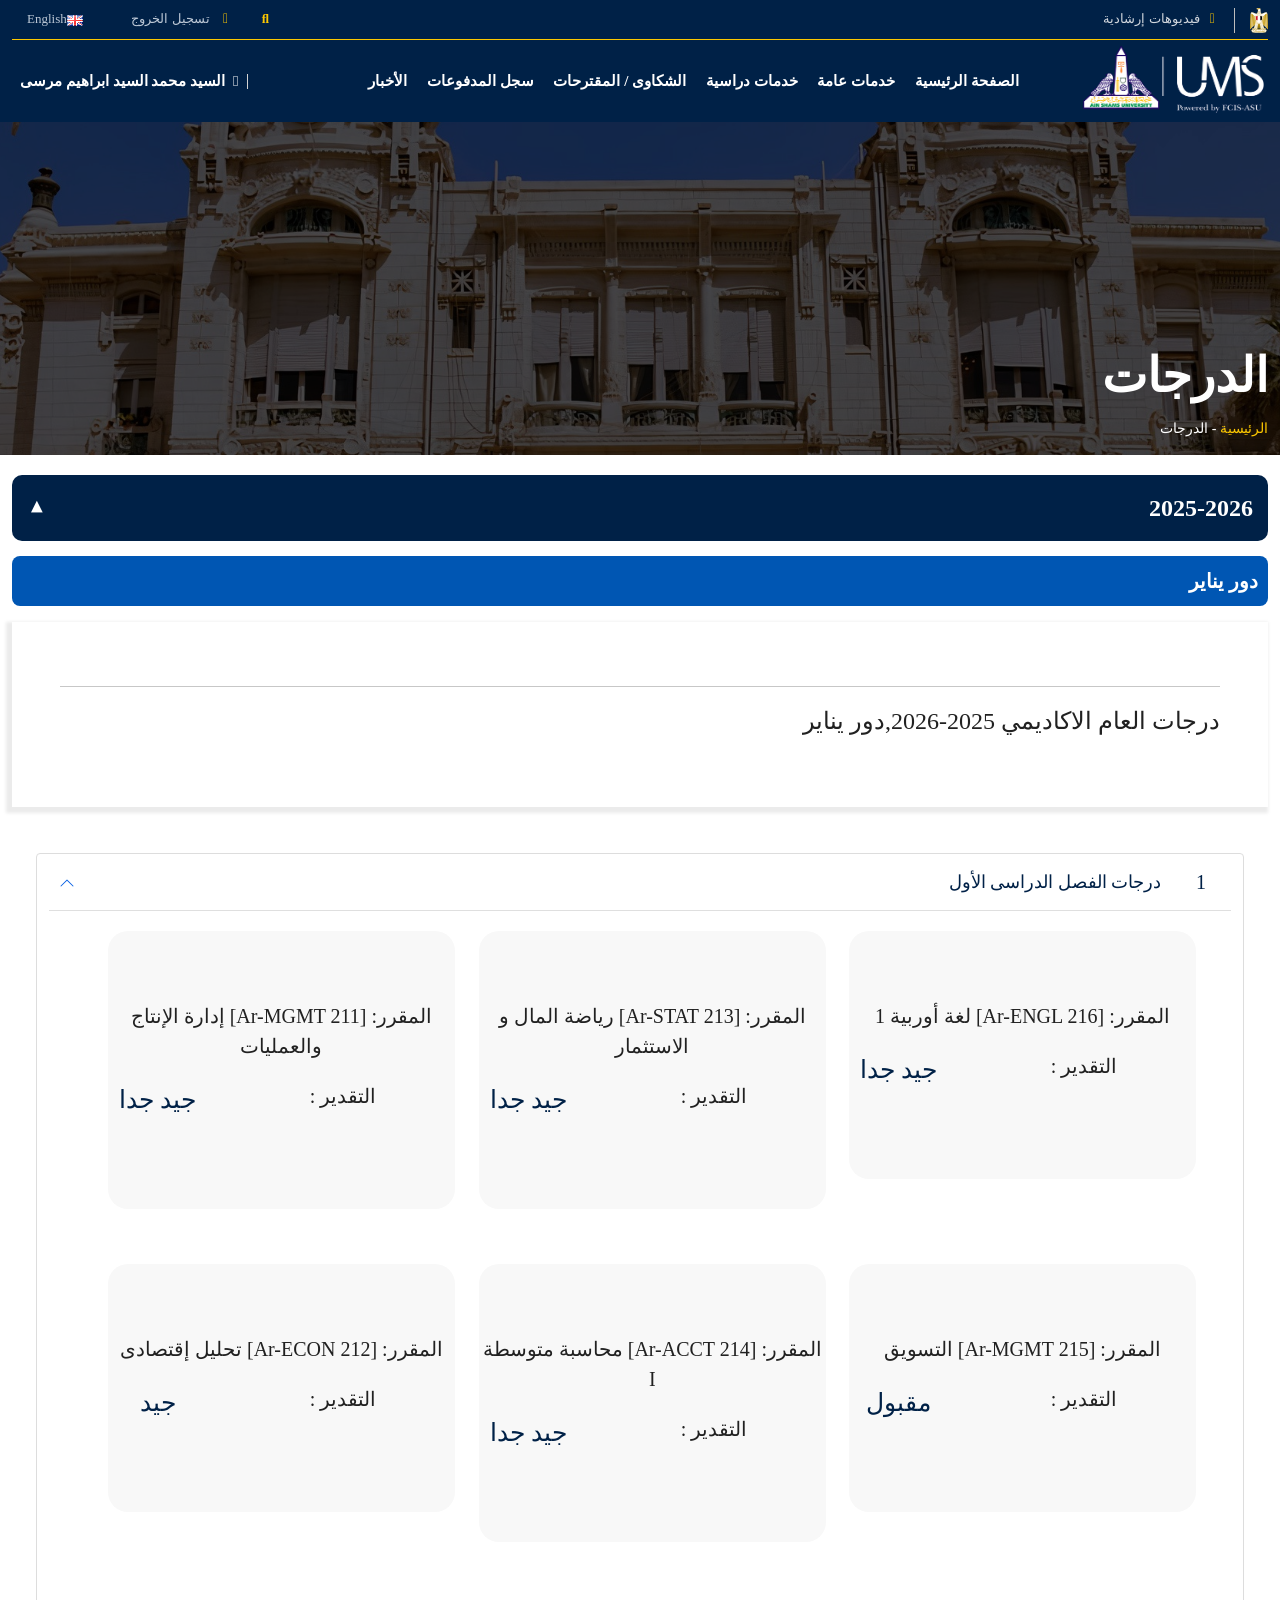
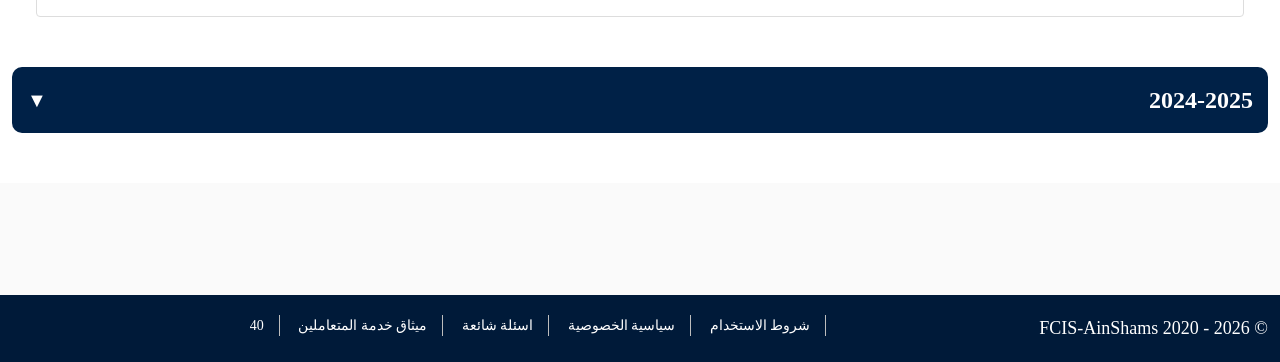
==== deg.html @ e8edae29 "sec" ====
<!doctype html>
<!-- saved from url=(0050)https://ums.asu.edu.eg/StudentGrades#ScrollElement -->
<html
  lang="ar"
  dir="rtl"
  style=""
  class="js flexbox flexboxlegacy canvas canvastext webgl no-touch geolocation postmessage no-websqldatabase indexeddb hashchange history draganddrop websockets rgba hsla multiplebgs backgroundsize borderimage borderradius boxshadow textshadow opacity cssanimations csscolumns cssgradients cssreflections csstransforms csstransforms3d csstransitions fontface generatedcontent video audio localstorage sessionstorage webworkers no-applicationcache svg inlinesvg smil svgclippaths k-webkit k-webkit144 js flexbox flexboxlegacy canvas canvastext webgl no-touch geolocation postmessage no-websqldatabase indexeddb hashchange history draganddrop websockets rgba hsla multiplebgs backgroundsize borderimage borderradius boxshadow textshadow opacity cssanimations csscolumns cssgradients cssreflections csstransforms csstransforms3d csstransitions fontface generatedcontent video audio localstorage sessionstorage webworkers no-applicationcache svg inlinesvg smil svgclippaths js js flexbox canvas canvastext webgl no-touch geolocation postmessage no-websqldatabase indexeddb hashchange history draganddrop websockets rgba hsla multiplebgs backgroundsize borderimage borderradius boxshadow textshadow opacity cssanimations csscolumns cssgradients cssreflections csstransforms csstransforms3d csstransitions fontface generatedcontent video audio localstorage sessionstorage webworkers no-applicationcache svg inlinesvg smil svgclippaths"
>
  <head>
    <meta http-equiv="Content-Type" content="text/html; charset=UTF-8" />
    <style
      data-rc-order="prependQueue"
      data-css-hash="ifat8r"
      data-token-hash="1p9qdg"
    >
      .anticon {
        display: inline-flex;
        align-items: center;
        color: inherit;
        font-style: normal;
        line-height: 0;
        text-align: center;
        text-transform: none;
        vertical-align: -0.125em;
        text-rendering: optimizeLegibility;
        -webkit-font-smoothing: antialiased;
        -moz-osx-font-smoothing: grayscale;
      }
      .anticon > * {
        line-height: 1;
      }
      .anticon svg {
        display: inline-block;
      }
      .anticon .anticon .anticon-icon {
        display: block;
      }
    </style>
    <style type="text/css">
      .swal-icon--error {
        border-color: #f27474;
        -webkit-animation: animateErrorIcon 0.5s;
        animation: animateErrorIcon 0.5s;
      }
      .swal-icon--error__x-mark {
        position: relative;
        display: block;
        -webkit-animation: animateXMark 0.5s;
        animation: animateXMark 0.5s;
      }
      .swal-icon--error__line {
        position: absolute;
        height: 5px;
        width: 47px;
        background-color: #f27474;
        display: block;
        top: 37px;
        border-radius: 2px;
      }
      .swal-icon--error__line--left {
        -webkit-transform: rotate(45deg);
        transform: rotate(45deg);
        left: 17px;
      }
      .swal-icon--error__line--right {
        -webkit-transform: rotate(-45deg);
        transform: rotate(-45deg);
        right: 16px;
      }
      @-webkit-keyframes animateErrorIcon {
        0% {
          -webkit-transform: rotateX(100deg);
          transform: rotateX(100deg);
          opacity: 0;
        }
        to {
          -webkit-transform: rotateX(0deg);
          transform: rotateX(0deg);
          opacity: 1;
        }
      }
      @keyframes animateErrorIcon {
        0% {
          -webkit-transform: rotateX(100deg);
          transform: rotateX(100deg);
          opacity: 0;
        }
        to {
          -webkit-transform: rotateX(0deg);
          transform: rotateX(0deg);
          opacity: 1;
        }
      }
      @-webkit-keyframes animateXMark {
        0% {
          -webkit-transform: scale(0.4);
          transform: scale(0.4);
          margin-top: 26px;
          opacity: 0;
        }
        50% {
          -webkit-transform: scale(0.4);
          transform: scale(0.4);
          margin-top: 26px;
          opacity: 0;
        }
        80% {
          -webkit-transform: scale(1.15);
          transform: scale(1.15);
          margin-top: -6px;
        }
        to {
          -webkit-transform: scale(1);
          transform: scale(1);
          margin-top: 0;
          opacity: 1;
        }
      }
      @keyframes animateXMark {
        0% {
          -webkit-transform: scale(0.4);
          transform: scale(0.4);
          margin-top: 26px;
          opacity: 0;
        }
        50% {
          -webkit-transform: scale(0.4);
          transform: scale(0.4);
          margin-top: 26px;
          opacity: 0;
        }
        80% {
          -webkit-transform: scale(1.15);
          transform: scale(1.15);
          margin-top: -6px;
        }
        to {
          -webkit-transform: scale(1);
          transform: scale(1);
          margin-top: 0;
          opacity: 1;
        }
      }
      .swal-icon--warning {
        border-color: #f8bb86;
        -webkit-animation: pulseWarning 0.75s infinite alternate;
        animation: pulseWarning 0.75s infinite alternate;
      }
      .swal-icon--warning__body {
        width: 5px;
        height: 47px;
        top: 10px;
        border-radius: 2px;
        margin-left: -2px;
      }
      .swal-icon--warning__body,
      .swal-icon--warning__dot {
        position: absolute;
        left: 50%;
        background-color: #f8bb86;
      }
      .swal-icon--warning__dot {
        width: 7px;
        height: 7px;
        border-radius: 50%;
        margin-left: -4px;
        bottom: -11px;
      }
      @-webkit-keyframes pulseWarning {
        0% {
          border-color: #f8d486;
        }
        to {
          border-color: #f8bb86;
        }
      }
      @keyframes pulseWarning {
        0% {
          border-color: #f8d486;
        }
        to {
          border-color: #f8bb86;
        }
      }
      .swal-icon--success {
        border-color: #a5dc86;
      }
      .swal-icon--success:after,
      .swal-icon--success:before {
        content: "";
        border-radius: 50%;
        position: absolute;
        width: 60px;
        height: 120px;
        background: #fff;
        -webkit-transform: rotate(45deg);
        transform: rotate(45deg);
      }
      .swal-icon--success:before {
        border-radius: 120px 0 0 120px;
        top: -7px;
        left: -33px;
        -webkit-transform: rotate(-45deg);
        transform: rotate(-45deg);
        -webkit-transform-origin: 60px 60px;
        transform-origin: 60px 60px;
      }
      .swal-icon--success:after {
        border-radius: 0 120px 120px 0;
        top: -11px;
        left: 30px;
        -webkit-transform: rotate(-45deg);
        transform: rotate(-45deg);
        -webkit-transform-origin: 0 60px;
        transform-origin: 0 60px;
        -webkit-animation: rotatePlaceholder 4.25s ease-in;
        animation: rotatePlaceholder 4.25s ease-in;
      }
      .swal-icon--success__ring {
        width: 80px;
        height: 80px;
        border: 4px solid hsla(98, 55%, 69%, 0.2);
        border-radius: 50%;
        box-sizing: content-box;
        position: absolute;
        left: -4px;
        top: -4px;
        z-index: 2;
      }
      .swal-icon--success__hide-corners {
        width: 5px;
        height: 90px;
        background-color: #fff;
        padding: 1px;
        position: absolute;
        left: 28px;
        top: 8px;
        z-index: 1;
        -webkit-transform: rotate(-45deg);
        transform: rotate(-45deg);
      }
      .swal-icon--success__line {
        height: 5px;
        background-color: #a5dc86;
        display: block;
        border-radius: 2px;
        position: absolute;
        z-index: 2;
      }
      .swal-icon--success__line--tip {
        width: 25px;
        left: 14px;
        top: 46px;
        -webkit-transform: rotate(45deg);
        transform: rotate(45deg);
        -webkit-animation: animateSuccessTip 0.75s;
        animation: animateSuccessTip 0.75s;
      }
      .swal-icon--success__line--long {
        width: 47px;
        right: 8px;
        top: 38px;
        -webkit-transform: rotate(-45deg);
        transform: rotate(-45deg);
        -webkit-animation: animateSuccessLong 0.75s;
        animation: animateSuccessLong 0.75s;
      }
      @-webkit-keyframes rotatePlaceholder {
        0% {
          -webkit-transform: rotate(-45deg);
          transform: rotate(-45deg);
        }
        5% {
          -webkit-transform: rotate(-45deg);
          transform: rotate(-45deg);
        }
        12% {
          -webkit-transform: rotate(-405deg);
          transform: rotate(-405deg);
        }
        to {
          -webkit-transform: rotate(-405deg);
          transform: rotate(-405deg);
        }
      }
      @keyframes rotatePlaceholder {
        0% {
          -webkit-transform: rotate(-45deg);
          transform: rotate(-45deg);
        }
        5% {
          -webkit-transform: rotate(-45deg);
          transform: rotate(-45deg);
        }
        12% {
          -webkit-transform: rotate(-405deg);
          transform: rotate(-405deg);
        }
        to {
          -webkit-transform: rotate(-405deg);
          transform: rotate(-405deg);
        }
      }
      @-webkit-keyframes animateSuccessTip {
        0% {
          width: 0;
          left: 1px;
          top: 19px;
        }
        54% {
          width: 0;
          left: 1px;
          top: 19px;
        }
        70% {
          width: 50px;
          left: -8px;
          top: 37px;
        }
        84% {
          width: 17px;
          left: 21px;
          top: 48px;
        }
        to {
          width: 25px;
          left: 14px;
          top: 45px;
        }
      }
      @keyframes animateSuccessTip {
        0% {
          width: 0;
          left: 1px;
          top: 19px;
        }
        54% {
          width: 0;
          left: 1px;
          top: 19px;
        }
        70% {
          width: 50px;
          left: -8px;
          top: 37px;
        }
        84% {
          width: 17px;
          left: 21px;
          top: 48px;
        }
        to {
          width: 25px;
          left: 14px;
          top: 45px;
        }
      }
      @-webkit-keyframes animateSuccessLong {
        0% {
          width: 0;
          right: 46px;
          top: 54px;
        }
        65% {
          width: 0;
          right: 46px;
          top: 54px;
        }
        84% {
          width: 55px;
          right: 0;
          top: 35px;
        }
        to {
          width: 47px;
          right: 8px;
          top: 38px;
        }
      }
      @keyframes animateSuccessLong {
        0% {
          width: 0;
          right: 46px;
          top: 54px;
        }
        65% {
          width: 0;
          right: 46px;
          top: 54px;
        }
        84% {
          width: 55px;
          right: 0;
          top: 35px;
        }
        to {
          width: 47px;
          right: 8px;
          top: 38px;
        }
      }
      .swal-icon--info {
        border-color: #c9dae1;
      }
      .swal-icon--info:before {
        width: 5px;
        height: 29px;
        bottom: 17px;
        border-radius: 2px;
        margin-left: -2px;
      }
      .swal-icon--info:after,
      .swal-icon--info:before {
        content: "";
        position: absolute;
        left: 50%;
        background-color: #c9dae1;
      }
      .swal-icon--info:after {
        width: 7px;
        height: 7px;
        border-radius: 50%;
        margin-left: -3px;
        top: 19px;
      }
      .swal-icon {
        width: 80px;
        height: 80px;
        border-width: 4px;
        border-style: solid;
        border-radius: 50%;
        padding: 0;
        position: relative;
        box-sizing: content-box;
        margin: 20px auto;
      }
      .swal-icon:first-child {
        margin-top: 32px;
      }
      .swal-icon--custom {
        width: auto;
        height: auto;
        max-width: 100%;
        border: none;
        border-radius: 0;
      }
      .swal-icon img {
        max-width: 100%;
        max-height: 100%;
      }
      .swal-title {
        color: rgba(0, 0, 0, 0.65);
        font-weight: 600;
        text-transform: none;
        position: relative;
        display: block;
        padding: 13px 16px;
        font-size: 27px;
        line-height: normal;
        text-align: center;
        margin-bottom: 0;
      }
      .swal-title:first-child {
        margin-top: 26px;
      }
      .swal-title:not(:first-child) {
        padding-bottom: 0;
      }
      .swal-title:not(:last-child) {
        margin-bottom: 13px;
      }
      .swal-text {
        font-size: 16px;
        position: relative;
        float: none;
        line-height: normal;
        vertical-align: top;
        text-align: left;
        display: inline-block;
        margin: 0;
        padding: 0 10px;
        font-weight: 400;
        color: rgba(0, 0, 0, 0.64);
        max-width: calc(100% - 20px);
        overflow-wrap: break-word;
        box-sizing: border-box;
      }
      .swal-text:first-child {
        margin-top: 45px;
      }
      .swal-text:last-child {
        margin-bottom: 45px;
      }
      .swal-footer {
        text-align: right;
        padding-top: 13px;
        margin-top: 13px;
        padding: 13px 16px;
        border-radius: inherit;
        border-top-left-radius: 0;
        border-top-right-radius: 0;
      }
      .swal-button-container {
        margin: 5px;
        display: inline-block;
        position: relative;
      }
      .swal-button {
        background-color: #7cd1f9;
        color: #fff;
        border: none;
        box-shadow: none;
        border-radius: 5px;
        font-weight: 600;
        font-size: 14px;
        padding: 10px 24px;
        margin: 0;
        cursor: pointer;
      }
      .swal-button:not([disabled]):hover {
        background-color: #78cbf2;
      }
      .swal-button:active {
        background-color: #70bce0;
      }
      .swal-button:focus {
        outline: none;
        box-shadow:
          0 0 0 1px #fff,
          0 0 0 3px rgba(43, 114, 165, 0.29);
      }
      .swal-button[disabled] {
        opacity: 0.5;
        cursor: default;
      }
      .swal-button::-moz-focus-inner {
        border: 0;
      }
      .swal-button--cancel {
        color: #555;
        background-color: #efefef;
      }
      .swal-button--cancel:not([disabled]):hover {
        background-color: #e8e8e8;
      }
      .swal-button--cancel:active {
        background-color: #d7d7d7;
      }
      .swal-button--cancel:focus {
        box-shadow:
          0 0 0 1px #fff,
          0 0 0 3px rgba(116, 136, 150, 0.29);
      }
      .swal-button--danger {
        background-color: #e64942;
      }
      .swal-button--danger:not([disabled]):hover {
        background-color: #df4740;
      }
      .swal-button--danger:active {
        background-color: #cf423b;
      }
      .swal-button--danger:focus {
        box-shadow:
          0 0 0 1px #fff,
          0 0 0 3px rgba(165, 43, 43, 0.29);
      }
      .swal-content {
        padding: 0 20px;
        margin-top: 20px;
        font-size: medium;
      }
      .swal-content:last-child {
        margin-bottom: 20px;
      }
      .swal-content__input,
      .swal-content__textarea {
        -webkit-appearance: none;
        background-color: #fff;
        border: none;
        font-size: 14px;
        display: block;
        box-sizing: border-box;
        width: 100%;
        border: 1px solid rgba(0, 0, 0, 0.14);
        padding: 10px 13px;
        border-radius: 2px;
        transition: border-color 0.2s;
      }
      .swal-content__input:focus,
      .swal-content__textarea:focus {
        outline: none;
        border-color: #6db8ff;
      }
      .swal-content__textarea {
        resize: vertical;
      }
      .swal-button--loading {
        color: transparent;
      }
      .swal-button--loading ~ .swal-button__loader {
        opacity: 1;
      }
      .swal-button__loader {
        position: absolute;
        height: auto;
        width: 43px;
        z-index: 2;
        left: 50%;
        top: 50%;
        -webkit-transform: translateX(-50%) translateY(-50%);
        transform: translateX(-50%) translateY(-50%);
        text-align: center;
        pointer-events: none;
        opacity: 0;
      }
      .swal-button__loader div {
        display: inline-block;
        float: none;
        vertical-align: baseline;
        width: 9px;
        height: 9px;
        padding: 0;
        border: none;
        margin: 2px;
        opacity: 0.4;
        border-radius: 7px;
        background-color: hsla(0, 0%, 100%, 0.9);
        transition: background 0.2s;
        -webkit-animation: swal-loading-anim 1s infinite;
        animation: swal-loading-anim 1s infinite;
      }
      .swal-button__loader div:nth-child(3n + 2) {
        -webkit-animation-delay: 0.15s;
        animation-delay: 0.15s;
      }
      .swal-button__loader div:nth-child(3n + 3) {
        -webkit-animation-delay: 0.3s;
        animation-delay: 0.3s;
      }
      @-webkit-keyframes swal-loading-anim {
        0% {
          opacity: 0.4;
        }
        20% {
          opacity: 0.4;
        }
        50% {
          opacity: 1;
        }
        to {
          opacity: 0.4;
        }
      }
      @keyframes swal-loading-anim {
        0% {
          opacity: 0.4;
        }
        20% {
          opacity: 0.4;
        }
        50% {
          opacity: 1;
        }
        to {
          opacity: 0.4;
        }
      }
      .swal-overlay {
        position: fixed;
        top: 0;
        bottom: 0;
        left: 0;
        right: 0;
        text-align: center;
        font-size: 0;
        overflow-y: auto;
        background-color: rgba(0, 0, 0, 0.4);
        z-index: 10000;
        pointer-events: none;
        opacity: 0;
        transition: opacity 0.3s;
      }
      .swal-overlay:before {
        content: " ";
        display: inline-block;
        vertical-align: middle;
        height: 100%;
      }
      .swal-overlay--show-modal {
        opacity: 1;
        pointer-events: auto;
      }
      .swal-overlay--show-modal .swal-modal {
        opacity: 1;
        pointer-events: auto;
        box-sizing: border-box;
        -webkit-animation: showSweetAlert 0.3s;
        animation: showSweetAlert 0.3s;
        will-change: transform;
      }
      .swal-modal {
        width: 478px;
        opacity: 0;
        pointer-events: none;
        background-color: #fff;
        text-align: center;
        border-radius: 5px;
        position: static;
        margin: 20px auto;
        display: inline-block;
        vertical-align: middle;
        -webkit-transform: scale(1);
        transform: scale(1);
        -webkit-transform-origin: 50% 50%;
        transform-origin: 50% 50%;
        z-index: 10001;
        transition:
          opacity 0.2s,
          -webkit-transform 0.3s;
        transition:
          transform 0.3s,
          opacity 0.2s;
        transition:
          transform 0.3s,
          opacity 0.2s,
          -webkit-transform 0.3s;
      }
      @media (max-width: 500px) {
        .swal-modal {
          width: calc(100% - 20px);
        }
      }
      @-webkit-keyframes showSweetAlert {
        0% {
          -webkit-transform: scale(1);
          transform: scale(1);
        }
        1% {
          -webkit-transform: scale(0.5);
          transform: scale(0.5);
        }
        45% {
          -webkit-transform: scale(1.05);
          transform: scale(1.05);
        }
        80% {
          -webkit-transform: scale(0.95);
          transform: scale(0.95);
        }
        to {
          -webkit-transform: scale(1);
          transform: scale(1);
        }
      }
      @keyframes showSweetAlert {
        0% {
          -webkit-transform: scale(1);
          transform: scale(1);
        }
        1% {
          -webkit-transform: scale(0.5);
          transform: scale(0.5);
        }
        45% {
          -webkit-transform: scale(1.05);
          transform: scale(1.05);
        }
        80% {
          -webkit-transform: scale(0.95);
          transform: scale(0.95);
        }
        to {
          -webkit-transform: scale(1);
          transform: scale(1);
        }
      }
    </style>

    <meta
      name="viewport"
      content="width=device-width, initial-scale=1, shrink-to-fit=no"
    />
    <meta property="og:url" content="https://ums.asu.edu.eg/" />
    <meta property="og:image" content="/images/logoums (1).png" />
    <meta
      property="og:description"
      content="Digital Management System of Ain Shams University"
    />
    <meta property="og:image:width" content="1280" />
    <meta property="og:image:height" content="640" />
    <link
      rel="icon"
      href="https://ums.asu.edu.eg/favicon.ico"
      type="image/x-icon"
    />
    <title>الدرجات | منصة الجامعة الذكية</title>

    <!-- Normalize CSS -->
    <link
      rel="stylesheet"
      href="./الدرجات _ منصة الجامعة الذكية_files/normalize.css"
    />
    <!-- Main CSS -->
    <link
      rel="stylesheet"
      href="./الدرجات _ منصة الجامعة الذكية_files/main.css"
    />
    <!-- Bootstrap CSS -->
    <link
      rel="stylesheet"
      href="./الدرجات _ منصة الجامعة الذكية_files/bootstrap.min.css"
    />
    <!-- Animate CSS -->
    <link
      rel="stylesheet"
      href="./الدرجات _ منصة الجامعة الذكية_files/animate.min.css"
    />
    <!-- Font-awesome CSS-->
    <link
      rel="stylesheet"
      href="./الدرجات _ منصة الجامعة الذكية_files/all.min.css"
    />
    <link
      rel="stylesheet"
      href="./الدرجات _ منصة الجامعة الذكية_files/fontawesome.min.css"
    />
    <!-- Owl Caousel CSS -->
    <link
      rel="stylesheet"
      href="./الدرجات _ منصة الجامعة الذكية_files/owl.carousel.min.css"
    />
    <link
      rel="stylesheet"
      href="./الدرجات _ منصة الجامعة الذكية_files/owl.theme.default.min.css"
    />
    <!-- Main Menu CSS -->
    <link
      rel="stylesheet"
      href="./الدرجات _ منصة الجامعة الذكية_files/meanmenu.min.css"
    />
    <!-- nivo slider CSS -->
    <link
      rel="stylesheet"
      href="./الدرجات _ منصة الجامعة الذكية_files/nivo-slider.css"
      type="text/css"
    />
    <link
      rel="stylesheet"
      href="./الدرجات _ منصة الجامعة الذكية_files/preview.css"
      type="text/css"
      media="screen"
    />
    <!-- Datetime Picker Style CSS -->
    <link
      rel="stylesheet"
      href="./الدرجات _ منصة الجامعة الذكية_files/jquery.datetimepicker.css"
    />
    <!-- Select2 CSS -->
    <link
      rel="stylesheet"
      href="./الدرجات _ منصة الجامعة الذكية_files/select2.min.css"
    />
    <!-- Magic popup CSS -->
    <link
      rel="stylesheet"
      href="./الدرجات _ منصة الجامعة الذكية_files/magnific-popup.css"
    />
    <!-- Switch Style CSS -->
    <link
      rel="stylesheet"
      href="./الدرجات _ منصة الجامعة الذكية_files/hover-min.css"
    />
    <!-- ReImageGrid CSS -->
    <link
      rel="stylesheet"
      href="./الدرجات _ منصة الجامعة الذكية_files/reImageGrid.css"
    />
    <!-- Nouislider Style CSS -->
    <link
      rel="stylesheet"
      href="./الدرجات _ منصة الجامعة الذكية_files/nouislider.min.css"
    />
    <!-- Custom CSS -->
    <link
      rel="stylesheet"
      href="./الدرجات _ منصة الجامعة الذكية_files/style.css"
    />

    <link
      href="./الدرجات _ منصة الجامعة الذكية_files/fontawesome-all.css"
      rel="stylesheet"
    />
    <!--Kendo-->
    <link
      href="./الدرجات _ منصة الجامعة الذكية_files/kendo.common-bootstrap.min.css"
      rel="stylesheet"
      type="text/css"
    />
    <link
      href="./الدرجات _ منصة الجامعة الذكية_files/kendo.mobile.all.min.css"
      rel="stylesheet"
      type="text/css"
    />
    <link
      href="./الدرجات _ منصة الجامعة الذكية_files/kendo.dataviz.min.css"
      rel="stylesheet"
      type="text/css"
    />
    <link
      href="./الدرجات _ منصة الجامعة الذكية_files/kendo.bootstrap.min.css"
      rel="stylesheet"
      type="text/css"
    />
    <link
      href="./الدرجات _ منصة الجامعة الذكية_files/kendo.dataviz.bootstrap.min.css"
      rel="stylesheet"
      type="text/css"
    />
    <!--Kendo custom styles-->
    <style>
      .k-dropdown .k-state-focused,
      .k-filebrowser-dropzone,
      .k-list > .k-state-hover,
      .k-listbox .k-item:hover:not(.k-state-disabled),
      .k-mobile-list .k-edit-label.k-check:active,
      .k-mobile-list .k-item > .k-label:active,
      .k-mobile-list .k-item > .k-link:active,
      .k-mobile-list .k-recur-view .k-check:active,
      .k-pager-wrap .k-link:hover,
      .k-scheduler .k-scheduler-toolbar ul li.k-state-hover,
      .k-splitbar-horizontal-hover:hover,
      .k-splitbar-vertical-hover:hover,
      .k-state-hover,
      .k-state-hover:hover {
        background-color: #0021473d;
      }
      .k-list > .k-state-focused.k-state-selected,
      .k-listview > .k-state-focused.k-state-selected,
      .k-state-focused.k-state-selected,
      td.k-state-focused.k-state-selected {
        box-shadow: inset 0 0 10px 3px #002147;
      }
      .k-draghandle.k-state-selected:hover,
      .k-ghost-splitbar-horizontal,
      .k-ghost-splitbar-vertical,
      .k-list > .k-state-highlight,
      .k-list > .k-state-selected,
      .k-marquee-color,
      .k-panel > .k-state-selected,
      .k-scheduler .k-scheduler-toolbar .k-state-selected,
      .k-scheduler .k-today.k-state-selected,
      .k-state-selected,
      .k-state-selected:link,
      .k-state-selected:visited,
      .k-tool.k-state-selected {
        background-color: #002147;
        border-color: #002147;
      }
      .k-link:link,
      .k-link:visited,
      .k-nav-current.k-state-hover .k-link {
        color: #002147;
      }
    </style>
    <link
      href="./الدرجات _ منصة الجامعة الذكية_files/kendo.rtl.min.css"
      rel="stylesheet"
      type="text/css"
    />
    <script
      src="./الدرجات _ منصة الجامعة الذكية_files/jquery-2.2.4.min.js.download"
      type="text/javascript"
    ></script>
    <link type="text/css" rel="stylesheet" id="dark-mode-custom-link" />
    <link type="text/css" rel="stylesheet" id="dark-mode-general-link" />
    <style lang="en" type="text/css" id="dark-mode-custom-style"></style>
    <style lang="en" type="text/css" id="dark-mode-native-style"></style>
    <style lang="en" type="text/css" id="dark-mode-native-sheet"></style>
    <script src="./الدرجات _ منصة الجامعة الذكية_files/modernizr-2.8.3.js.download"></script>
    <script src="./الدرجات _ منصة الجامعة الذكية_files/jszip.min.js.download"></script>
    <script src="./الدرجات _ منصة الجامعة الذكية_files/kendo.all.min.js.download"></script>
    <script src="./الدرجات _ منصة الجامعة الذكية_files/kendo.dropdownlist.min.js.download"></script>
    <script src="./الدرجات _ منصة الجامعة الذكية_files/kendo.aspnetmvc.min.js.download"></script>
    <script src="./الدرجات _ منصة الجامعة الذكية_files/modernizr-2.8.3.js.download"></script>
    <script src="./الدرجات _ منصة الجامعة الذكية_files/kendo.modernizr.custom.js.download"></script>

    <!-- BEGIN SWEETALERT -->
    <link
      href="./الدرجات _ منصة الجامعة الذكية_files/sweetalert2.min.css"
      rel="stylesheet"
    />
    <script src="./الدرجات _ منصة الجامعة الذكية_files/sweetalert2.min.js.download"></script>
    <script src="./الدرجات _ منصة الجامعة الذكية_files/modernizr-2.8.3.min.js.download"></script>

    <script src="./الدرجات _ منصة الجامعة الذكية_files/sweetalert.min.js.download"></script>
    <!-- Owl Cauosel JS -->
    <script
      src="./الدرجات _ منصة الجامعة الذكية_files/owl.carousel.min.js.download"
      type="text/javascript"
    ></script>
    <style type="text/css" data-comment-style=""></style>
  </head>
  <!-- Head End -->
  <!-- Body Start -->

  <body dir="rtl" cz-shortcut-listen="true">
    <div id="wrapper" style="position: relative">
      <!-- Header Start -->

      <style>
        .navbar-nav {
          flex-direction: row !important;
        }
      </style>
      <link
        href="./الدرجات _ منصة الجامعة الذكية_files/Menu.css"
        rel="stylesheet"
      />
      <header>
        <div id="header1" class="header2-area">
          <script src="./الدرجات _ منصة الجامعة الذكية_files/Language.js.download"></script>
          <style>
            .main-menu-area .header-search {
              margin: 0px 0px !important;
            }
          </style>
          <!-- TopHeader Start -->
          <div class="header-top-area">
            <div class="container">
              <div class="top-bar-border">
                <div class="row">
                  <div class="col-xl-6 col-lg-6 col-md-6 col-sm-12">
                    <div class="header-top-left">
                      <ul class="Mobile-Hidden">
                        <li>
                          <img
                            style="height: 25px"
                            src="./الدرجات _ منصة الجامعة الذكية_files/arms_of_Egypt_(Official).svg"
                          />
                        </li>
                        <li style="text-transform: capitalize">
                          <i class="fa fa-play-circle" aria-hidden="true"></i
                          ><a href="https://ums.asu.edu.eg/App/VideosSection"
                            >فيديوهات إرشادية</a
                          >
                        </li>
                      </ul>
                    </div>
                  </div>
                  <div class="col-xl-6 col-lg-6 col-md-6 col-sm-12">
                    <div class="header-top-right">
                      <ul class="main-menu-area">
                        <li>
                          <div class="header-search d-none d-lg-block">
                            <form
                              action="https://ums.asu.edu.eg/Search/GetSearchResult"
                              method="GET"
                            >
                              <input
                                type="text"
                                class="search-form"
                                name="UserQuery"
                                placeholder="بحث"
                                required=""
                              />
                              <a
                                href="https://ums.asu.edu.eg/StudentGrades#"
                                class="search-button"
                                id="search-button"
                                ><i class="fa fa-search" aria-hidden="true"></i
                              ></a>
                            </form>
                          </div>
                        </li>
                        <li>
                          <a
                            class="login-btn-area"
                            href="https://ums.asu.edu.eg/App/Logout"
                            id="logout-button"
                            ><i class="fa fa-lock"></i> تسجيل الخروج</a
                          >
                        </li>

                        <li>
                          <a
                            class="login-btn-area"
                            onclick="SelectedIndexChanged(&#39;en&#39;); location.reload();"
                            href="https://ums.asu.edu.eg/StudentGrades#"
                          >
                            <img
                              src="./الدرجات _ منصة الجامعة الذكية_files/gb.png"
                              alt="English"
                            />English</a
                          >
                        </li>
                      </ul>
                    </div>
                  </div>
                </div>
              </div>
            </div>
          </div>
          <!-- TopHeader End -->

          <!-- MenuHeader Start -->
          <div class="main-menu-area bg-textPrimary" id="sticker">
            <div class="container">
              <div class="row">
                <div class="col-xl-2 col-lg-3 col-md-3">
                  <a href="https://ums.asu.edu.eg/"
                    ><img
                      class="img-responsive"
                      src="./الدرجات _ منصة الجامعة الذكية_files/logoums (1).png"
                      alt="logo"
                  /></a>
                </div>
                <div class="col-xl-7 col-lg-7 col-md-7">
                  <nav id="desktop-nav">
                    <ul style="text-align: center">
                      <li class="">
                        <a
                          href="https://ums.asu.edu.eg/UserInformation/MyAccount"
                        >
                          <span class="title">الصفحة الرئيسية</span></a
                        >
                      </li>
                      <li class="">
                        <a href="https://ums.asu.edu.eg/Services">
                          <span class="title">خدمات عامة</span></a
                        >
                      </li>
                      <li class="">
                        <a href="javascript:;">
                          <span>خدمات دراسية</span
                          ><span class="nav-icon nav-arrow"></span
                        ></a>
                        <ul class="mega-menu-area sub-mega-menu">
                          <li>
                            <a
                              href="https://ums.asu.edu.eg/MilitaryStudentFamilyDetails"
                            >
                              <span class="title">بيانات مطلوبة</span></a
                            >
                          </li>
                          <li>
                            <a
                              href="https://ums.asu.edu.eg/UserInformation/CurrentCourse"
                            >
                              <span class="title">المقررات</span></a
                            ><a href="https://ums.asu.edu.eg/Schedule">
                              <span class="title">الجدول</span></a
                            ><a
                              href="https://ums.asu.edu.eg/UserInformation/AllStudentCourseQRs"
                            >
                              <span class="title"
                                >لجان الاختبارات : رموز ال QR</span
                              ></a
                            ><a
                              href="https://ums.asu.edu.eg/YearWorkGradesForStudent"
                            >
                              <span class="title">درجات اعمال السنة</span></a
                            ><a href="https://ums.asu.edu.eg/StudentGrades">
                              <span class="title">الدرجات</span></a
                            >
                          </li>
                          <li>
                            <a
                              href="https://ums.asu.edu.eg/RegisterElectiveCourse/Registration"
                            >
                              <span class="title"
                                >تسجيل المقررات الدراسية</span
                              ></a
                            ><a href="https://ums.asu.edu.eg/OpenCourseRequest">
                              <span class="title">طلب فتح مقرر للتسجيل</span></a
                            ><a
                              href="https://ums.asu.edu.eg/WithdrawCourseRequest"
                            >
                              <span class="title">طلب انسحاب من مقرر</span></a
                            ><a href="https://ums.asu.edu.eg/Appeal">
                              <span class="title">الالتماسات</span></a
                            ><a
                              href="https://ums.asu.edu.eg/StudentGraduationRequirement"
                            >
                              <span class="title">متطلبات الجامعه</span></a
                            >
                          </li>
                          <li>
                            <a href="https://ums.asu.edu.eg/Bifurcation">
                              <span class="title">التشعيب</span></a
                            ><a href="https://ums.asu.edu.eg/Awards">
                              <span class="title">الجوائز</span></a
                            ><a
                              href="https://ums.asu.edu.eg/UserInformation/StudentWarnings"
                            >
                              <span class="title">انذار أكاديمى</span></a
                            ><a
                              href="https://ums.asu.edu.eg/MilitaryEducationCourseRegistration"
                            >
                              <span class="title"
                                >تسجيل دورة التربية العسكرية</span
                              ></a
                            ><a
                              href="https://ums.asu.edu.eg/MilitaryCoursePreview"
                            >
                              <span class="title"
                                >بيانات دورة التربية العسكرية</span
                              ></a
                            >
                          </li>
                        </ul>
                      </li>
                      <li class="">
                        <a href="javascript:;">
                          <span>الشكاوى / المقترحات</span
                          ><span class="nav-icon nav-arrow"></span
                        ></a>
                        <ul>
                          <li class=" ">
                            <a
                              href="https://ums.asu.edu.eg/Complaint/ComplaintList"
                            >
                              <span class="title">الشكاوى / المقترحات</span></a
                            >
                          </li>
                          <li class=" ">
                            <a
                              href="https://ums.asu.edu.eg/GeneralQuestionnaire"
                            >
                              <span class="title">رأيك يهمنا</span></a
                            >
                          </li>
                        </ul>
                      </li>
                      <li class="">
                        <a href="javascript:;">
                          <span>سجل المدفوعات</span
                          ><span class="nav-icon nav-arrow"></span
                        ></a>
                        <ul>
                          <li class=" ">
                            <a href="https://ums.asu.edu.eg/Home/Payment">
                              <span class="title">المدفوعات المستحقة</span></a
                            >
                          </li>
                          <li class=" ">
                            <a href="https://ums.asu.edu.eg/Home/History">
                              <span class="title">سجل التعاملات</span></a
                            >
                          </li>
                        </ul>
                      </li>
                      <li class="">
                        <a href="https://ums.asu.edu.eg/InnerAnnouncement">
                          <span class="title">الأخبار</span></a
                        >
                      </li>
                    </ul>
                  </nav>
                </div>
                <div class="col-xl-3 col-lg-2 col-md-2">
                  <nav id="desktop-nav">
                    <ul class="header-user">
                      <li>
                        <a
                          href="https://ums.asu.edu.eg/StudentGrades#"
                          dir="rtl"
                          ><i
                            class="fa-solid fa-user"
                            style="padding: 0 8px"
                          ></i
                          >السيد محمد السيد ابراهيم مرسى</a
                        >
                        <ul>
                          <li>
                            <a href="https://ums.asu.edu.eg/UserInformation"
                              >الصفحة الشخصية</a
                            >
                          </li>
                          <li>
                            <a href="https://ums.asu.edu.eg/App/Logout"
                              >تسجيل الخروج</a
                            >
                          </li>
                        </ul>
                      </li>
                    </ul>
                  </nav>
                </div>
              </div>
            </div>
          </div>
          <!-- MenuHeader End -->
          <div class="mobile-menu-area">
            <div class="container">
              <div class="row">
                <div class="col-lg-12">
                  <div class="mobile-menu">
                    <nav id="dropdown" style="display: block">
                      <ul>
                        <li>
                          <a href="https://ums.asu.edu.eg/StudentGrades#"
                            ><i class="fa-solid fa-user"></i>السيد محمد السيد
                            ابراهيم مرسى</a
                          >
                          <ul>
                            <li>
                              <a href="https://ums.asu.edu.eg/UserInformation"
                                >الصفحة الشخصية</a
                              >
                            </li>
                            <li>
                              <a href="https://ums.asu.edu.eg/App/Logout"
                                >تسجيل الخروج</a
                              >
                            </li>
                          </ul>
                        </li>
                        <li class="">
                          <a
                            href="https://ums.asu.edu.eg/UserInformation/MyAccount"
                          >
                            <span class="title">الصفحة الرئيسية</span></a
                          >
                        </li>
                        <li class="">
                          <a href="https://ums.asu.edu.eg/Services">
                            <span class="title">خدمات عامة</span></a
                          >
                        </li>
                        <li class="">
                          <a href="javascript:;">
                            <span>خدمات دراسية</span
                            ><span class="nav-icon nav-arrow"></span
                          ></a>
                          <ul class="mega-menu-area sub-mega-menu">
                            <li>
                              <a
                                href="https://ums.asu.edu.eg/MilitaryStudentFamilyDetails"
                              >
                                <span class="title">بيانات مطلوبة</span></a
                              >
                            </li>
                            <li>
                              <a
                                href="https://ums.asu.edu.eg/UserInformation/CurrentCourse"
                              >
                                <span class="title">المقررات</span></a
                              ><a href="https://ums.asu.edu.eg/Schedule">
                                <span class="title">الجدول</span></a
                              ><a
                                href="https://ums.asu.edu.eg/UserInformation/AllStudentCourseQRs"
                              >
                                <span class="title"
                                  >لجان الاختبارات : رموز ال QR</span
                                ></a
                              ><a
                                href="https://ums.asu.edu.eg/YearWorkGradesForStudent"
                              >
                                <span class="title">درجات اعمال السنة</span></a
                              ><a href="https://ums.asu.edu.eg/StudentGrades">
                                <span class="title">الدرجات</span></a
                              >
                            </li>
                            <li>
                              <a
                                href="https://ums.asu.edu.eg/RegisterElectiveCourse/Registration"
                              >
                                <span class="title"
                                  >تسجيل المقررات الدراسية</span
                                ></a
                              ><a
                                href="https://ums.asu.edu.eg/OpenCourseRequest"
                              >
                                <span class="title"
                                  >طلب فتح مقرر للتسجيل</span
                                ></a
                              ><a
                                href="https://ums.asu.edu.eg/WithdrawCourseRequest"
                              >
                                <span class="title">طلب انسحاب من مقرر</span></a
                              ><a href="https://ums.asu.edu.eg/Appeal">
                                <span class="title">الالتماسات</span></a
                              ><a
                                href="https://ums.asu.edu.eg/StudentGraduationRequirement"
                              >
                                <span class="title">متطلبات الجامعه</span></a
                              >
                            </li>
                            <li>
                              <a href="https://ums.asu.edu.eg/Bifurcation">
                                <span class="title">التشعيب</span></a
                              ><a href="https://ums.asu.edu.eg/Awards">
                                <span class="title">الجوائز</span></a
                              ><a
                                href="https://ums.asu.edu.eg/UserInformation/StudentWarnings"
                              >
                                <span class="title">انذار أكاديمى</span></a
                              ><a
                                href="https://ums.asu.edu.eg/MilitaryEducationCourseRegistration"
                              >
                                <span class="title"
                                  >تسجيل دورة التربية العسكرية</span
                                ></a
                              ><a
                                href="https://ums.asu.edu.eg/MilitaryCoursePreview"
                              >
                                <span class="title"
                                  >بيانات دورة التربية العسكرية</span
                                ></a
                              >
                            </li>
                          </ul>
                        </li>
                        <li class="">
                          <a href="javascript:;">
                            <span>الشكاوى / المقترحات</span
                            ><span class="nav-icon nav-arrow"></span
                          ></a>
                          <ul>
                            <li class=" ">
                              <a
                                href="https://ums.asu.edu.eg/Complaint/ComplaintList"
                              >
                                <span class="title"
                                  >الشكاوى / المقترحات</span
                                ></a
                              >
                            </li>
                            <li class=" ">
                              <a
                                href="https://ums.asu.edu.eg/GeneralQuestionnaire"
                              >
                                <span class="title">رأيك يهمنا</span></a
                              >
                            </li>
                          </ul>
                        </li>
                        <li class="">
                          <a href="javascript:;">
                            <span>سجل المدفوعات</span
                            ><span class="nav-icon nav-arrow"></span
                          ></a>
                          <ul>
                            <li class=" ">
                              <a href="https://ums.asu.edu.eg/Home/Payment">
                                <span class="title">المدفوعات المستحقة</span></a
                              >
                            </li>
                            <li class=" ">
                              <a href="https://ums.asu.edu.eg/Home/History">
                                <span class="title">سجل التعاملات</span></a
                              >
                            </li>
                          </ul>
                        </li>
                        <li class="">
                          <a href="https://ums.asu.edu.eg/InnerAnnouncement">
                            <span class="title">الأخبار</span></a
                          >
                        </li>
                      </ul>
                    </nav>
                  </div>
                </div>
              </div>
            </div>
          </div>
        </div>
      </header>
      <!--Inner Header Start -->

      <!-- Inner Page Banner Area Start Here -->
      <div
        class="inner-page-banner-area"
        style="background-image: url(./assets/banner1.jpg)"
      >
        <div class="container" style="max-height: 0px !important">
          <div class="pagination-area" style="margin-top: 15rem">
            <h1>الدرجات</h1>
            <ul>
              <li>
                <a href="https://ums.asu.edu.eg/UserInformation/MyAccount"
                  >الرئيسية</a
                >
                -
              </li>
              <li>الدرجات</li>
            </ul>
          </div>
        </div>
      </div>
      <!-- Inner Page Banner Area End Here -->
      <!-- PageBody Start -->

      <style>
        .faq-body,
        .faq-item {
          background-color: white !important;
        }

        .price-table-box2 {
          border-radius: 20px;
          color: #002147 !important;
          font-size: 25px !important;
        }

        .price-table-box2 span {
          letter-spacing: 0px !important;
        }

        .hvr-float-shadow {
          margin-bottom: 25px;
        }

        .academic-year-header {
          background-color: #002147;
          color: white;
          padding: 15px;
          margin-top: 20px;
          margin-bottom: 0px;
          border-radius: 10px;
          font-size: 24px;
          font-weight: bold;
          cursor: pointer;
          display: flex;
          justify-content: space-between;
          align-items: center;
        }

        .academic-year-header:hover {
          background-color: #003366;
        }

        .academic-year-header .year-toggle-icon {
          font-size: 20px;
          transition: transform 0.3s ease;
        }

        .academic-year-header[aria-expanded="true"] .year-toggle-icon {
          transform: rotate(180deg);
        }

        .year-content {
          padding: 0px;
          margin-bottom: 10px;
        }

        .exam-round-header {
          background-color: #0056b3;
          color: white;
          padding: 10px;
          margin-top: 15px;
          margin-bottom: 10px;
          border-radius: 8px;
          font-size: 20px;
          font-weight: bold;
        }
        .grades-page-container {
          min-height: calc(100vh - 250px);
          padding-bottom: 50px;
        }
      </style>

      <div class="container grades-page-container">
        <div class="academic-year-accordion">
          <div
            class="academic-year-header"
            id="yearHeader_31"
            data-bs-toggle="collapse"
            data-bs-target="#yearCollapse_31"
            aria-expanded="true"
            aria-controls="yearCollapse_31"
          >
            <span>2025-2026</span>
            <span class="year-toggle-icon">▼</span>
          </div>

          <div
            id="yearCollapse_31"
            class="collapse show"
            aria-labelledby="yearHeader_31"
            style=""
          >
            <div class="year-content">
              <div class="exam-round-header">دور يناير</div>
              <div class="container card-shadow p-5 mt-3 mb-3">
                <h3
                  id="CurrentYearID"
                  class="f_p f_size_22 f_500 t_color3 mb_20"
                >
                  <hr />
                  درجات العام الاكاديمي 2025-2026,دور يناير
                </h3>
              </div>
              <section class="faq_area bg_color sec_pad">
                <div class="container">
                  <div class="row">
                    <div class="col-lg-12">
                      <div class="tab-content faq_content" id="myTabContent">
                        <div
                          class="tab-pane fade show active"
                          id="purchas_31 _1"
                          role="tabpanel"
                        >
                          <div id="accordion_31 _1">
                            <div class="container">
                              <div class="faq-items" id="accordionFaq_31 _1">
                                <div class="row">
                                  <div class="faq-item">
                                    <div class="faq-title" id="header_31_1_1">
                                      <button
                                        class="accordion-button"
                                        data-bs-toggle="collapse"
                                        data-bs-target="#collapse_31_1_1"
                                        aria-expanded="true"
                                        aria-controls="collapse_31_1_1"
                                      >
                                        <span class="faq-count">1</span>

                                        درجات الفصل الدراسى الأول
                                      </button>
                                    </div>
                                    <div
                                      id="collapse_31_1_1"
                                      class="accordion-collapse collapse show"
                                      aria-labelledby="header_31_1_1"
                                      data-bs-parent="#accordionFaq_31 _1"
                                      style=""
                                    >
                                      <div class="faq-body">
                                        <div class="row">
                                          <div class="row">
                                            <div
                                              class="col-xl-4 col-lg-4 col-md-4 col-sm-12 hvr-float-shadow"
                                            >
                                              <div class="price-table-box2">
                                                <h5 class="">
                                                  المقرر: [Ar-ENGL 216] لغة
                                                  أوربية 1
                                                </h5>

                                                <div class="col-md-12">
                                                  <div class="row">
                                                    <div class="col-md-8">
                                                      <h5 style="8">
                                                        التقدير :
                                                      </h5>
                                                    </div>
                                                    <div class="col-md-4">
                                                      <p style="">جيد جدا</p>
                                                    </div>
                                                  </div>
                                                </div>
                                              </div>
                                            </div>
                                            <div
                                              class="col-xl-4 col-lg-4 col-md-4 col-sm-12 hvr-float-shadow"
                                            >
                                              <div class="price-table-box2">
                                                <h5 class="">
                                                  المقرر: [Ar-STAT 213] رياضة
                                                  المال و الاستثمار
                                                </h5>

                                                <div class="col-md-12">
                                                  <div class="row">
                                                    <div class="col-md-8">
                                                      <h5 style="8">
                                                        التقدير :
                                                      </h5>
                                                    </div>
                                                    <div class="col-md-4">
                                                      <p style="">جيد جدا</p>
                                                    </div>
                                                  </div>
                                                </div>
                                              </div>
                                            </div>
                                            <div
                                              class="col-xl-4 col-lg-4 col-md-4 col-sm-12 hvr-float-shadow"
                                            >
                                              <div class="price-table-box2">
                                                <h5 class="">
                                                  المقرر: [Ar-MGMT 211] إدارة
                                                  الإنتاج والعمليات
                                                </h5>

                                                <div class="col-md-12">
                                                  <div class="row">
                                                    <div class="col-md-8">
                                                      <h5 style="8">
                                                        التقدير :
                                                      </h5>
                                                    </div>
                                                    <div class="col-md-4">
                                                      <p style="">جيد جدا</p>
                                                    </div>
                                                  </div>
                                                </div>
                                              </div>
                                            </div>
                                            <div
                                              class="col-xl-4 col-lg-4 col-md-4 col-sm-12 hvr-float-shadow"
                                            >
                                              <div class="price-table-box2">
                                                <h5 class="">
                                                  المقرر: [Ar-MGMT 215] التسويق
                                                </h5>

                                                <div class="col-md-12">
                                                  <div class="row">
                                                    <div class="col-md-8">
                                                      <h5 style="8">
                                                        التقدير :
                                                      </h5>
                                                    </div>
                                                    <div class="col-md-4">
                                                      <p style="">مقبول</p>
                                                    </div>
                                                  </div>
                                                </div>
                                              </div>
                                            </div>
                                            <div
                                              class="col-xl-4 col-lg-4 col-md-4 col-sm-12 hvr-float-shadow"
                                            >
                                              <div class="price-table-box2">
                                                <h5 class="">
                                                  المقرر: [Ar-ACCT 214] محاسبة
                                                  متوسطة I
                                                </h5>

                                                <div class="col-md-12">
                                                  <div class="row">
                                                    <div class="col-md-8">
                                                      <h5 style="8">
                                                        التقدير :
                                                      </h5>
                                                    </div>
                                                    <div class="col-md-4">
                                                      <p style="">جيد جدا</p>
                                                    </div>
                                                  </div>
                                                </div>
                                              </div>
                                            </div>
                                            <div
                                              class="col-xl-4 col-lg-4 col-md-4 col-sm-12 hvr-float-shadow"
                                            >
                                              <div class="price-table-box2">
                                                <h5 class="">
                                                  المقرر: [Ar-ECON 212] تحليل
                                                  إقتصادى
                                                </h5>

                                                <div class="col-md-12">
                                                  <div class="row">
                                                    <div class="col-md-8">
                                                      <h5 style="8">
                                                        التقدير :
                                                      </h5>
                                                    </div>
                                                    <div class="col-md-4">
                                                      <p style="">جيد</p>
                                                    </div>
                                                  </div>
                                                </div>
                                              </div>
                                            </div>
                                          </div>
                                        </div>
                                      </div>
                                    </div>
                                  </div>
                                </div>
                              </div>
                            </div>
                          </div>
                        </div>
                      </div>
                    </div>
                  </div>
                </div>
              </section>
            </div>
          </div>
        </div>
        <div class="academic-year-accordion">
          <div
            class="academic-year-header"
            id="yearHeader_30"
            data-bs-toggle="collapse"
            data-bs-target="#yearCollapse_30"
            aria-expanded="false"
            aria-controls="yearCollapse_30"
          >
            <span>2024-2025</span>
            <span class="year-toggle-icon">▼</span>
          </div>

          <div
            id="yearCollapse_30"
            class="collapse"
            aria-labelledby="yearHeader_30"
          >
            <div class="year-content">
              <div class="exam-round-header">دور مايو</div>
              <div class="container card-shadow p-5 mt-3 mb-3">
                <h3
                  id="CurrentYearID"
                  class="f_p f_size_22 f_500 t_color3 mb_20"
                >
                  <hr />
                  درجات العام الاكاديمي 2024-2025,دور مايو
                </h3>
              </div>
              <section class="faq_area bg_color sec_pad">
                <div class="container">
                  <div class="row">
                    <div class="col-lg-12">
                      <div class="tab-content faq_content" id="myTabContent">
                        <div
                          class="tab-pane fade show active"
                          id="purchas_30 _2"
                          role="tabpanel"
                        >
                          <div id="accordion_30 _2">
                            <div class="container">
                              <div class="faq-items" id="accordionFaq_30 _2">
                                <div class="row">
                                  <div class="faq-item">
                                    <div class="faq-title" id="header_30_2_2">
                                      <button
                                        class="accordion-button collapsed"
                                        data-bs-toggle="collapse"
                                        data-bs-target="#collapse_30_2_2"
                                        aria-expanded="false"
                                        aria-controls="collapse_30_2_2"
                                      >
                                        <span class="faq-count">1</span>

                                        درجات الفصل الدراسى الثانى
                                      </button>
                                    </div>
                                    <div
                                      id="collapse_30_2_2"
                                      class="accordion-collapse collapse"
                                      aria-labelledby="header_30_2_2"
                                      data-bs-parent="#accordionFaq_30 _2"
                                    >
                                      <div class="faq-body">
                                        <div class="row">
                                          <div class="row"></div>
                                        </div>
                                      </div>
                                    </div>
                                  </div>
                                </div>
                              </div>
                            </div>
                          </div>
                        </div>
                      </div>
                    </div>
                  </div>
                </div>
              </section>
              <div class="exam-round-header">دور يناير</div>
              <div class="container card-shadow p-5 mt-3 mb-3">
                <h3
                  id="CurrentYearID"
                  class="f_p f_size_22 f_500 t_color3 mb_20"
                >
                  <hr />
                  درجات العام الاكاديمي 2024-2025,دور يناير
                </h3>
              </div>
              <section class="faq_area bg_color sec_pad">
                <div class="container">
                  <div class="row">
                    <div class="col-lg-12">
                      <div class="tab-content faq_content" id="myTabContent">
                        <div
                          class="tab-pane fade show active"
                          id="purchas_30 _1"
                          role="tabpanel"
                        >
                          <div id="accordion_30 _1">
                            <div class="container">
                              <div class="faq-items" id="accordionFaq_30 _1">
                                <div class="row">
                                  <div class="faq-item">
                                    <div class="faq-title" id="header_30_1_1">
                                      <button
                                        class="accordion-button collapsed"
                                        data-bs-toggle="collapse"
                                        data-bs-target="#collapse_30_1_1"
                                        aria-expanded="false"
                                        aria-controls="collapse_30_1_1"
                                      >
                                        <span class="faq-count">1</span>

                                        درجات الفصل الدراسى الأول
                                      </button>
                                    </div>
                                    <div
                                      id="collapse_30_1_1"
                                      class="accordion-collapse collapse"
                                      aria-labelledby="header_30_1_1"
                                      data-bs-parent="#accordionFaq_30 _1"
                                    >
                                      <div class="faq-body">
                                        <div class="row">
                                          <div class="row"></div>
                                        </div>
                                      </div>
                                    </div>
                                  </div>
                                </div>
                              </div>
                            </div>
                            <div class="container">
                              <div class="faq-items" id="accordionFaq_30 _1">
                                <div class="row">
                                  <div class="faq-item">
                                    <div class="faq-title" id="header_30_1_2">
                                      <button
                                        class="accordion-button collapsed"
                                        data-bs-toggle="collapse"
                                        data-bs-target="#collapse_30_1_2"
                                        aria-expanded="false"
                                        aria-controls="collapse_30_1_2"
                                      >
                                        <span class="faq-count">2</span>

                                        درجات الفصل الدراسى الثانى
                                      </button>
                                    </div>
                                    <div
                                      id="collapse_30_1_2"
                                      class="accordion-collapse collapse"
                                      aria-labelledby="header_30_1_2"
                                      data-bs-parent="#accordionFaq_30 _1"
                                    >
                                      <div class="faq-body">
                                        <div class="row">
                                          <div class="row"></div>
                                        </div>
                                      </div>
                                    </div>
                                  </div>
                                </div>
                              </div>
                            </div>
                          </div>
                        </div>
                      </div>
                    </div>
                  </div>
                </div>
              </section>
            </div>
          </div>
        </div>
      </div>

      <!-- PageBody End -->

      <div id="footer-div">
        <div class="endpage-divider"></div>

        <style>
          .footer-bottom-social li {
            display: inline-block;
            font-size: 14px;
            border-right: 1px solid #bdbdbd;
            margin-right: 15px;
            padding-right: 15px;
          }
          .footer-bottom-social li a,
          .footer-bottom-social li {
            color: white !important;
          }
          .footer-sticky {
            position: absolute;
            bottom: 0;
            left: 0;
            width: 100%;
          }
        </style>

        <!-- FooterBottom Start -->
        <div class="footer-area-bottom">
          <div class="container">
            <div class="row">
              <div class="col-xl-4 col-lg-4 col-md-4 col-sm-12">
                <p class="text-white font_18">
                  © FCIS-AinShams 2020 - 2026 &nbsp;
                </p>
              </div>
              <div class="col-xl-8 col-lg-8 col-md-8 col-sm-12">
                <ul class="footer-bottom-social">
                  <li>
                    <a href="https://ums.asu.edu.eg/App/TermsAndConditions"
                      >شروط الاستخدام</a
                    >
                  </li>
                  <li>
                    <a href="https://ums.asu.edu.eg/App/Privacy"
                      >سياسية الخصوصية</a
                    >
                  </li>
                  <li>
                    <a href="https://ums.asu.edu.eg/App/FAQ">اسئلة شائعة</a>
                  </li>
                  <li>
                    <a href="https://ums.asu.edu.eg/App/CustomerServiceCharter"
                      >ميثاق خدمة المتعاملين</a
                    >
                  </li>

                  <li>40</li>
                </ul>
              </div>
            </div>
          </div>
        </div>
        <!-- FooterBottom End -->
      </div>
    </div>

    <script
      src="./الدرجات _ منصة الجامعة الذكية_files/plugins.js.download"
      type="text/javascript"
    ></script>
    <!-- Bootstrap js -->
    <script
      src="./الدرجات _ منصة الجامعة الذكية_files/bootstrap.min.js.download"
      type="text/javascript"
    ></script>
    <!-- WOW JS -->
    <script src="./الدرجات _ منصة الجامعة الذكية_files/wow.min.js.download"></script>
    <!-- Nivo slider js -->
    <script
      src="./الدرجات _ منصة الجامعة الذكية_files/jquery.nivo.slider.js.download"
      type="text/javascript"
    ></script>
    <script
      src="./الدرجات _ منصة الجامعة الذكية_files/home.js.download"
      type="text/javascript"
    ></script>
    <!-- Meanmenu Js -->
    <script
      src="./الدرجات _ منصة الجامعة الذكية_files/jquery.meanmenu.min.js.download"
      type="text/javascript"
    ></script>
    <!-- Srollup js -->
    <script
      src="./الدرجات _ منصة الجامعة الذكية_files/jquery.scrollUp.min.js.download"
      type="text/javascript"
    ></script>
    <!-- jquery.counterup js -->
    <script src="./الدرجات _ منصة الجامعة الذكية_files/jquery.counterup.min.js.download"></script>
    <script src="./الدرجات _ منصة الجامعة الذكية_files/waypoints.min.js.download"></script>
    <!-- Countdown js -->
    <script
      src="./الدرجات _ منصة الجامعة الذكية_files/jquery.countdown.min.js.download"
      type="text/javascript"
    ></script>
    <!-- Isotope js -->
    <script
      src="./الدرجات _ منصة الجامعة الذكية_files/isotope.pkgd.min.js.download"
      type="text/javascript"
    ></script>
    <!-- Select2 Js -->
    <script
      src="./الدرجات _ منصة الجامعة الذكية_files/select2.min.js.download"
      type="text/javascript"
    ></script>
    <!-- Nouislider Js -->
    <script
      src="./الدرجات _ منصة الجامعة الذكية_files/nouislider.min.js.download"
      type="text/javascript"
    ></script>
    <!-- Validator js -->
    <script
      src="./الدرجات _ منصة الجامعة الذكية_files/validator.min.js.download"
      type="text/javascript"
    ></script>
    <!-- Magic Popup js -->
    <script
      src="./الدرجات _ منصة الجامعة الذكية_files/jquery.magnific-popup.min.js.download"
      type="text/javascript"
    ></script>
    <!-- Gridrotator js -->
    <script
      src="./الدرجات _ منصة الجامعة الذكية_files/jquery.gridrotator.js.download"
      type="text/javascript"
    ></script>
    <!-- Custom Js -->
    <script
      src="./الدرجات _ منصة الجامعة الذكية_files/main-rtl.js.download"
      type="text/javascript"
    ></script>
    <a
      id="scrollUp"
      href="https://ums.asu.edu.eg/StudentGrades#top"
      style="position: fixed; z-index: 2147483647; display: none"
      ><i class="fa fa-arrow-up"></i
    ></a>

    <script>
      $(document).ready(function () {
        var tempdataval = ``;
        if (tempdataval != null && tempdataval != "") {
          Swal.fire({
            icon: "error",
            // title: 'Error',
            text: tempdataval,
          });
        }

        var tempsuccess = ``;
        if (tempsuccess != null && tempsuccess != "") {
          Swal.fire({
            icon: "success",
            // title: 'Success',
            text: tempsuccess,
          });
        }
        //textToSpeech()
      });
    </script>

    <script src="./الدرجات _ منصة الجامعة الذكية_files/jquery.validate.min.js.download"></script>

    <script src="./الدرجات _ منصة الجامعة الذكية_files/jquery.validate.unobtrusive.min.js.download"></script>

    <script>
      function generateUrl(url, params) {
        var i = 0,
          key;
        for (key in params) {
          if (i === 0) {
            url += "?";
          } else {
            url += "&";
          }
          url += key;
          url += "=";
          url += params[key];
          i++;
        }
        return url;
      }
    </script>
    <div
      class="glasp-ui-wrapper"
      id="glasp-ui-wrapper"
      style="height: 0px; width: 0px; padding: 0px"
    >
      <iframe
        name="glasp-tooltip-iframe"
        id="glasp-tooltip-iframe"
        style="display: none"
        src="./الدرجات _ منصة الجامعة الذكية_files/saved_resource.html"
      ></iframe
      ><iframe
        name="glasp-sidebar-iframe"
        id="glasp-sidebar-iframe"
        style="
          display: none !important;
          width: 0px !important;
          min-width: 0px !important;
          max-width: 320px;
          height: 100%;
          background: transparent;
          margin: auto;
          position: fixed;
          top: 0px;
          right: 0px;
          left: auto;
          z-index: 9000000000000000000;
          border: none !important;
        "
        src="./الدرجات _ منصة الجامعة الذكية_files/saved_resource(1).html"
      ></iframe>
    </div>
    <div
      id="yt_article_summary_widget_wrapper"
      class="yt_article_summary_widget_wrapper"
      style="
        display: none;
        margin: auto;
        width: fit-content;
        padding: 0px;
        border-radius: 100%;
      "
    >
      <div id="yt_article_summary_widget" class="yt_article_summary_widget">
        <svg
          width="24"
          height="24"
          viewBox="0 0 48 48"
          fill="none"
          xmlns="http://www.w3.org/2000/svg"
        >
          <path
            d="M1.40123 27.3686C-0.44103 25.5284 -0.441033 22.5449 1.4012 20.7047L16.5971 5.52573L24.0098 12.9301L5.47818 31.4409L1.40123 27.3686Z"
            fill="#FF4E74"
          ></path>
          <path
            d="M35.1286 24.0367L16.5972 5.5258L20.6741 1.45341C22.5164 -0.386772 25.5033 -0.386775 27.3455 1.45341L42.5415 16.6323L35.1286 24.0367Z"
            fill="#FFF85E"
          ></path>
          <path
            d="M24.0099 35.143L42.5416 16.6323L46.6183 20.7046C48.4606 22.5448 48.4606 25.5284 46.6183 27.3686L31.4224 42.5476L24.0099 35.143Z"
            fill="#76FF54"
          ></path>
          <path
            d="M27.3454 46.6198C25.5032 48.4601 22.5163 48.4601 20.674 46.6198L5.47815 31.4409L12.8908 24.0366L31.4223 42.5476L27.3454 46.6198Z"
            fill="#5C94FF"
          ></path>
        </svg>
      </div>
      <div
        id="yt_article_summary_close_button"
        class="yt_article_summary_close_button"
      >
        ×
      </div>
    </div>
    <div id="notta-permissions-trigger">
      <iframe
        src="./الدرجات _ منصة الجامعة الذكية_files/permissions.html"
        allow="camera *; microphone *"
        style="display: none; visibility: hidden"
      ></iframe>
    </div>
    <div
      id="glasp-extension-toast-container"
      style="
        position: fixed;
        top: 32px;
        right: 16px;
        z-index: 2147483647;
        display: none;
        flex-direction: column;
        align-items: flex-end;
        height: 0px;
        width: auto;
        margin: 0px;
        padding: 0px;
      "
    ></div>
    <div id="notta-transcription-toolbar-trigger">
      <template shadowrootmode="open"
        ><style data-rc-order="prependQueue">
          .anticon {
            display: inline-flex;
            align-items: center;
            color: inherit;
            font-style: normal;
            line-height: 0;
            text-align: center;
            text-transform: none;
            vertical-align: -0.125em;
            text-rendering: optimizeLegibility;
            -webkit-font-smoothing: antialiased;
            -moz-osx-font-smoothing: grayscale;
          }
          .anticon > * {
            line-height: 1;
          }
          .anticon svg {
            display: inline-block;
          }
          .anticon .anticon .anticon-icon {
            display: block;
          }</style
        ><style data-rc-order="prependQueue"></style
        ><style>
          /**
 * 公共样式 - 所有 Content Scripts 共享
 * 
 * 参考 showcase-extension 的实现，只保留必要的基础样式
 * antd 5 会通过 CSS-in-JS 动态注入组件样式
 */
          /* 基础 box-sizing 设置 - 确保 antd 组件在 Shadow DOM 中正确渲染 */
          *,
          *::before,
          *::after {
            box-sizing: border-box;
            padding: 0;
            margin: 0;
          }
          /* 
 * Shadow DOM 中 antd 的 spin 动画修复
 * 
 * 问题：antd 的全局 anticon-spin 类的动画定义在 Shadow DOM 中丢失
 * 解决：手动添加 spin 动画定义
 */
          @keyframes anticon-spin {
            0% {
              transform: rotate(0deg);
            }
            100% {
              transform: rotate(360deg);
            }
          }
          .anticon-spin {
            animation: anticon-spin 1s linear infinite;
          }

          ._transcription_toolbar_1kv88_1 {
            display: flex;
            flex-direction: row;
            position: fixed;
            right: 45px;
            height: 48px;
            width: fit-content;
            cursor: pointer;
            z-index: 99999999;
            border-radius: 40px;
            background: var(--color-background-neutral-white, #fff);
            box-shadow:
              0px 0px 1px 0px rgba(15, 26, 38, 0.12),
              0px 6px 24px 0px rgba(15, 26, 38, 0.12);
            display: inline-flex;
            padding: 6px var(--spacing-100, 8px);
            align-items: center;
            flex-shrink: 0;
          }
          ._transcription_toolbar_1kv88_1 ._tips_1kv88_18 {
            position: absolute;
            top: -55px;
            left: 55px;
            display: flex;
            align-items: center;
            padding: 8px;
            background-color: #fff;
            border-radius: 6px;
            gap: 8px;
            box-shadow:
              0px 8px 32px 0px rgba(15, 26, 38, 0.08),
              0px 2px 20px 0px rgba(15, 26, 38, 0.04);
          }
          ._transcription_toolbar_1kv88_1 ._tips_1kv88_18 ._text_1kv88_30 {
            white-space: nowrap;
            color: #05080d;
          }
          ._transcription_toolbar_1kv88_1 ._drag_box_1kv88_34 {
            display: flex;
            box-sizing: border-box;
            width: 36px;
            height: 36px;
            padding: 10px;
            justify-content: center;
            align-items: center;
            gap: 10px;
            border-radius: 50%;
            cursor: grab;
          }
          ._transcription_toolbar_1kv88_1 ._drag_box_1kv88_34:hover {
            background: var(--color-background-neutral-hovered, #eeeff0);
          }
          ._transcription_toolbar_1kv88_1 ._stop_recording_1kv88_49 {
            display: flex;
            flex-direction: row;
            justify-content: center;
            box-sizing: border-box;
            height: 36px;
            margin: 0 8px;
            padding: 0px var(--spacing-100, 8px) 0px var(--spacing-50, 4px);
            align-items: center;
            gap: var(--spacing-50, 4px);
            border-radius: var(--radius-full, 999px);
            color: var(--color-text-neutral-primary, #05080d);
            font-feature-settings:
              "clig" off,
              "liga" off;
            /* English/Paragaraph/Emphasized/XXL & XL */
            font-family: "Noto Sans";
            font-size: 14px;
            font-style: normal;
            font-weight: 500;
            line-height: 22px;
            /* 157.143% */
            cursor: pointer;
          }
          ._transcription_toolbar_1kv88_1
            ._stop_recording_1kv88_49
            ._red_box_1kv88_71 {
            display: flex;
            align-items: center;
            justify-content: center;
          }
          ._transcription_toolbar_1kv88_1 ._stop_recording_1kv88_49:hover {
            background: var(--color-background-neutral-hovered, #eeeff0);
          }
          ._transcription_toolbar_1kv88_1 ._divider_1kv88_79 {
            width: 5px;
            height: 20px;
            border-left: 1px solid var(--color-divider-neutral-weak, #eeeff0);
            margin-left: 4px;
          }
          ._transcription_toolbar_1kv88_1 ._pause_recording_1kv88_85 {
            display: flex;
            box-sizing: border-box;
            width: 36px;
            height: 36px;
            padding: 10px;
            justify-content: center;
            align-items: center;
            gap: 10px;
            border-radius: 50%;
            cursor: pointer;
          }
          ._transcription_toolbar_1kv88_1 ._bookmark_btn_1kv88_97 {
            display: flex;
            align-items: center;
            gap: 4px;
            padding: 10px;
            cursor: pointer;
            border-radius: var(--radius-full, 999px);
            user-select: none;
          }
          ._transcription_toolbar_1kv88_1 ._bookmark_btn_1kv88_97 span {
            color: #05080d;
          }
          ._transcription_toolbar_1kv88_1
            ._bookmark_btn_1kv88_97._disabled_1kv88_109 {
            cursor: not-allowed;
            opacity: 0.5;
          }
          ._transcription_toolbar_1kv88_1 ._pause_recording_1kv88_85:hover,
          ._transcription_toolbar_1kv88_1 ._bookmark_btn_1kv88_97:hover {
            background: var(--color-background-neutral-hovered, #eeeff0);
          }
          ._transcription_toolbar_1kv88_1 ._hover_area_1kv88_117 {
            display: none;
            position: absolute;
            width: 48px;
            height: 20px;
            top: -14px;
          }
          ._transcription_toolbar_1kv88_1 ._bottom_1kv88_124 {
            top: auto;
            /* 取消 top 设置 */
            bottom: -50px;
            /* 设置 bottom */
          }
          ._transcription_toolbar_1kv88_1
            ._bottom_1kv88_124._hover_area_1kv88_117 {
            bottom: -14px;
          }
          ._transcription_toolbar_1kv88_1:hover ._hover_area_1kv88_117 {
            display: block;
          }
          ._transcription_toolbar_1kv88_1:hover ._close_1kv88_136 {
            display: block;
          }
          ._transcription_toolbar_1kv88_1:hover ._start_transcript_1kv88_139 {
            display: flex;
          }
          ._transcription_toolbar_1kv88_1 img {
            width: 25px;
            height: 25px;
          }

          ._tooltip_container_13fol_1 {
            display: flex;
            position: relative;
            box-sizing: border-box;
          }
          ._tooltip_text_13fol_6 {
            display: flex;
            flex-direction: row;
            flex-wrap: nowrap;
            justify-content: center;
            align-items: center;
            height: var(--spacing-400, 32px);
            padding: 8px 12px;
            gap: 12px;
            color: #fff;
            text-wrap: nowrap;
            position: absolute;
            z-index: 1;
            bottom: 125%;
            left: 50%;
            transform: translateX(-50%);
            color: var(--color-palettes-black-white-white, #fff);
            text-align: center;
            font-feature-settings:
              "clig" off,
              "liga" off;
            font-family: "Noto Sans";
            font-size: 12px;
            font-style: normal;
            font-weight: 400;
            line-height: 18px;
            visibility: visible;
            border-radius: 6px;
            background: var(--Color-Palettes-Grey-Light-800, #0f1a26);
          }
          ._tooltip_text_13fol_6::after {
            content: "";
            position: absolute;
            top: 100%;
            left: 50%;
            margin-left: -5px;
            border-width: 5px;
            border-style: solid;
            border-color: #000 transparent transparent transparent;
          }
          ._tooltip_trigger_13fol_44 {
            display: flex;
          }</style
        ><style
          data-rc-order="prependQueue"
          data-css-hash="ifat8r"
          data-token-hash="1p9qdg"
        >
          .anticon {
            display: inline-flex;
            align-items: center;
            color: inherit;
            font-style: normal;
            line-height: 0;
            text-align: center;
            text-transform: none;
            vertical-align: -0.125em;
            text-rendering: optimizeLegibility;
            -webkit-font-smoothing: antialiased;
            -moz-osx-font-smoothing: grayscale;
          }
          .anticon > * {
            line-height: 1;
          }
          .anticon svg {
            display: inline-block;
          }
          .anticon .anticon .anticon-icon {
            display: block;
          }</style
        ><style type="text/css">
          .swal-icon--error {
            border-color: #f27474;
            -webkit-animation: animateErrorIcon 0.5s;
            animation: animateErrorIcon 0.5s;
          }
          .swal-icon--error__x-mark {
            position: relative;
            display: block;
            -webkit-animation: animateXMark 0.5s;
            animation: animateXMark 0.5s;
          }
          .swal-icon--error__line {
            position: absolute;
            height: 5px;
            width: 47px;
            background-color: #f27474;
            display: block;
            top: 37px;
            border-radius: 2px;
          }
          .swal-icon--error__line--left {
            -webkit-transform: rotate(45deg);
            transform: rotate(45deg);
            left: 17px;
          }
          .swal-icon--error__line--right {
            -webkit-transform: rotate(-45deg);
            transform: rotate(-45deg);
            right: 16px;
          }
          @-webkit-keyframes animateErrorIcon {
            0% {
              -webkit-transform: rotateX(100deg);
              transform: rotateX(100deg);
              opacity: 0;
            }
            to {
              -webkit-transform: rotateX(0deg);
              transform: rotateX(0deg);
              opacity: 1;
            }
          }
          @keyframes animateErrorIcon {
            0% {
              -webkit-transform: rotateX(100deg);
              transform: rotateX(100deg);
              opacity: 0;
            }
            to {
              -webkit-transform: rotateX(0deg);
              transform: rotateX(0deg);
              opacity: 1;
            }
          }
          @-webkit-keyframes animateXMark {
            0% {
              -webkit-transform: scale(0.4);
              transform: scale(0.4);
              margin-top: 26px;
              opacity: 0;
            }
            50% {
              -webkit-transform: scale(0.4);
              transform: scale(0.4);
              margin-top: 26px;
              opacity: 0;
            }
            80% {
              -webkit-transform: scale(1.15);
              transform: scale(1.15);
              margin-top: -6px;
            }
            to {
              -webkit-transform: scale(1);
              transform: scale(1);
              margin-top: 0;
              opacity: 1;
            }
          }
          @keyframes animateXMark {
            0% {
              -webkit-transform: scale(0.4);
              transform: scale(0.4);
              margin-top: 26px;
              opacity: 0;
            }
            50% {
              -webkit-transform: scale(0.4);
              transform: scale(0.4);
              margin-top: 26px;
              opacity: 0;
            }
            80% {
              -webkit-transform: scale(1.15);
              transform: scale(1.15);
              margin-top: -6px;
            }
            to {
              -webkit-transform: scale(1);
              transform: scale(1);
              margin-top: 0;
              opacity: 1;
            }
          }
          .swal-icon--warning {
            border-color: #f8bb86;
            -webkit-animation: pulseWarning 0.75s infinite alternate;
            animation: pulseWarning 0.75s infinite alternate;
          }
          .swal-icon--warning__body {
            width: 5px;
            height: 47px;
            top: 10px;
            border-radius: 2px;
            margin-left: -2px;
          }
          .swal-icon--warning__body,
          .swal-icon--warning__dot {
            position: absolute;
            left: 50%;
            background-color: #f8bb86;
          }
          .swal-icon--warning__dot {
            width: 7px;
            height: 7px;
            border-radius: 50%;
            margin-left: -4px;
            bottom: -11px;
          }
          @-webkit-keyframes pulseWarning {
            0% {
              border-color: #f8d486;
            }
            to {
              border-color: #f8bb86;
            }
          }
          @keyframes pulseWarning {
            0% {
              border-color: #f8d486;
            }
            to {
              border-color: #f8bb86;
            }
          }
          .swal-icon--success {
            border-color: #a5dc86;
          }
          .swal-icon--success:after,
          .swal-icon--success:before {
            content: "";
            border-radius: 50%;
            position: absolute;
            width: 60px;
            height: 120px;
            background: #fff;
            -webkit-transform: rotate(45deg);
            transform: rotate(45deg);
          }
          .swal-icon--success:before {
            border-radius: 120px 0 0 120px;
            top: -7px;
            left: -33px;
            -webkit-transform: rotate(-45deg);
            transform: rotate(-45deg);
            -webkit-transform-origin: 60px 60px;
            transform-origin: 60px 60px;
          }
          .swal-icon--success:after {
            border-radius: 0 120px 120px 0;
            top: -11px;
            left: 30px;
            -webkit-transform: rotate(-45deg);
            transform: rotate(-45deg);
            -webkit-transform-origin: 0 60px;
            transform-origin: 0 60px;
            -webkit-animation: rotatePlaceholder 4.25s ease-in;
            animation: rotatePlaceholder 4.25s ease-in;
          }
          .swal-icon--success__ring {
            width: 80px;
            height: 80px;
            border: 4px solid hsla(98, 55%, 69%, 0.2);
            border-radius: 50%;
            box-sizing: content-box;
            position: absolute;
            left: -4px;
            top: -4px;
            z-index: 2;
          }
          .swal-icon--success__hide-corners {
            width: 5px;
            height: 90px;
            background-color: #fff;
            padding: 1px;
            position: absolute;
            left: 28px;
            top: 8px;
            z-index: 1;
            -webkit-transform: rotate(-45deg);
            transform: rotate(-45deg);
          }
          .swal-icon--success__line {
            height: 5px;
            background-color: #a5dc86;
            display: block;
            border-radius: 2px;
            position: absolute;
            z-index: 2;
          }
          .swal-icon--success__line--tip {
            width: 25px;
            left: 14px;
            top: 46px;
            -webkit-transform: rotate(45deg);
            transform: rotate(45deg);
            -webkit-animation: animateSuccessTip 0.75s;
            animation: animateSuccessTip 0.75s;
          }
          .swal-icon--success__line--long {
            width: 47px;
            right: 8px;
            top: 38px;
            -webkit-transform: rotate(-45deg);
            transform: rotate(-45deg);
            -webkit-animation: animateSuccessLong 0.75s;
            animation: animateSuccessLong 0.75s;
          }
          @-webkit-keyframes rotatePlaceholder {
            0% {
              -webkit-transform: rotate(-45deg);
              transform: rotate(-45deg);
            }
            5% {
              -webkit-transform: rotate(-45deg);
              transform: rotate(-45deg);
            }
            12% {
              -webkit-transform: rotate(-405deg);
              transform: rotate(-405deg);
            }
            to {
              -webkit-transform: rotate(-405deg);
              transform: rotate(-405deg);
            }
          }
          @keyframes rotatePlaceholder {
            0% {
              -webkit-transform: rotate(-45deg);
              transform: rotate(-45deg);
            }
            5% {
              -webkit-transform: rotate(-45deg);
              transform: rotate(-45deg);
            }
            12% {
              -webkit-transform: rotate(-405deg);
              transform: rotate(-405deg);
            }
            to {
              -webkit-transform: rotate(-405deg);
              transform: rotate(-405deg);
            }
          }
          @-webkit-keyframes animateSuccessTip {
            0% {
              width: 0;
              left: 1px;
              top: 19px;
            }
            54% {
              width: 0;
              left: 1px;
              top: 19px;
            }
            70% {
              width: 50px;
              left: -8px;
              top: 37px;
            }
            84% {
              width: 17px;
              left: 21px;
              top: 48px;
            }
            to {
              width: 25px;
              left: 14px;
              top: 45px;
            }
          }
          @keyframes animateSuccessTip {
            0% {
              width: 0;
              left: 1px;
              top: 19px;
            }
            54% {
              width: 0;
              left: 1px;
              top: 19px;
            }
            70% {
              width: 50px;
              left: -8px;
              top: 37px;
            }
            84% {
              width: 17px;
              left: 21px;
              top: 48px;
            }
            to {
              width: 25px;
              left: 14px;
              top: 45px;
            }
          }
          @-webkit-keyframes animateSuccessLong {
            0% {
              width: 0;
              right: 46px;
              top: 54px;
            }
            65% {
              width: 0;
              right: 46px;
              top: 54px;
            }
            84% {
              width: 55px;
              right: 0;
              top: 35px;
            }
            to {
              width: 47px;
              right: 8px;
              top: 38px;
            }
          }
          @keyframes animateSuccessLong {
            0% {
              width: 0;
              right: 46px;
              top: 54px;
            }
            65% {
              width: 0;
              right: 46px;
              top: 54px;
            }
            84% {
              width: 55px;
              right: 0;
              top: 35px;
            }
            to {
              width: 47px;
              right: 8px;
              top: 38px;
            }
          }
          .swal-icon--info {
            border-color: #c9dae1;
          }
          .swal-icon--info:before {
            width: 5px;
            height: 29px;
            bottom: 17px;
            border-radius: 2px;
            margin-left: -2px;
          }
          .swal-icon--info:after,
          .swal-icon--info:before {
            content: "";
            position: absolute;
            left: 50%;
            background-color: #c9dae1;
          }
          .swal-icon--info:after {
            width: 7px;
            height: 7px;
            border-radius: 50%;
            margin-left: -3px;
            top: 19px;
          }
          .swal-icon {
            width: 80px;
            height: 80px;
            border-width: 4px;
            border-style: solid;
            border-radius: 50%;
            padding: 0;
            position: relative;
            box-sizing: content-box;
            margin: 20px auto;
          }
          .swal-icon:first-child {
            margin-top: 32px;
          }
          .swal-icon--custom {
            width: auto;
            height: auto;
            max-width: 100%;
            border: none;
            border-radius: 0;
          }
          .swal-icon img {
            max-width: 100%;
            max-height: 100%;
          }
          .swal-title {
            color: rgba(0, 0, 0, 0.65);
            font-weight: 600;
            text-transform: none;
            position: relative;
            display: block;
            padding: 13px 16px;
            font-size: 27px;
            line-height: normal;
            text-align: center;
            margin-bottom: 0;
          }
          .swal-title:first-child {
            margin-top: 26px;
          }
          .swal-title:not(:first-child) {
            padding-bottom: 0;
          }
          .swal-title:not(:last-child) {
            margin-bottom: 13px;
          }
          .swal-text {
            font-size: 16px;
            position: relative;
            float: none;
            line-height: normal;
            vertical-align: top;
            text-align: left;
            display: inline-block;
            margin: 0;
            padding: 0 10px;
            font-weight: 400;
            color: rgba(0, 0, 0, 0.64);
            max-width: calc(100% - 20px);
            overflow-wrap: break-word;
            box-sizing: border-box;
          }
          .swal-text:first-child {
            margin-top: 45px;
          }
          .swal-text:last-child {
            margin-bottom: 45px;
          }
          .swal-footer {
            text-align: right;
            padding-top: 13px;
            margin-top: 13px;
            padding: 13px 16px;
            border-radius: inherit;
            border-top-left-radius: 0;
            border-top-right-radius: 0;
          }
          .swal-button-container {
            margin: 5px;
            display: inline-block;
            position: relative;
          }
          .swal-button {
            background-color: #7cd1f9;
            color: #fff;
            border: none;
            box-shadow: none;
            border-radius: 5px;
            font-weight: 600;
            font-size: 14px;
            padding: 10px 24px;
            margin: 0;
            cursor: pointer;
          }
          .swal-button:not([disabled]):hover {
            background-color: #78cbf2;
          }
          .swal-button:active {
            background-color: #70bce0;
          }
          .swal-button:focus {
            outline: none;
            box-shadow:
              0 0 0 1px #fff,
              0 0 0 3px rgba(43, 114, 165, 0.29);
          }
          .swal-button[disabled] {
            opacity: 0.5;
            cursor: default;
          }
          .swal-button::-moz-focus-inner {
            border: 0;
          }
          .swal-button--cancel {
            color: #555;
            background-color: #efefef;
          }
          .swal-button--cancel:not([disabled]):hover {
            background-color: #e8e8e8;
          }
          .swal-button--cancel:active {
            background-color: #d7d7d7;
          }
          .swal-button--cancel:focus {
            box-shadow:
              0 0 0 1px #fff,
              0 0 0 3px rgba(116, 136, 150, 0.29);
          }
          .swal-button--danger {
            background-color: #e64942;
          }
          .swal-button--danger:not([disabled]):hover {
            background-color: #df4740;
          }
          .swal-button--danger:active {
            background-color: #cf423b;
          }
          .swal-button--danger:focus {
            box-shadow:
              0 0 0 1px #fff,
              0 0 0 3px rgba(165, 43, 43, 0.29);
          }
          .swal-content {
            padding: 0 20px;
            margin-top: 20px;
            font-size: medium;
          }
          .swal-content:last-child {
            margin-bottom: 20px;
          }
          .swal-content__input,
          .swal-content__textarea {
            -webkit-appearance: none;
            background-color: #fff;
            border: none;
            font-size: 14px;
            display: block;
            box-sizing: border-box;
            width: 100%;
            border: 1px solid rgba(0, 0, 0, 0.14);
            padding: 10px 13px;
            border-radius: 2px;
            transition: border-color 0.2s;
          }
          .swal-content__input:focus,
          .swal-content__textarea:focus {
            outline: none;
            border-color: #6db8ff;
          }
          .swal-content__textarea {
            resize: vertical;
          }
          .swal-button--loading {
            color: transparent;
          }
          .swal-button--loading ~ .swal-button__loader {
            opacity: 1;
          }
          .swal-button__loader {
            position: absolute;
            height: auto;
            width: 43px;
            z-index: 2;
            left: 50%;
            top: 50%;
            -webkit-transform: translateX(-50%) translateY(-50%);
            transform: translateX(-50%) translateY(-50%);
            text-align: center;
            pointer-events: none;
            opacity: 0;
          }
          .swal-button__loader div {
            display: inline-block;
            float: none;
            vertical-align: baseline;
            width: 9px;
            height: 9px;
            padding: 0;
            border: none;
            margin: 2px;
            opacity: 0.4;
            border-radius: 7px;
            background-color: hsla(0, 0%, 100%, 0.9);
            transition: background 0.2s;
            -webkit-animation: swal-loading-anim 1s infinite;
            animation: swal-loading-anim 1s infinite;
          }
          .swal-button__loader div:nth-child(3n + 2) {
            -webkit-animation-delay: 0.15s;
            animation-delay: 0.15s;
          }
          .swal-button__loader div:nth-child(3n + 3) {
            -webkit-animation-delay: 0.3s;
            animation-delay: 0.3s;
          }
          @-webkit-keyframes swal-loading-anim {
            0% {
              opacity: 0.4;
            }
            20% {
              opacity: 0.4;
            }
            50% {
              opacity: 1;
            }
            to {
              opacity: 0.4;
            }
          }
          @keyframes swal-loading-anim {
            0% {
              opacity: 0.4;
            }
            20% {
              opacity: 0.4;
            }
            50% {
              opacity: 1;
            }
            to {
              opacity: 0.4;
            }
          }
          .swal-overlay {
            position: fixed;
            top: 0;
            bottom: 0;
            left: 0;
            right: 0;
            text-align: center;
            font-size: 0;
            overflow-y: auto;
            background-color: rgba(0, 0, 0, 0.4);
            z-index: 10000;
            pointer-events: none;
            opacity: 0;
            transition: opacity 0.3s;
          }
          .swal-overlay:before {
            content: " ";
            display: inline-block;
            vertical-align: middle;
            height: 100%;
          }
          .swal-overlay--show-modal {
            opacity: 1;
            pointer-events: auto;
          }
          .swal-overlay--show-modal .swal-modal {
            opacity: 1;
            pointer-events: auto;
            box-sizing: border-box;
            -webkit-animation: showSweetAlert 0.3s;
            animation: showSweetAlert 0.3s;
            will-change: transform;
          }
          .swal-modal {
            width: 478px;
            opacity: 0;
            pointer-events: none;
            background-color: #fff;
            text-align: center;
            border-radius: 5px;
            position: static;
            margin: 20px auto;
            display: inline-block;
            vertical-align: middle;
            -webkit-transform: scale(1);
            transform: scale(1);
            -webkit-transform-origin: 50% 50%;
            transform-origin: 50% 50%;
            z-index: 10001;
            transition:
              opacity 0.2s,
              -webkit-transform 0.3s;
            transition:
              transform 0.3s,
              opacity 0.2s;
            transition:
              transform 0.3s,
              opacity 0.2s,
              -webkit-transform 0.3s;
          }
          @media (max-width: 500px) {
            .swal-modal {
              width: calc(100% - 20px);
            }
          }
          @-webkit-keyframes showSweetAlert {
            0% {
              -webkit-transform: scale(1);
              transform: scale(1);
            }
            1% {
              -webkit-transform: scale(0.5);
              transform: scale(0.5);
            }
            45% {
              -webkit-transform: scale(1.05);
              transform: scale(1.05);
            }
            80% {
              -webkit-transform: scale(0.95);
              transform: scale(0.95);
            }
            to {
              -webkit-transform: scale(1);
              transform: scale(1);
            }
          }
          @keyframes showSweetAlert {
            0% {
              -webkit-transform: scale(1);
              transform: scale(1);
            }
            1% {
              -webkit-transform: scale(0.5);
              transform: scale(0.5);
            }
            45% {
              -webkit-transform: scale(1.05);
              transform: scale(1.05);
            }
            80% {
              -webkit-transform: scale(0.95);
              transform: scale(0.95);
            }
            to {
              -webkit-transform: scale(1);
              transform: scale(1);
            }
          }</style
        ><style>
          .k-dropdown .k-state-focused,
          .k-filebrowser-dropzone,
          .k-list > .k-state-hover,
          .k-listbox .k-item:hover:not(.k-state-disabled),
          .k-mobile-list .k-edit-label.k-check:active,
          .k-mobile-list .k-item > .k-label:active,
          .k-mobile-list .k-item > .k-link:active,
          .k-mobile-list .k-recur-view .k-check:active,
          .k-pager-wrap .k-link:hover,
          .k-scheduler .k-scheduler-toolbar ul li.k-state-hover,
          .k-splitbar-horizontal-hover:hover,
          .k-splitbar-vertical-hover:hover,
          .k-state-hover,
          .k-state-hover:hover {
            background-color: #0021473d;
          }
          .k-list > .k-state-focused.k-state-selected,
          .k-listview > .k-state-focused.k-state-selected,
          .k-state-focused.k-state-selected,
          td.k-state-focused.k-state-selected {
            box-shadow: inset 0 0 10px 3px #002147;
          }
          .k-draghandle.k-state-selected:hover,
          .k-ghost-splitbar-horizontal,
          .k-ghost-splitbar-vertical,
          .k-list > .k-state-highlight,
          .k-list > .k-state-selected,
          .k-marquee-color,
          .k-panel > .k-state-selected,
          .k-scheduler .k-scheduler-toolbar .k-state-selected,
          .k-scheduler .k-today.k-state-selected,
          .k-state-selected,
          .k-state-selected:link,
          .k-state-selected:visited,
          .k-tool.k-state-selected {
            background-color: #002147;
            border-color: #002147;
          }
          .k-link:link,
          .k-link:visited,
          .k-nav-current.k-state-hover .k-link {
            color: #002147;
          }</style
        ><style lang="en" type="text/css" id="dark-mode-custom-style"></style
        ><style lang="en" type="text/css" id="dark-mode-native-style"></style
        ><style lang="en" type="text/css" id="dark-mode-native-sheet"></style
        ><style type="text/css" data-comment-style=""></style
      ></template>
    </div>
    <div id="notta-transcription-global-message"></div>
    <div class="notta-extension-modal-root"></div>
  </body>
  <!-- Body End -->
</html>
---- الدرجات _ منصة الجامعة الذكية_files/main.css ----
/*! HTML5 Boilerplate v5.3.0 | MIT License | https://html5boilerplate.com/ */

/*
 * What follows is the result of much research on cross-browser styling.
 * Credit left inline and big thanks to Nicolas Gallagher, Jonathan Neal,
 * Kroc Camen, and the H5BP dev community and team.
 */

/* ==========================================================================
   Base styles: opinionated defaults
   ========================================================================== */

html {
    color: #222;
    font-size: 1em;
    line-height: 1.4;
}

/*
 * Remove text-shadow in selection highlight:
 * https://twitter.com/miketaylr/status/12228805301
 *
 * These selection rule sets have to be separate.
 * Customize the background color to match your design.
 */

::-moz-selection {
    background: #b3d4fc;
    text-shadow: none;
}

::selection {
    background: #b3d4fc;
    text-shadow: none;
}

/*
 * A better looking default horizontal rule
 */

hr {
    display: block;
    height: 1px;
    border: 0;
    border-top: 1px solid #ccc;
    margin: 1em 0;
    padding: 0;
}

/*
 * Remove the gap between audio, canvas, iframes,
 * images, videos and the bottom of their containers:
 * https://github.com/h5bp/html5-boilerplate/issues/440
 */

audio,
canvas,
iframe,
img,
svg,
video {
    vertical-align: middle;
}

/*
 * Remove default fieldset styles.
 */

fieldset {
    border: 0;
    margin: 0;
    padding: 0;
}

/*
 * Allow only vertical resizing of textareas.
 */

textarea {
    resize: vertical;
}

/* ==========================================================================
   Browser Upgrade Prompt
   ========================================================================== */

.browserupgrade {
    margin: 0.2em 0;
    background: #ccc;
    color: #000;
    padding: 0.2em 0;
}

/* ==========================================================================
   Author's custom styles
   ========================================================================== */

















/* ==========================================================================
   Helper classes
   ========================================================================== */

/*
 * Hide visually and from screen readers
 */

.hidden {
    display: none !important;
}

/*
 * Hide only visually, but have it available for screen readers:
 * http://snook.ca/archives/html_and_css/hiding-content-for-accessibility
 */

.visuallyhidden {
    border: 0;
    clip: rect(0 0 0 0);
    height: 1px;
    margin: -1px;
    overflow: hidden;
    padding: 0;
    position: absolute;
    width: 1px;
}

/*
 * Extends the .visuallyhidden class to allow the element
 * to be focusable when navigated to via the keyboard:
 * https://www.drupal.org/node/897638
 */

.visuallyhidden.focusable:active,
.visuallyhidden.focusable:focus {
    clip: auto;
    height: auto;
    margin: 0;
    overflow: visible;
    position: static;
    width: auto;
}

/*
 * Hide visually and from screen readers, but maintain layout
 */

.invisible {
    visibility: hidden;
}

/*
 * Clearfix: contain floats
 *
 * For modern browsers
 * 1. The space content is one way to avoid an Opera bug when the
 *    `contenteditable` attribute is included anywhere else in the document.
 *    Otherwise it causes space to appear at the top and bottom of elements
 *    that receive the `clearfix` class.
 * 2. The use of `table` rather than `block` is only necessary if using
 *    `:before` to contain the top-margins of child elements.
 */

.clearfix:before,
.clearfix:after {
    content: " "; /* 1 */
    display: table; /* 2 */
}

.clearfix:after {
    clear: both;
}

/* ==========================================================================
   EXAMPLE Media Queries for Responsive Design.
   These examples override the primary ('mobile first') styles.
   Modify as content requires.
   ========================================================================== */

@media only screen and (min-width: 35em) {
    /* Style adjustments for viewports that meet the condition */
}

@media print,
       (-webkit-min-device-pixel-ratio: 1.25),
       (min-resolution: 1.25dppx),
       (min-resolution: 120dpi) {
    /* Style adjustments for high resolution devices */
}

/* ==========================================================================
   Print styles.
   Inlined to avoid the additional HTTP request:
   http://www.phpied.com/delay-loading-your-print-css/
   ========================================================================== */

@media print {
    *,
    *:before,
    *:after,
    *:first-letter,
    *:first-line {
        background: transparent !important;
        color: #000 !important; /* Black prints faster:
                                   http://www.sanbeiji.com/archives/953 */
        box-shadow: none !important;
        text-shadow: none !important;
    }

    a,
    a:visited {
        text-decoration: underline;
    }

    a[href]:after {
        content: " (" attr(href) ")";
    }

    abbr[title]:after {
        content: " (" attr(title) ")";
    }

    /*
     * Don't show links that are fragment identifiers,
     * or use the `javascript:` pseudo protocol
     */

    a[href^="#"]:after,
    a[href^="javascript:"]:after {
        content: "";
    }

    pre,
    blockquote {
        border: 1px solid #999;
        page-break-inside: avoid;
    }

    /*
     * Printing Tables:
     * http://css-discuss.incutio.com/wiki/Printing_Tables
     */

    thead {
        display: table-header-group;
    }

    tr,
    img {
        page-break-inside: avoid;
    }

    img {
        max-width: 100% !important;
    }

    p,
    h2,
    h3 {
        orphans: 3;
        widows: 3;
    }

    h2,
    h3 {
        page-break-after: avoid;
    }
}
---- الدرجات _ منصة الجامعة الذكية_files/preview.css ----
/*

Skin Name: Nivo Slider Default Theme

Skin URI: http://nivo.dev7studios.com

Description: The default skin for the Nivo Slider.

Version: 1.3

Author: Gilbert Pellegrom

Author URI: http://dev7studios.com

Supports Thumbs: true

*/

/* -------------------------------------

preview-1 

---------------------------------------- */

.preview-1 .nivoSlider .nivo-directionNav a.nivo-prevNav {

  font-size: 0;
  transition: all 0.5s;
}
.preview-1 .nivoSlider .nivo-directionNav a.nivo-nextNav {
 
  font-size: 0;
  transition: all 0.5s;
}
.preview-1 .nivo-controlNav {
    position: absolute;
    z-index: 99999;
    bottom: 68px;
    opacity: 1;
}
.preview-1 .nivo-controlNav a {
  border:1px solid #fff;
  display: inline-block;
  height:18px;
  margin: 0 5px;
  text-indent: -9999px;
  width:18px;
  line-height: 8px;
  background: #3c3c3c;
  cursor: pointer;
  position: relative;
  z-index: 9;
  opacity: 1;
  z-index: -999;
  border-radius: 50%;
}
.preview-1:hover .nivo-controlNav a{
  opacity: 1;
  z-index: 999999;
}
.preview-1 .nivo-controlNav a:hover, .preview-1 .nivo-controlNav a.active {
    background: #ffbe00;
    cursor: pointer;
}
.preview-1:hover .nivo-controlNav a{
  opacity: 1;
  z-index: 999999;
}
.preview-1 .nivo-controlNav {
    position: absolute;
    z-index: 99999;
    bottom: 68px;
    left: 0;
    right: 0;
    margin: 0 auto;
}

/* -------------------------------------

preview-2

---------------------------------------- */

.preview-2 .nivoSlider:hover .nivo-directionNav a.nivo-prevNav {

  left: 15px;

  transition: all 300ms ease-in 0s;

}

.preview-2 .nivoSlider:hover .nivo-directionNav a.nivo-nextNav{

  right: 65px;

  transition: all 300ms ease-in 0s;

}

.preview-2 .nivoSlider .nivo-directionNav a.nivo-prevNav {

  left: -50px;

  font-size: 0;

  transition: all 300ms ease-in 0s;

}

.preview-2 .nivoSlider .nivo-directionNav a.nivo-nextNav {

  right: 0px;

  font-size: 0;

  transition: all 300ms ease-in 0s;

}

.preview-2 .nivo-directionNav a.nivo-prevNav:hover:before{

  background: #fff;

  color: #000;

}

.preview-2 .nivo-directionNav a.nivo-prevNav:before{

  background: rgba(0,0,0,0.25);

  content: "\f053";

  font: normal normal normal 14px/1 FontAwesome;

  color: #fff;

  cursor: pointer;

  font-size: 25px;

  font-weight: 400;

  height: 50px;

  line-height: 50px;

  margin: 0;

  position: absolute;

  text-align: center;

  top: 45%;

  transition: all 300ms ease-in 0s;

  width: 50px;

  z-index: 9;

}

.preview-2 .nivo-directionNav a.nivo-nextNav:hover:before{

  background:#fff;

  color: #000

}

.preview-2 .nivo-directionNav a.nivo-nextNav:before{

  background: rgba(0,0,0,0.25);

  content: "\f054";

  font: normal normal normal 14px/1 FontAwesome;

  color: #fff;

  cursor: pointer;

  font-size: 25px;

  font-weight: 400;

  height: 50px;

  line-height: 50px;

  margin: 0;

  position: absolute;

  text-align: center;

  top: 45%;

  transition: all 300ms ease-in 0s;

  width: 50px;

  z-index: 9;

}

.preview-2 .nivo-controlNav {

    position: relative;

    z-index: 99999;

    bottom: 68px;

}

.preview-2 .nivo-controlNav a {

	border:5px solid #fff;

	display: inline-block;

	height:18px;

	margin: 0 5px;

	text-indent: -9999px;

	width:18px;

	line-height: 8px;

	background: #3c3c3c;

	cursor: pointer;

	position: relative;

	z-index: 9;

	border-radius: 100%;

	opacity: 0;

	z-index: -999;

}

.preview-2:hover .nivo-controlNav a{

  opacity: 1;

  z-index: 999999;

}

.preview-2 .nivo-controlNav a:hover, 

.preview-2 .nivo-controlNav a.active {

    background: #000;

    cursor: pointer;

}
---- الدرجات _ منصة الجامعة الذكية_files/reImageGrid.css ----
.ri-grid{
	margin: 30px auto 30px;
	position: relative;
	height: auto;
}

.ri-grid ul.ri-grid-list {
	list-style: none;
	display: block;
	width: 100%;
	margin: 0;
	padding: 0;
}

/* Clear floats by Nicolas Gallagher: http://nicolasgallagher.com/micro-clearfix-hack/ */

.ri-grid ul:before,
.ri-grid ul:after{
	content: '';
    display: table;
}

.ri-grid ul:after {
    clear: both;
}

.ri-grid ul.ri-grid-list {
    zoom: 1; /* For IE 6/7 (trigger hasLayout) */
} 

.ri-grid ul.ri-grid-list li {
	-webkit-perspective: 400px;
	-moz-perspective: 400px;
	-o-perspective: 400px;
	-ms-perspective: 400px;
	perspective: 400px;	
	margin: 0;
	padding: 0;
	float: left;
	position: relative;
	display: block;
	overflow: hidden;
	background: #000;
}

.ri-grid ul.ri-grid-list li a{
	display: block;
	outline: none;
	position: absolute;
	left: 0;
	top: 0;
	width: 100%;
	height: 100%;
	-webkit-backface-visibility: hidden;
	-moz-backface-visibility: hidden;
	-o-backface-visibility: hidden;
	-ms-backface-visibility: hidden;
	backface-visibility: hidden;
	-webkit-transform-style: preserve-3d;
	-moz-transform-style: preserve-3d;
	-o-transform-style: preserve-3d;
	-ms-transform-style: preserve-3d;
	transform-style: preserve-3d;
	-webkit-background-size: 100% 100%;
	-moz-background-size: 100% 100%;
	background-size: 100% 100%;
	background-position: center center;
	background-repeat: no-repeat;
	background-color: #333;
	-webkit-box-sizing: content-box;
	-moz-box-sizing: content-box;
	box-sizing: content-box;
}

/* Grid wrapper sizes */
.ri-grid-size-1{
	width: 55%;
}
.ri-grid-size-2{
	width: 100%;
}
.ri-grid-size-3{
	width: 100%;
	margin-top: 0px;
}

/* Shadow style */
.ri-shadow:after,
.ri-shadow:before{
	content: "";
	position: absolute;
	z-index: -2;
	bottom: 15px;
	left: 10px;
	width: 50%;
	height: 20%;
	max-width: 300px;
	max-height: 100px;
	box-shadow: 0 15px 10px rgba(0, 0, 0, 0.7);
	-webkit-transform: rotate(-3deg);
	-moz-transform: rotate(-3deg);
	-ms-transform: rotate(-3deg);
	-o-transform: rotate(-3deg);
	transform: rotate(-3deg);
}
.ri-shadow:after{
	right: 10px;
	left: auto;
	-webkit-transform: rotate(3deg);
	-moz-transform: rotate(3deg);
	-ms-transform: rotate(3deg);
	-o-transform: rotate(3deg);
	transform: rotate(3deg);
}

.ri-grid-loading:after,
.ri-grid-loading:before{
	display: none;
}

.ri-loading-image{
	display: none;
}

.ri-grid-loading .ri-loading-image{
	position: relative;
	width: 30px;
	height: 30px;
	left: 50%;
	margin: 100px 0 0 -15px;
	display: block;
}
---- الدرجات _ منصة الجامعة الذكية_files/nouislider.min.css ----
/*! nouislider - 9.0.0 - 2016-09-29 21:44:03 */


.noUi-target,.noUi-target *{-webkit-touch-callout:none;-webkit-user-select:none;-ms-touch-action:none;touch-action:none;-ms-user-select:none;-moz-user-select:none;user-select:none;-moz-box-sizing:border-box;box-sizing:border-box}.noUi-target{position:relative;direction:ltr}.noUi-base{width:100%;height:100%;position:relative;z-index:1}.noUi-connect{position:absolute;right:0;top:0;left:0;bottom:0}.noUi-origin{position:absolute;height:0;width:0}.noUi-handle{position:relative;z-index:1}.noUi-state-tap .noUi-connect,.noUi-state-tap .noUi-origin{-webkit-transition:top .3s,right .3s,bottom .3s,left .3s;transition:top .3s,right .3s,bottom .3s,left .3s}.noUi-state-drag *{cursor:inherit!important}.noUi-base,.noUi-handle{-webkit-transform:translate3d(0,0,0);transform:translate3d(0,0,0)}.noUi-horizontal{height:18px}.noUi-horizontal .noUi-handle{width:34px;height:28px;left:-17px;top:-6px}.noUi-vertical{width:18px}.noUi-vertical .noUi-handle{width:28px;height:34px;left:-6px;top:-17px}.noUi-target{background:#FAFAFA;border-radius:4px;border:1px solid #D3D3D3;box-shadow:inset 0 1px 1px #F0F0F0,0 3px 6px -5px #BBB}.noUi-connect{background:#3FB8AF;box-shadow:inset 0 0 3px rgba(51,51,51,.45);-webkit-transition:background 450ms;transition:background 450ms}.noUi-draggable{cursor:w-resize}.noUi-vertical .noUi-draggable{cursor:n-resize}.noUi-handle{border:1px solid #D9D9D9;border-radius:3px;background:#FFF;cursor:default;box-shadow:inset 0 0 1px #FFF,inset 0 1px 7px #EBEBEB,0 3px 6px -3px #BBB}.noUi-active{box-shadow:inset 0 0 1px #FFF,inset 0 1px 7px #DDD,0 3px 6px -3px #BBB}.noUi-handle:after,.noUi-handle:before{content:"";display:block;position:absolute;height:14px;width:1px;background:#E8E7E6;left:14px;top:6px}.noUi-handle:after{left:17px}.noUi-vertical .noUi-handle:after,.noUi-vertical .noUi-handle:before{width:14px;height:1px;left:6px;top:14px}.noUi-vertical .noUi-handle:after{top:17px}[disabled] .noUi-connect{background:#B8B8B8}[disabled] .noUi-handle,[disabled].noUi-handle,[disabled].noUi-target{cursor:not-allowed}.noUi-pips,.noUi-pips *{-moz-box-sizing:border-box;box-sizing:border-box}.noUi-pips{position:absolute;color:#999}.noUi-value{position:absolute;text-align:center}.noUi-value-sub{color:#ccc;font-size:10px}.noUi-marker{position:absolute;background:#CCC}.noUi-marker-large,.noUi-marker-sub{background:#AAA}.noUi-pips-horizontal{padding:10px 0;height:80px;top:100%;left:0;width:100%}.noUi-value-horizontal{-webkit-transform:translate3d(-50%,50%,0);transform:translate3d(-50%,50%,0)}.noUi-marker-horizontal.noUi-marker{margin-left:-1px;width:2px;height:5px}.noUi-marker-horizontal.noUi-marker-sub{height:10px}.noUi-marker-horizontal.noUi-marker-large{height:15px}.noUi-pips-vertical{padding:0 10px;height:100%;top:0;left:100%}.noUi-value-vertical{-webkit-transform:translate3d(0,50%,0);transform:translate3d(0,50%,0);padding-left:25px}.noUi-marker-vertical.noUi-marker{width:5px;height:2px;margin-top:-1px}.noUi-marker-vertical.noUi-marker-sub{width:10px}.noUi-marker-vertical.noUi-marker-large{width:15px}.noUi-tooltip{display:block;position:absolute;border:1px solid #D9D9D9;border-radius:3px;background:#fff;color:#000;padding:5px;text-align:center}.noUi-horizontal .noUi-tooltip{-webkit-transform:translate(-50%,0);transform:translate(-50%,0);left:50%;bottom:120%}.noUi-vertical .noUi-tooltip{-webkit-transform:translate(0,-50%);transform:translate(0,-50%);top:50%;right:120%}
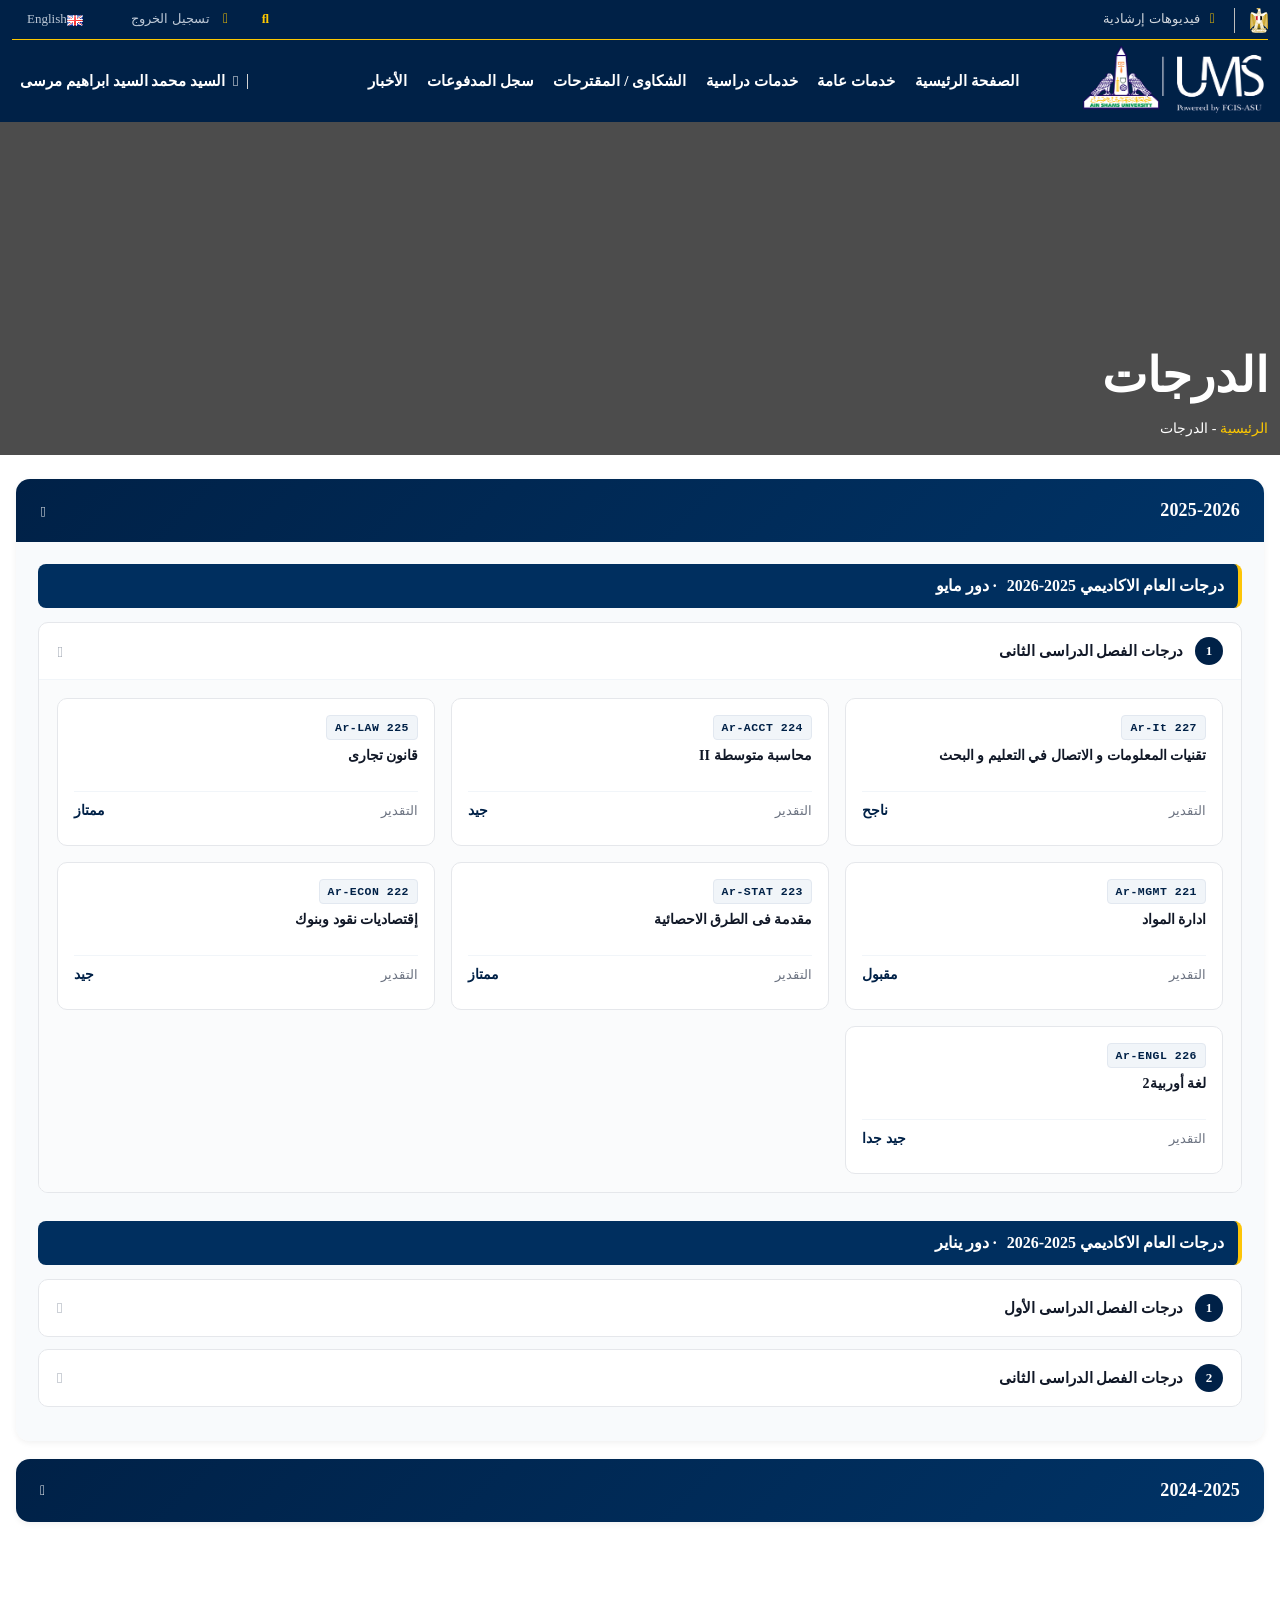
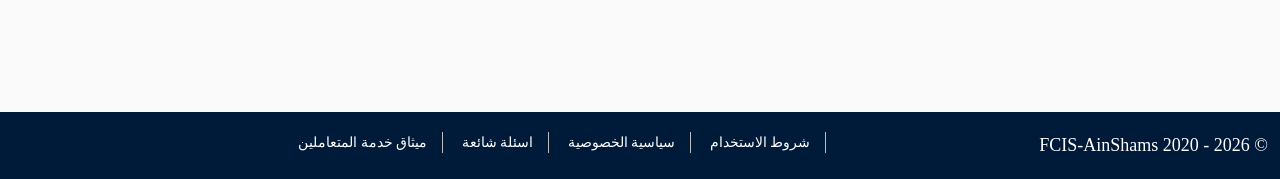
==== commit 299c27a3: "Update deg.html" ====
--- a/deg.html
+++ b/deg.html
@@ -1,2263 +1,12 @@
-<!doctype html>
-<!-- saved from url=(0050)https://ums.asu.edu.eg/StudentGrades#ScrollElement -->
-<html
-  lang="ar"
-  dir="rtl"
-  style=""
-  class="js flexbox flexboxlegacy canvas canvastext webgl no-touch geolocation postmessage no-websqldatabase indexeddb hashchange history draganddrop websockets rgba hsla multiplebgs backgroundsize borderimage borderradius boxshadow textshadow opacity cssanimations csscolumns cssgradients cssreflections csstransforms csstransforms3d csstransitions fontface generatedcontent video audio localstorage sessionstorage webworkers no-applicationcache svg inlinesvg smil svgclippaths k-webkit k-webkit144 js flexbox flexboxlegacy canvas canvastext webgl no-touch geolocation postmessage no-websqldatabase indexeddb hashchange history draganddrop websockets rgba hsla multiplebgs backgroundsize borderimage borderradius boxshadow textshadow opacity cssanimations csscolumns cssgradients cssreflections csstransforms csstransforms3d csstransitions fontface generatedcontent video audio localstorage sessionstorage webworkers no-applicationcache svg inlinesvg smil svgclippaths js js flexbox canvas canvastext webgl no-touch geolocation postmessage no-websqldatabase indexeddb hashchange history draganddrop websockets rgba hsla multiplebgs backgroundsize borderimage borderradius boxshadow textshadow opacity cssanimations csscolumns cssgradients cssreflections csstransforms csstransforms3d csstransitions fontface generatedcontent video audio localstorage sessionstorage webworkers no-applicationcache svg inlinesvg smil svgclippaths"
->
-  <head>
-    <meta http-equiv="Content-Type" content="text/html; charset=UTF-8" />
-    <style
-      data-rc-order="prependQueue"
-      data-css-hash="ifat8r"
-      data-token-hash="1p9qdg"
-    >
-      .anticon {
-        display: inline-flex;
-        align-items: center;
-        color: inherit;
-        font-style: normal;
-        line-height: 0;
-        text-align: center;
-        text-transform: none;
-        vertical-align: -0.125em;
-        text-rendering: optimizeLegibility;
-        -webkit-font-smoothing: antialiased;
-        -moz-osx-font-smoothing: grayscale;
-      }
-      .anticon > * {
-        line-height: 1;
-      }
-      .anticon svg {
-        display: inline-block;
-      }
-      .anticon .anticon .anticon-icon {
-        display: block;
-      }
-    </style>
-    <style type="text/css">
-      .swal-icon--error {
-        border-color: #f27474;
-        -webkit-animation: animateErrorIcon 0.5s;
-        animation: animateErrorIcon 0.5s;
-      }
-      .swal-icon--error__x-mark {
-        position: relative;
-        display: block;
-        -webkit-animation: animateXMark 0.5s;
-        animation: animateXMark 0.5s;
-      }
-      .swal-icon--error__line {
-        position: absolute;
-        height: 5px;
-        width: 47px;
-        background-color: #f27474;
-        display: block;
-        top: 37px;
-        border-radius: 2px;
-      }
-      .swal-icon--error__line--left {
-        -webkit-transform: rotate(45deg);
-        transform: rotate(45deg);
-        left: 17px;
-      }
-      .swal-icon--error__line--right {
-        -webkit-transform: rotate(-45deg);
-        transform: rotate(-45deg);
-        right: 16px;
-      }
-      @-webkit-keyframes animateErrorIcon {
-        0% {
-          -webkit-transform: rotateX(100deg);
-          transform: rotateX(100deg);
-          opacity: 0;
-        }
-        to {
-          -webkit-transform: rotateX(0deg);
-          transform: rotateX(0deg);
-          opacity: 1;
-        }
-      }
-      @keyframes animateErrorIcon {
-        0% {
-          -webkit-transform: rotateX(100deg);
-          transform: rotateX(100deg);
-          opacity: 0;
-        }
-        to {
-          -webkit-transform: rotateX(0deg);
-          transform: rotateX(0deg);
-          opacity: 1;
-        }
-      }
-      @-webkit-keyframes animateXMark {
-        0% {
-          -webkit-transform: scale(0.4);
-          transform: scale(0.4);
-          margin-top: 26px;
-          opacity: 0;
-        }
-        50% {
-          -webkit-transform: scale(0.4);
-          transform: scale(0.4);
-          margin-top: 26px;
-          opacity: 0;
-        }
-        80% {
-          -webkit-transform: scale(1.15);
-          transform: scale(1.15);
-          margin-top: -6px;
-        }
-        to {
-          -webkit-transform: scale(1);
-          transform: scale(1);
-          margin-top: 0;
-          opacity: 1;
-        }
-      }
-      @keyframes animateXMark {
-        0% {
-          -webkit-transform: scale(0.4);
-          transform: scale(0.4);
-          margin-top: 26px;
-          opacity: 0;
-        }
-        50% {
-          -webkit-transform: scale(0.4);
-          transform: scale(0.4);
-          margin-top: 26px;
-          opacity: 0;
-        }
-        80% {
-          -webkit-transform: scale(1.15);
-          transform: scale(1.15);
-          margin-top: -6px;
-        }
-        to {
-          -webkit-transform: scale(1);
-          transform: scale(1);
-          margin-top: 0;
-          opacity: 1;
-        }
-      }
-      .swal-icon--warning {
-        border-color: #f8bb86;
-        -webkit-animation: pulseWarning 0.75s infinite alternate;
-        animation: pulseWarning 0.75s infinite alternate;
-      }
-      .swal-icon--warning__body {
-        width: 5px;
-        height: 47px;
-        top: 10px;
-        border-radius: 2px;
-        margin-left: -2px;
-      }
-      .swal-icon--warning__body,
-      .swal-icon--warning__dot {
-        position: absolute;
-        left: 50%;
-        background-color: #f8bb86;
-      }
-      .swal-icon--warning__dot {
-        width: 7px;
-        height: 7px;
-        border-radius: 50%;
-        margin-left: -4px;
-        bottom: -11px;
-      }
-      @-webkit-keyframes pulseWarning {
-        0% {
-          border-color: #f8d486;
-        }
-        to {
-          border-color: #f8bb86;
-        }
-      }
-      @keyframes pulseWarning {
-        0% {
-          border-color: #f8d486;
-        }
-        to {
-          border-color: #f8bb86;
-        }
-      }
-      .swal-icon--success {
-        border-color: #a5dc86;
-      }
-      .swal-icon--success:after,
-      .swal-icon--success:before {
-        content: "";
-        border-radius: 50%;
-        position: absolute;
-        width: 60px;
-        height: 120px;
-        background: #fff;
-        -webkit-transform: rotate(45deg);
-        transform: rotate(45deg);
-      }
-      .swal-icon--success:before {
-        border-radius: 120px 0 0 120px;
-        top: -7px;
-        left: -33px;
-        -webkit-transform: rotate(-45deg);
-        transform: rotate(-45deg);
-        -webkit-transform-origin: 60px 60px;
-        transform-origin: 60px 60px;
-      }
-      .swal-icon--success:after {
-        border-radius: 0 120px 120px 0;
-        top: -11px;
-        left: 30px;
-        -webkit-transform: rotate(-45deg);
-        transform: rotate(-45deg);
-        -webkit-transform-origin: 0 60px;
-        transform-origin: 0 60px;
-        -webkit-animation: rotatePlaceholder 4.25s ease-in;
-        animation: rotatePlaceholder 4.25s ease-in;
-      }
-      .swal-icon--success__ring {
-        width: 80px;
-        height: 80px;
-        border: 4px solid hsla(98, 55%, 69%, 0.2);
-        border-radius: 50%;
-        box-sizing: content-box;
-        position: absolute;
-        left: -4px;
-        top: -4px;
-        z-index: 2;
-      }
-      .swal-icon--success__hide-corners {
-        width: 5px;
-        height: 90px;
-        background-color: #fff;
-        padding: 1px;
-        position: absolute;
-        left: 28px;
-        top: 8px;
-        z-index: 1;
-        -webkit-transform: rotate(-45deg);
-        transform: rotate(-45deg);
-      }
-      .swal-icon--success__line {
-        height: 5px;
-        background-color: #a5dc86;
-        display: block;
-        border-radius: 2px;
-        position: absolute;
-        z-index: 2;
-      }
-      .swal-icon--success__line--tip {
-        width: 25px;
-        left: 14px;
-        top: 46px;
-        -webkit-transform: rotate(45deg);
-        transform: rotate(45deg);
-        -webkit-animation: animateSuccessTip 0.75s;
-        animation: animateSuccessTip 0.75s;
-      }
-      .swal-icon--success__line--long {
-        width: 47px;
-        right: 8px;
-        top: 38px;
-        -webkit-transform: rotate(-45deg);
-        transform: rotate(-45deg);
-        -webkit-animation: animateSuccessLong 0.75s;
-        animation: animateSuccessLong 0.75s;
-      }
-      @-webkit-keyframes rotatePlaceholder {
-        0% {
-          -webkit-transform: rotate(-45deg);
-          transform: rotate(-45deg);
-        }
-        5% {
-          -webkit-transform: rotate(-45deg);
-          transform: rotate(-45deg);
-        }
-        12% {
-          -webkit-transform: rotate(-405deg);
-          transform: rotate(-405deg);
-        }
-        to {
-          -webkit-transform: rotate(-405deg);
-          transform: rotate(-405deg);
-        }
-      }
-      @keyframes rotatePlaceholder {
-        0% {
-          -webkit-transform: rotate(-45deg);
-          transform: rotate(-45deg);
-        }
-        5% {
-          -webkit-transform: rotate(-45deg);
-          transform: rotate(-45deg);
-        }
-        12% {
-          -webkit-transform: rotate(-405deg);
-          transform: rotate(-405deg);
-        }
-        to {
-          -webkit-transform: rotate(-405deg);
-          transform: rotate(-405deg);
-        }
-      }
-      @-webkit-keyframes animateSuccessTip {
-        0% {
-          width: 0;
-          left: 1px;
-          top: 19px;
-        }
-        54% {
-          width: 0;
-          left: 1px;
-          top: 19px;
-        }
-        70% {
-          width: 50px;
-          left: -8px;
-          top: 37px;
-        }
-        84% {
-          width: 17px;
-          left: 21px;
-          top: 48px;
-        }
-        to {
-          width: 25px;
-          left: 14px;
-          top: 45px;
-        }
-      }
-      @keyframes animateSuccessTip {
-        0% {
-          width: 0;
-          left: 1px;
-          top: 19px;
-        }
-        54% {
-          width: 0;
-          left: 1px;
-          top: 19px;
-        }
-        70% {
-          width: 50px;
-          left: -8px;
-          top: 37px;
-        }
-        84% {
-          width: 17px;
-          left: 21px;
-          top: 48px;
-        }
-        to {
-          width: 25px;
-          left: 14px;
-          top: 45px;
-        }
-      }
-      @-webkit-keyframes animateSuccessLong {
-        0% {
-          width: 0;
-          right: 46px;
-          top: 54px;
-        }
-        65% {
-          width: 0;
-          right: 46px;
-          top: 54px;
-        }
-        84% {
-          width: 55px;
-          right: 0;
-          top: 35px;
-        }
-        to {
-          width: 47px;
-          right: 8px;
-          top: 38px;
-        }
-      }
-      @keyframes animateSuccessLong {
-        0% {
-          width: 0;
-          right: 46px;
-          top: 54px;
-        }
-        65% {
-          width: 0;
-          right: 46px;
-          top: 54px;
-        }
-        84% {
-          width: 55px;
-          right: 0;
-          top: 35px;
-        }
-        to {
-          width: 47px;
-          right: 8px;
-          top: 38px;
-        }
-      }
-      .swal-icon--info {
-        border-color: #c9dae1;
-      }
-      .swal-icon--info:before {
-        width: 5px;
-        height: 29px;
-        bottom: 17px;
-        border-radius: 2px;
-        margin-left: -2px;
-      }
-      .swal-icon--info:after,
-      .swal-icon--info:before {
-        content: "";
-        position: absolute;
-        left: 50%;
-        background-color: #c9dae1;
-      }
-      .swal-icon--info:after {
-        width: 7px;
-        height: 7px;
-        border-radius: 50%;
-        margin-left: -3px;
-        top: 19px;
-      }
-      .swal-icon {
-        width: 80px;
-        height: 80px;
-        border-width: 4px;
-        border-style: solid;
-        border-radius: 50%;
-        padding: 0;
-        position: relative;
-        box-sizing: content-box;
-        margin: 20px auto;
-      }
-      .swal-icon:first-child {
-        margin-top: 32px;
-      }
-      .swal-icon--custom {
-        width: auto;
-        height: auto;
-        max-width: 100%;
-        border: none;
-        border-radius: 0;
-      }
-      .swal-icon img {
-        max-width: 100%;
-        max-height: 100%;
-      }
-      .swal-title {
-        color: rgba(0, 0, 0, 0.65);
-        font-weight: 600;
-        text-transform: none;
-        position: relative;
-        display: block;
-        padding: 13px 16px;
-        font-size: 27px;
-        line-height: normal;
-        text-align: center;
-        margin-bottom: 0;
-      }
-      .swal-title:first-child {
-        margin-top: 26px;
-      }
-      .swal-title:not(:first-child) {
-        padding-bottom: 0;
-      }
-      .swal-title:not(:last-child) {
-        margin-bottom: 13px;
-      }
-      .swal-text {
-        font-size: 16px;
-        position: relative;
-        float: none;
-        line-height: normal;
-        vertical-align: top;
-        text-align: left;
-        display: inline-block;
-        margin: 0;
-        padding: 0 10px;
-        font-weight: 400;
-        color: rgba(0, 0, 0, 0.64);
-        max-width: calc(100% - 20px);
-        overflow-wrap: break-word;
-        box-sizing: border-box;
-      }
-      .swal-text:first-child {
-        margin-top: 45px;
-      }
-      .swal-text:last-child {
-        margin-bottom: 45px;
-      }
-      .swal-footer {
-        text-align: right;
-        padding-top: 13px;
-        margin-top: 13px;
-        padding: 13px 16px;
-        border-radius: inherit;
-        border-top-left-radius: 0;
-        border-top-right-radius: 0;
-      }
-      .swal-button-container {
-        margin: 5px;
-        display: inline-block;
-        position: relative;
-      }
-      .swal-button {
-        background-color: #7cd1f9;
-        color: #fff;
-        border: none;
-        box-shadow: none;
-        border-radius: 5px;
-        font-weight: 600;
-        font-size: 14px;
-        padding: 10px 24px;
-        margin: 0;
-        cursor: pointer;
-      }
-      .swal-button:not([disabled]):hover {
-        background-color: #78cbf2;
-      }
-      .swal-button:active {
-        background-color: #70bce0;
-      }
-      .swal-button:focus {
-        outline: none;
-        box-shadow:
-          0 0 0 1px #fff,
-          0 0 0 3px rgba(43, 114, 165, 0.29);
-      }
-      .swal-button[disabled] {
-        opacity: 0.5;
-        cursor: default;
-      }
-      .swal-button::-moz-focus-inner {
-        border: 0;
-      }
-      .swal-button--cancel {
-        color: #555;
-        background-color: #efefef;
-      }
-      .swal-button--cancel:not([disabled]):hover {
-        background-color: #e8e8e8;
-      }
-      .swal-button--cancel:active {
-        background-color: #d7d7d7;
-      }
-      .swal-button--cancel:focus {
-        box-shadow:
-          0 0 0 1px #fff,
-          0 0 0 3px rgba(116, 136, 150, 0.29);
-      }
-      .swal-button--danger {
-        background-color: #e64942;
-      }
-      .swal-button--danger:not([disabled]):hover {
-        background-color: #df4740;
-      }
-      .swal-button--danger:active {
-        background-color: #cf423b;
-      }
-      .swal-button--danger:focus {
-        box-shadow:
-          0 0 0 1px #fff,
-          0 0 0 3px rgba(165, 43, 43, 0.29);
-      }
-      .swal-content {
-        padding: 0 20px;
-        margin-top: 20px;
-        font-size: medium;
-      }
-      .swal-content:last-child {
-        margin-bottom: 20px;
-      }
-      .swal-content__input,
-      .swal-content__textarea {
-        -webkit-appearance: none;
-        background-color: #fff;
-        border: none;
-        font-size: 14px;
-        display: block;
-        box-sizing: border-box;
-        width: 100%;
-        border: 1px solid rgba(0, 0, 0, 0.14);
-        padding: 10px 13px;
-        border-radius: 2px;
-        transition: border-color 0.2s;
-      }
-      .swal-content__input:focus,
-      .swal-content__textarea:focus {
-        outline: none;
-        border-color: #6db8ff;
-      }
-      .swal-content__textarea {
-        resize: vertical;
-      }
-      .swal-button--loading {
-        color: transparent;
-      }
-      .swal-button--loading ~ .swal-button__loader {
-        opacity: 1;
-      }
-      .swal-button__loader {
-        position: absolute;
-        height: auto;
-        width: 43px;
-        z-index: 2;
-        left: 50%;
-        top: 50%;
-        -webkit-transform: translateX(-50%) translateY(-50%);
-        transform: translateX(-50%) translateY(-50%);
-        text-align: center;
-        pointer-events: none;
-        opacity: 0;
-      }
-      .swal-button__loader div {
-        display: inline-block;
-        float: none;
-        vertical-align: baseline;
-        width: 9px;
-        height: 9px;
-        padding: 0;
-        border: none;
-        margin: 2px;
-        opacity: 0.4;
-        border-radius: 7px;
-        background-color: hsla(0, 0%, 100%, 0.9);
-        transition: background 0.2s;
-        -webkit-animation: swal-loading-anim 1s infinite;
-        animation: swal-loading-anim 1s infinite;
-      }
-      .swal-button__loader div:nth-child(3n + 2) {
-        -webkit-animation-delay: 0.15s;
-        animation-delay: 0.15s;
-      }
-      .swal-button__loader div:nth-child(3n + 3) {
-        -webkit-animation-delay: 0.3s;
-        animation-delay: 0.3s;
-      }
-      @-webkit-keyframes swal-loading-anim {
-        0% {
-          opacity: 0.4;
-        }
-        20% {
-          opacity: 0.4;
-        }
-        50% {
-          opacity: 1;
-        }
-        to {
-          opacity: 0.4;
-        }
-      }
-      @keyframes swal-loading-anim {
-        0% {
-          opacity: 0.4;
-        }
-        20% {
-          opacity: 0.4;
-        }
-        50% {
-          opacity: 1;
-        }
-        to {
-          opacity: 0.4;
-        }
-      }
-      .swal-overlay {
-        position: fixed;
-        top: 0;
-        bottom: 0;
-        left: 0;
-        right: 0;
-        text-align: center;
-        font-size: 0;
-        overflow-y: auto;
-        background-color: rgba(0, 0, 0, 0.4);
-        z-index: 10000;
-        pointer-events: none;
-        opacity: 0;
-        transition: opacity 0.3s;
-      }
-      .swal-overlay:before {
-        content: " ";
-        display: inline-block;
-        vertical-align: middle;
-        height: 100%;
-      }
-      .swal-overlay--show-modal {
-        opacity: 1;
-        pointer-events: auto;
-      }
-      .swal-overlay--show-modal .swal-modal {
-        opacity: 1;
-        pointer-events: auto;
-        box-sizing: border-box;
-        -webkit-animation: showSweetAlert 0.3s;
-        animation: showSweetAlert 0.3s;
-        will-change: transform;
-      }
-      .swal-modal {
-        width: 478px;
-        opacity: 0;
-        pointer-events: none;
-        background-color: #fff;
-        text-align: center;
-        border-radius: 5px;
-        position: static;
-        margin: 20px auto;
-        display: inline-block;
-        vertical-align: middle;
-        -webkit-transform: scale(1);
-        transform: scale(1);
-        -webkit-transform-origin: 50% 50%;
-        transform-origin: 50% 50%;
-        z-index: 10001;
-        transition:
-          opacity 0.2s,
-          -webkit-transform 0.3s;
-        transition:
-          transform 0.3s,
-          opacity 0.2s;
-        transition:
-          transform 0.3s,
-          opacity 0.2s,
-          -webkit-transform 0.3s;
-      }
-      @media (max-width: 500px) {
-        .swal-modal {
-          width: calc(100% - 20px);
-        }
-      }
-      @-webkit-keyframes showSweetAlert {
-        0% {
-          -webkit-transform: scale(1);
-          transform: scale(1);
-        }
-        1% {
-          -webkit-transform: scale(0.5);
-          transform: scale(0.5);
-        }
-        45% {
-          -webkit-transform: scale(1.05);
-          transform: scale(1.05);
-        }
-        80% {
-          -webkit-transform: scale(0.95);
-          transform: scale(0.95);
-        }
-        to {
-          -webkit-transform: scale(1);
-          transform: scale(1);
-        }
-      }
-      @keyframes showSweetAlert {
-        0% {
-          -webkit-transform: scale(1);
-          transform: scale(1);
-        }
-        1% {
-          -webkit-transform: scale(0.5);
-          transform: scale(0.5);
-        }
-        45% {
-          -webkit-transform: scale(1.05);
-          transform: scale(1.05);
-        }
-        80% {
-          -webkit-transform: scale(0.95);
-          transform: scale(0.95);
-        }
-        to {
-          -webkit-transform: scale(1);
-          transform: scale(1);
-        }
-      }
-    </style>
-
-    <meta
-      name="viewport"
-      content="width=device-width, initial-scale=1, shrink-to-fit=no"
-    />
-    <meta property="og:url" content="https://ums.asu.edu.eg/" />
-    <meta property="og:image" content="/images/logoums (1).png" />
-    <meta
-      property="og:description"
-      content="Digital Management System of Ain Shams University"
-    />
-    <meta property="og:image:width" content="1280" />
-    <meta property="og:image:height" content="640" />
-    <link
-      rel="icon"
-      href="https://ums.asu.edu.eg/favicon.ico"
-      type="image/x-icon"
-    />
-    <title>الدرجات | منصة الجامعة الذكية</title>
-
-    <!-- Normalize CSS -->
-    <link
-      rel="stylesheet"
-      href="./الدرجات _ منصة الجامعة الذكية_files/normalize.css"
-    />
-    <!-- Main CSS -->
-    <link
-      rel="stylesheet"
-      href="./الدرجات _ منصة الجامعة الذكية_files/main.css"
-    />
-    <!-- Bootstrap CSS -->
-    <link
-      rel="stylesheet"
-      href="./الدرجات _ منصة الجامعة الذكية_files/bootstrap.min.css"
-    />
-    <!-- Animate CSS -->
-    <link
-      rel="stylesheet"
-      href="./الدرجات _ منصة الجامعة الذكية_files/animate.min.css"
-    />
-    <!-- Font-awesome CSS-->
-    <link
-      rel="stylesheet"
-      href="./الدرجات _ منصة الجامعة الذكية_files/all.min.css"
-    />
-    <link
-      rel="stylesheet"
-      href="./الدرجات _ منصة الجامعة الذكية_files/fontawesome.min.css"
-    />
-    <!-- Owl Caousel CSS -->
-    <link
-      rel="stylesheet"
-      href="./الدرجات _ منصة الجامعة الذكية_files/owl.carousel.min.css"
-    />
-    <link
-      rel="stylesheet"
-      href="./الدرجات _ منصة الجامعة الذكية_files/owl.theme.default.min.css"
-    />
-    <!-- Main Menu CSS -->
-    <link
-      rel="stylesheet"
-      href="./الدرجات _ منصة الجامعة الذكية_files/meanmenu.min.css"
-    />
-    <!-- nivo slider CSS -->
-    <link
-      rel="stylesheet"
-      href="./الدرجات _ منصة الجامعة الذكية_files/nivo-slider.css"
-      type="text/css"
-    />
-    <link
-      rel="stylesheet"
-      href="./الدرجات _ منصة الجامعة الذكية_files/preview.css"
-      type="text/css"
-      media="screen"
-    />
-    <!-- Datetime Picker Style CSS -->
-    <link
-      rel="stylesheet"
-      href="./الدرجات _ منصة الجامعة الذكية_files/jquery.datetimepicker.css"
-    />
-    <!-- Select2 CSS -->
-    <link
-      rel="stylesheet"
-      href="./الدرجات _ منصة الجامعة الذكية_files/select2.min.css"
-    />
-    <!-- Magic popup CSS -->
-    <link
-      rel="stylesheet"
-      href="./الدرجات _ منصة الجامعة الذكية_files/magnific-popup.css"
-    />
-    <!-- Switch Style CSS -->
-    <link
-      rel="stylesheet"
-      href="./الدرجات _ منصة الجامعة الذكية_files/hover-min.css"
-    />
-    <!-- ReImageGrid CSS -->
-    <link
-      rel="stylesheet"
-      href="./الدرجات _ منصة الجامعة الذكية_files/reImageGrid.css"
-    />
-    <!-- Nouislider Style CSS -->
-    <link
-      rel="stylesheet"
-      href="./الدرجات _ منصة الجامعة الذكية_files/nouislider.min.css"
-    />
-    <!-- Custom CSS -->
-    <link
-      rel="stylesheet"
-      href="./الدرجات _ منصة الجامعة الذكية_files/style.css"
-    />
-
-    <link
-      href="./الدرجات _ منصة الجامعة الذكية_files/fontawesome-all.css"
-      rel="stylesheet"
-    />
-    <!--Kendo-->
-    <link
-      href="./الدرجات _ منصة الجامعة الذكية_files/kendo.common-bootstrap.min.css"
-      rel="stylesheet"
-      type="text/css"
-    />
-    <link
-      href="./الدرجات _ منصة الجامعة الذكية_files/kendo.mobile.all.min.css"
-      rel="stylesheet"
-      type="text/css"
-    />
-    <link
-      href="./الدرجات _ منصة الجامعة الذكية_files/kendo.dataviz.min.css"
-      rel="stylesheet"
-      type="text/css"
-    />
-    <link
-      href="./الدرجات _ منصة الجامعة الذكية_files/kendo.bootstrap.min.css"
-      rel="stylesheet"
-      type="text/css"
-    />
-    <link
-      href="./الدرجات _ منصة الجامعة الذكية_files/kendo.dataviz.bootstrap.min.css"
-      rel="stylesheet"
-      type="text/css"
-    />
-    <!--Kendo custom styles-->
-    <style>
-      .k-dropdown .k-state-focused,
-      .k-filebrowser-dropzone,
-      .k-list > .k-state-hover,
-      .k-listbox .k-item:hover:not(.k-state-disabled),
-      .k-mobile-list .k-edit-label.k-check:active,
-      .k-mobile-list .k-item > .k-label:active,
-      .k-mobile-list .k-item > .k-link:active,
-      .k-mobile-list .k-recur-view .k-check:active,
-      .k-pager-wrap .k-link:hover,
-      .k-scheduler .k-scheduler-toolbar ul li.k-state-hover,
-      .k-splitbar-horizontal-hover:hover,
-      .k-splitbar-vertical-hover:hover,
-      .k-state-hover,
-      .k-state-hover:hover {
-        background-color: #0021473d;
-      }
-      .k-list > .k-state-focused.k-state-selected,
-      .k-listview > .k-state-focused.k-state-selected,
-      .k-state-focused.k-state-selected,
-      td.k-state-focused.k-state-selected {
-        box-shadow: inset 0 0 10px 3px #002147;
-      }
-      .k-draghandle.k-state-selected:hover,
-      .k-ghost-splitbar-horizontal,
-      .k-ghost-splitbar-vertical,
-      .k-list > .k-state-highlight,
-      .k-list > .k-state-selected,
-      .k-marquee-color,
-      .k-panel > .k-state-selected,
-      .k-scheduler .k-scheduler-toolbar .k-state-selected,
-      .k-scheduler .k-today.k-state-selected,
-      .k-state-selected,
-      .k-state-selected:link,
-      .k-state-selected:visited,
-      .k-tool.k-state-selected {
-        background-color: #002147;
-        border-color: #002147;
-      }
-      .k-link:link,
-      .k-link:visited,
-      .k-nav-current.k-state-hover .k-link {
-        color: #002147;
-      }
-    </style>
-    <link
-      href="./الدرجات _ منصة الجامعة الذكية_files/kendo.rtl.min.css"
-      rel="stylesheet"
-      type="text/css"
-    />
-    <script
-      src="./الدرجات _ منصة الجامعة الذكية_files/jquery-2.2.4.min.js.download"
-      type="text/javascript"
-    ></script>
-    <link type="text/css" rel="stylesheet" id="dark-mode-custom-link" />
-    <link type="text/css" rel="stylesheet" id="dark-mode-general-link" />
-    <style lang="en" type="text/css" id="dark-mode-custom-style"></style>
-    <style lang="en" type="text/css" id="dark-mode-native-style"></style>
-    <style lang="en" type="text/css" id="dark-mode-native-sheet"></style>
-    <script src="./الدرجات _ منصة الجامعة الذكية_files/modernizr-2.8.3.js.download"></script>
-    <script src="./الدرجات _ منصة الجامعة الذكية_files/jszip.min.js.download"></script>
-    <script src="./الدرجات _ منصة الجامعة الذكية_files/kendo.all.min.js.download"></script>
-    <script src="./الدرجات _ منصة الجامعة الذكية_files/kendo.dropdownlist.min.js.download"></script>
-    <script src="./الدرجات _ منصة الجامعة الذكية_files/kendo.aspnetmvc.min.js.download"></script>
-    <script src="./الدرجات _ منصة الجامعة الذكية_files/modernizr-2.8.3.js.download"></script>
-    <script src="./الدرجات _ منصة الجامعة الذكية_files/kendo.modernizr.custom.js.download"></script>
-
-    <!-- BEGIN SWEETALERT -->
-    <link
-      href="./الدرجات _ منصة الجامعة الذكية_files/sweetalert2.min.css"
-      rel="stylesheet"
-    />
-    <script src="./الدرجات _ منصة الجامعة الذكية_files/sweetalert2.min.js.download"></script>
-    <script src="./الدرجات _ منصة الجامعة الذكية_files/modernizr-2.8.3.min.js.download"></script>
-
-    <script src="./الدرجات _ منصة الجامعة الذكية_files/sweetalert.min.js.download"></script>
-    <!-- Owl Cauosel JS -->
-    <script
-      src="./الدرجات _ منصة الجامعة الذكية_files/owl.carousel.min.js.download"
-      type="text/javascript"
-    ></script>
-    <style type="text/css" data-comment-style=""></style>
-  </head>
-  <!-- Head End -->
-  <!-- Body Start -->
-
-  <body dir="rtl" cz-shortcut-listen="true">
-    <div id="wrapper" style="position: relative">
-      <!-- Header Start -->
-
-      <style>
-        .navbar-nav {
-          flex-direction: row !important;
-        }
-      </style>
-      <link
-        href="./الدرجات _ منصة الجامعة الذكية_files/Menu.css"
-        rel="stylesheet"
-      />
-      <header>
-        <div id="header1" class="header2-area">
-          <script src="./الدرجات _ منصة الجامعة الذكية_files/Language.js.download"></script>
-          <style>
-            .main-menu-area .header-search {
-              margin: 0px 0px !important;
-            }
-          </style>
-          <!-- TopHeader Start -->
-          <div class="header-top-area">
-            <div class="container">
-              <div class="top-bar-border">
-                <div class="row">
-                  <div class="col-xl-6 col-lg-6 col-md-6 col-sm-12">
-                    <div class="header-top-left">
-                      <ul class="Mobile-Hidden">
-                        <li>
-                          <img
-                            style="height: 25px"
-                            src="./الدرجات _ منصة الجامعة الذكية_files/arms_of_Egypt_(Official).svg"
-                          />
-                        </li>
-                        <li style="text-transform: capitalize">
-                          <i class="fa fa-play-circle" aria-hidden="true"></i
-                          ><a href="https://ums.asu.edu.eg/App/VideosSection"
-                            >فيديوهات إرشادية</a
-                          >
-                        </li>
-                      </ul>
-                    </div>
-                  </div>
-                  <div class="col-xl-6 col-lg-6 col-md-6 col-sm-12">
-                    <div class="header-top-right">
-                      <ul class="main-menu-area">
-                        <li>
-                          <div class="header-search d-none d-lg-block">
-                            <form
-                              action="https://ums.asu.edu.eg/Search/GetSearchResult"
-                              method="GET"
-                            >
-                              <input
-                                type="text"
-                                class="search-form"
-                                name="UserQuery"
-                                placeholder="بحث"
-                                required=""
-                              />
-                              <a
-                                href="https://ums.asu.edu.eg/StudentGrades#"
-                                class="search-button"
-                                id="search-button"
-                                ><i class="fa fa-search" aria-hidden="true"></i
-                              ></a>
-                            </form>
-                          </div>
-                        </li>
-                        <li>
-                          <a
-                            class="login-btn-area"
-                            href="https://ums.asu.edu.eg/App/Logout"
-                            id="logout-button"
-                            ><i class="fa fa-lock"></i> تسجيل الخروج</a
-                          >
-                        </li>
-
-                        <li>
-                          <a
-                            class="login-btn-area"
-                            onclick="SelectedIndexChanged(&#39;en&#39;); location.reload();"
-                            href="https://ums.asu.edu.eg/StudentGrades#"
-                          >
-                            <img
-                              src="./الدرجات _ منصة الجامعة الذكية_files/gb.png"
-                              alt="English"
-                            />English</a
-                          >
-                        </li>
-                      </ul>
-                    </div>
-                  </div>
-                </div>
-              </div>
-            </div>
-          </div>
-          <!-- TopHeader End -->
-
-          <!-- MenuHeader Start -->
-          <div class="main-menu-area bg-textPrimary" id="sticker">
-            <div class="container">
-              <div class="row">
-                <div class="col-xl-2 col-lg-3 col-md-3">
-                  <a href="https://ums.asu.edu.eg/"
-                    ><img
-                      class="img-responsive"
-                      src="./الدرجات _ منصة الجامعة الذكية_files/logoums (1).png"
-                      alt="logo"
-                  /></a>
-                </div>
-                <div class="col-xl-7 col-lg-7 col-md-7">
-                  <nav id="desktop-nav">
-                    <ul style="text-align: center">
-                      <li class="">
-                        <a
-                          href="https://ums.asu.edu.eg/UserInformation/MyAccount"
-                        >
-                          <span class="title">الصفحة الرئيسية</span></a
-                        >
-                      </li>
-                      <li class="">
-                        <a href="https://ums.asu.edu.eg/Services">
-                          <span class="title">خدمات عامة</span></a
-                        >
-                      </li>
-                      <li class="">
-                        <a href="javascript:;">
-                          <span>خدمات دراسية</span
-                          ><span class="nav-icon nav-arrow"></span
-                        ></a>
-                        <ul class="mega-menu-area sub-mega-menu">
-                          <li>
-                            <a
-                              href="https://ums.asu.edu.eg/MilitaryStudentFamilyDetails"
-                            >
-                              <span class="title">بيانات مطلوبة</span></a
-                            >
-                          </li>
-                          <li>
-                            <a
-                              href="https://ums.asu.edu.eg/UserInformation/CurrentCourse"
-                            >
-                              <span class="title">المقررات</span></a
-                            ><a href="https://ums.asu.edu.eg/Schedule">
-                              <span class="title">الجدول</span></a
-                            ><a
-                              href="https://ums.asu.edu.eg/UserInformation/AllStudentCourseQRs"
-                            >
-                              <span class="title"
-                                >لجان الاختبارات : رموز ال QR</span
-                              ></a
-                            ><a
-                              href="https://ums.asu.edu.eg/YearWorkGradesForStudent"
-                            >
-                              <span class="title">درجات اعمال السنة</span></a
-                            ><a href="https://ums.asu.edu.eg/StudentGrades">
-                              <span class="title">الدرجات</span></a
-                            >
-                          </li>
-                          <li>
-                            <a
-                              href="https://ums.asu.edu.eg/RegisterElectiveCourse/Registration"
-                            >
-                              <span class="title"
-                                >تسجيل المقررات الدراسية</span
-                              ></a
-                            ><a href="https://ums.asu.edu.eg/OpenCourseRequest">
-                              <span class="title">طلب فتح مقرر للتسجيل</span></a
-                            ><a
-                              href="https://ums.asu.edu.eg/WithdrawCourseRequest"
-                            >
-                              <span class="title">طلب انسحاب من مقرر</span></a
-                            ><a href="https://ums.asu.edu.eg/Appeal">
-                              <span class="title">الالتماسات</span></a
-                            ><a
-                              href="https://ums.asu.edu.eg/StudentGraduationRequirement"
-                            >
-                              <span class="title">متطلبات الجامعه</span></a
-                            >
-                          </li>
-                          <li>
-                            <a href="https://ums.asu.edu.eg/Bifurcation">
-                              <span class="title">التشعيب</span></a
-                            ><a href="https://ums.asu.edu.eg/Awards">
-                              <span class="title">الجوائز</span></a
-                            ><a
-                              href="https://ums.asu.edu.eg/UserInformation/StudentWarnings"
-                            >
-                              <span class="title">انذار أكاديمى</span></a
-                            ><a
-                              href="https://ums.asu.edu.eg/MilitaryEducationCourseRegistration"
-                            >
-                              <span class="title"
-                                >تسجيل دورة التربية العسكرية</span
-                              ></a
-                            ><a
-                              href="https://ums.asu.edu.eg/MilitaryCoursePreview"
-                            >
-                              <span class="title"
-                                >بيانات دورة التربية العسكرية</span
-                              ></a
-                            >
-                          </li>
-                        </ul>
-                      </li>
-                      <li class="">
-                        <a href="javascript:;">
-                          <span>الشكاوى / المقترحات</span
-                          ><span class="nav-icon nav-arrow"></span
-                        ></a>
-                        <ul>
-                          <li class=" ">
-                            <a
-                              href="https://ums.asu.edu.eg/Complaint/ComplaintList"
-                            >
-                              <span class="title">الشكاوى / المقترحات</span></a
-                            >
-                          </li>
-                          <li class=" ">
-                            <a
-                              href="https://ums.asu.edu.eg/GeneralQuestionnaire"
-                            >
-                              <span class="title">رأيك يهمنا</span></a
-                            >
-                          </li>
-                        </ul>
-                      </li>
-                      <li class="">
-                        <a href="javascript:;">
-                          <span>سجل المدفوعات</span
-                          ><span class="nav-icon nav-arrow"></span
-                        ></a>
-                        <ul>
-                          <li class=" ">
-                            <a href="https://ums.asu.edu.eg/Home/Payment">
-                              <span class="title">المدفوعات المستحقة</span></a
-                            >
-                          </li>
-                          <li class=" ">
-                            <a href="https://ums.asu.edu.eg/Home/History">
-                              <span class="title">سجل التعاملات</span></a
-                            >
-                          </li>
-                        </ul>
-                      </li>
-                      <li class="">
-                        <a href="https://ums.asu.edu.eg/InnerAnnouncement">
-                          <span class="title">الأخبار</span></a
-                        >
-                      </li>
-                    </ul>
-                  </nav>
-                </div>
-                <div class="col-xl-3 col-lg-2 col-md-2">
-                  <nav id="desktop-nav">
-                    <ul class="header-user">
-                      <li>
-                        <a
-                          href="https://ums.asu.edu.eg/StudentGrades#"
-                          dir="rtl"
-                          ><i
-                            class="fa-solid fa-user"
-                            style="padding: 0 8px"
-                          ></i
-                          >السيد محمد السيد ابراهيم مرسى</a
-                        >
-                        <ul>
-                          <li>
-                            <a href="https://ums.asu.edu.eg/UserInformation"
-                              >الصفحة الشخصية</a
-                            >
-                          </li>
-                          <li>
-                            <a href="https://ums.asu.edu.eg/App/Logout"
-                              >تسجيل الخروج</a
-                            >
-                          </li>
-                        </ul>
-                      </li>
-                    </ul>
-                  </nav>
-                </div>
-              </div>
-            </div>
-          </div>
-          <!-- MenuHeader End -->
-          <div class="mobile-menu-area">
-            <div class="container">
-              <div class="row">
-                <div class="col-lg-12">
-                  <div class="mobile-menu">
-                    <nav id="dropdown" style="display: block">
-                      <ul>
-                        <li>
-                          <a href="https://ums.asu.edu.eg/StudentGrades#"
-                            ><i class="fa-solid fa-user"></i>السيد محمد السيد
-                            ابراهيم مرسى</a
-                          >
-                          <ul>
-                            <li>
-                              <a href="https://ums.asu.edu.eg/UserInformation"
-                                >الصفحة الشخصية</a
-                              >
-                            </li>
-                            <li>
-                              <a href="https://ums.asu.edu.eg/App/Logout"
-                                >تسجيل الخروج</a
-                              >
-                            </li>
-                          </ul>
-                        </li>
-                        <li class="">
-                          <a
-                            href="https://ums.asu.edu.eg/UserInformation/MyAccount"
-                          >
-                            <span class="title">الصفحة الرئيسية</span></a
-                          >
-                        </li>
-                        <li class="">
-                          <a href="https://ums.asu.edu.eg/Services">
-                            <span class="title">خدمات عامة</span></a
-                          >
-                        </li>
-                        <li class="">
-                          <a href="javascript:;">
-                            <span>خدمات دراسية</span
-                            ><span class="nav-icon nav-arrow"></span
-                          ></a>
-                          <ul class="mega-menu-area sub-mega-menu">
-                            <li>
-                              <a
-                                href="https://ums.asu.edu.eg/MilitaryStudentFamilyDetails"
-                              >
-                                <span class="title">بيانات مطلوبة</span></a
-                              >
-                            </li>
-                            <li>
-                              <a
-                                href="https://ums.asu.edu.eg/UserInformation/CurrentCourse"
-                              >
-                                <span class="title">المقررات</span></a
-                              ><a href="https://ums.asu.edu.eg/Schedule">
-                                <span class="title">الجدول</span></a
-                              ><a
-                                href="https://ums.asu.edu.eg/UserInformation/AllStudentCourseQRs"
-                              >
-                                <span class="title"
-                                  >لجان الاختبارات : رموز ال QR</span
-                                ></a
-                              ><a
-                                href="https://ums.asu.edu.eg/YearWorkGradesForStudent"
-                              >
-                                <span class="title">درجات اعمال السنة</span></a
-                              ><a href="https://ums.asu.edu.eg/StudentGrades">
-                                <span class="title">الدرجات</span></a
-                              >
-                            </li>
-                            <li>
-                              <a
-                                href="https://ums.asu.edu.eg/RegisterElectiveCourse/Registration"
-                              >
-                                <span class="title"
-                                  >تسجيل المقررات الدراسية</span
-                                ></a
-                              ><a
-                                href="https://ums.asu.edu.eg/OpenCourseRequest"
-                              >
-                                <span class="title"
-                                  >طلب فتح مقرر للتسجيل</span
-                                ></a
-                              ><a
-                                href="https://ums.asu.edu.eg/WithdrawCourseRequest"
-                              >
-                                <span class="title">طلب انسحاب من مقرر</span></a
-                              ><a href="https://ums.asu.edu.eg/Appeal">
-                                <span class="title">الالتماسات</span></a
-                              ><a
-                                href="https://ums.asu.edu.eg/StudentGraduationRequirement"
-                              >
-                                <span class="title">متطلبات الجامعه</span></a
-                              >
-                            </li>
-                            <li>
-                              <a href="https://ums.asu.edu.eg/Bifurcation">
-                                <span class="title">التشعيب</span></a
-                              ><a href="https://ums.asu.edu.eg/Awards">
-                                <span class="title">الجوائز</span></a
-                              ><a
-                                href="https://ums.asu.edu.eg/UserInformation/StudentWarnings"
-                              >
-                                <span class="title">انذار أكاديمى</span></a
-                              ><a
-                                href="https://ums.asu.edu.eg/MilitaryEducationCourseRegistration"
-                              >
-                                <span class="title"
-                                  >تسجيل دورة التربية العسكرية</span
-                                ></a
-                              ><a
-                                href="https://ums.asu.edu.eg/MilitaryCoursePreview"
-                              >
-                                <span class="title"
-                                  >بيانات دورة التربية العسكرية</span
-                                ></a
-                              >
-                            </li>
-                          </ul>
-                        </li>
-                        <li class="">
-                          <a href="javascript:;">
-                            <span>الشكاوى / المقترحات</span
-                            ><span class="nav-icon nav-arrow"></span
-                          ></a>
-                          <ul>
-                            <li class=" ">
-                              <a
-                                href="https://ums.asu.edu.eg/Complaint/ComplaintList"
-                              >
-                                <span class="title"
-                                  >الشكاوى / المقترحات</span
-                                ></a
-                              >
-                            </li>
-                            <li class=" ">
-                              <a
-                                href="https://ums.asu.edu.eg/GeneralQuestionnaire"
-                              >
-                                <span class="title">رأيك يهمنا</span></a
-                              >
-                            </li>
-                          </ul>
-                        </li>
-                        <li class="">
-                          <a href="javascript:;">
-                            <span>سجل المدفوعات</span
-                            ><span class="nav-icon nav-arrow"></span
-                          ></a>
-                          <ul>
-                            <li class=" ">
-                              <a href="https://ums.asu.edu.eg/Home/Payment">
-                                <span class="title">المدفوعات المستحقة</span></a
-                              >
-                            </li>
-                            <li class=" ">
-                              <a href="https://ums.asu.edu.eg/Home/History">
-                                <span class="title">سجل التعاملات</span></a
-                              >
-                            </li>
-                          </ul>
-                        </li>
-                        <li class="">
-                          <a href="https://ums.asu.edu.eg/InnerAnnouncement">
-                            <span class="title">الأخبار</span></a
-                          >
-                        </li>
-                      </ul>
-                    </nav>
-                  </div>
-                </div>
-              </div>
-            </div>
-          </div>
-        </div>
-      </header>
-      <!--Inner Header Start -->
-
-      <!-- Inner Page Banner Area Start Here -->
-      <div
-        class="inner-page-banner-area"
-        style="background-image: url(./assets/banner1.jpg)"
-      >
-        <div class="container" style="max-height: 0px !important">
-          <div class="pagination-area" style="margin-top: 15rem">
-            <h1>الدرجات</h1>
-            <ul>
-              <li>
-                <a href="https://ums.asu.edu.eg/UserInformation/MyAccount"
-                  >الرئيسية</a
-                >
-                -
-              </li>
-              <li>الدرجات</li>
-            </ul>
-          </div>
-        </div>
-      </div>
-      <!-- Inner Page Banner Area End Here -->
-      <!-- PageBody Start -->
-
-      <style>
-        .faq-body,
-        .faq-item {
-          background-color: white !important;
-        }
-
-        .price-table-box2 {
-          border-radius: 20px;
-          color: #002147 !important;
-          font-size: 25px !important;
-        }
-
-        .price-table-box2 span {
-          letter-spacing: 0px !important;
-        }
-
-        .hvr-float-shadow {
-          margin-bottom: 25px;
-        }
-
-        .academic-year-header {
-          background-color: #002147;
-          color: white;
-          padding: 15px;
-          margin-top: 20px;
-          margin-bottom: 0px;
-          border-radius: 10px;
-          font-size: 24px;
-          font-weight: bold;
-          cursor: pointer;
-          display: flex;
-          justify-content: space-between;
-          align-items: center;
-        }
-
-        .academic-year-header:hover {
-          background-color: #003366;
-        }
-
-        .academic-year-header .year-toggle-icon {
-          font-size: 20px;
-          transition: transform 0.3s ease;
-        }
-
-        .academic-year-header[aria-expanded="true"] .year-toggle-icon {
-          transform: rotate(180deg);
-        }
-
-        .year-content {
-          padding: 0px;
-          margin-bottom: 10px;
-        }
-
-        .exam-round-header {
-          background-color: #0056b3;
-          color: white;
-          padding: 10px;
-          margin-top: 15px;
-          margin-bottom: 10px;
-          border-radius: 8px;
-          font-size: 20px;
-          font-weight: bold;
-        }
-        .grades-page-container {
-          min-height: calc(100vh - 250px);
-          padding-bottom: 50px;
-        }
-      </style>
-
-      <div class="container grades-page-container">
-        <div class="academic-year-accordion">
-          <div
-            class="academic-year-header"
-            id="yearHeader_31"
-            data-bs-toggle="collapse"
-            data-bs-target="#yearCollapse_31"
-            aria-expanded="true"
-            aria-controls="yearCollapse_31"
-          >
-            <span>2025-2026</span>
-            <span class="year-toggle-icon">▼</span>
-          </div>
-
-          <div
-            id="yearCollapse_31"
-            class="collapse show"
-            aria-labelledby="yearHeader_31"
-            style=""
-          >
-            <div class="year-content">
-              <div class="exam-round-header">دور يناير</div>
-              <div class="container card-shadow p-5 mt-3 mb-3">
-                <h3
-                  id="CurrentYearID"
-                  class="f_p f_size_22 f_500 t_color3 mb_20"
-                >
-                  <hr />
-                  درجات العام الاكاديمي 2025-2026,دور يناير
-                </h3>
-              </div>
-              <section class="faq_area bg_color sec_pad">
-                <div class="container">
-                  <div class="row">
-                    <div class="col-lg-12">
-                      <div class="tab-content faq_content" id="myTabContent">
-                        <div
-                          class="tab-pane fade show active"
-                          id="purchas_31 _1"
-                          role="tabpanel"
-                        >
-                          <div id="accordion_31 _1">
-                            <div class="container">
-                              <div class="faq-items" id="accordionFaq_31 _1">
-                                <div class="row">
-                                  <div class="faq-item">
-                                    <div class="faq-title" id="header_31_1_1">
-                                      <button
-                                        class="accordion-button"
-                                        data-bs-toggle="collapse"
-                                        data-bs-target="#collapse_31_1_1"
-                                        aria-expanded="true"
-                                        aria-controls="collapse_31_1_1"
-                                      >
-                                        <span class="faq-count">1</span>
-
-                                        درجات الفصل الدراسى الأول
-                                      </button>
-                                    </div>
-                                    <div
-                                      id="collapse_31_1_1"
-                                      class="accordion-collapse collapse show"
-                                      aria-labelledby="header_31_1_1"
-                                      data-bs-parent="#accordionFaq_31 _1"
-                                      style=""
-                                    >
-                                      <div class="faq-body">
-                                        <div class="row">
-                                          <div class="row">
-                                            <div
-                                              class="col-xl-4 col-lg-4 col-md-4 col-sm-12 hvr-float-shadow"
-                                            >
-                                              <div class="price-table-box2">
-                                                <h5 class="">
-                                                  المقرر: [Ar-ENGL 216] لغة
-                                                  أوربية 1
-                                                </h5>
-
-                                                <div class="col-md-12">
-                                                  <div class="row">
-                                                    <div class="col-md-8">
-                                                      <h5 style="8">
-                                                        التقدير :
-                                                      </h5>
-                                                    </div>
-                                                    <div class="col-md-4">
-                                                      <p style="">جيد جدا</p>
-                                                    </div>
-                                                  </div>
-                                                </div>
-                                              </div>
-                                            </div>
-                                            <div
-                                              class="col-xl-4 col-lg-4 col-md-4 col-sm-12 hvr-float-shadow"
-                                            >
-                                              <div class="price-table-box2">
-                                                <h5 class="">
-                                                  المقرر: [Ar-STAT 213] رياضة
-                                                  المال و الاستثمار
-                                                </h5>
-
-                                                <div class="col-md-12">
-                                                  <div class="row">
-                                                    <div class="col-md-8">
-                                                      <h5 style="8">
-                                                        التقدير :
-                                                      </h5>
-                                                    </div>
-                                                    <div class="col-md-4">
-                                                      <p style="">جيد جدا</p>
-                                                    </div>
-                                                  </div>
-                                                </div>
-                                              </div>
-                                            </div>
-                                            <div
-                                              class="col-xl-4 col-lg-4 col-md-4 col-sm-12 hvr-float-shadow"
-                                            >
-                                              <div class="price-table-box2">
-                                                <h5 class="">
-                                                  المقرر: [Ar-MGMT 211] إدارة
-                                                  الإنتاج والعمليات
-                                                </h5>
-
-                                                <div class="col-md-12">
-                                                  <div class="row">
-                                                    <div class="col-md-8">
-                                                      <h5 style="8">
-                                                        التقدير :
-                                                      </h5>
-                                                    </div>
-                                                    <div class="col-md-4">
-                                                      <p style="">جيد جدا</p>
-                                                    </div>
-                                                  </div>
-                                                </div>
-                                              </div>
-                                            </div>
-                                            <div
-                                              class="col-xl-4 col-lg-4 col-md-4 col-sm-12 hvr-float-shadow"
-                                            >
-                                              <div class="price-table-box2">
-                                                <h5 class="">
-                                                  المقرر: [Ar-MGMT 215] التسويق
-                                                </h5>
-
-                                                <div class="col-md-12">
-                                                  <div class="row">
-                                                    <div class="col-md-8">
-                                                      <h5 style="8">
-                                                        التقدير :
-                                                      </h5>
-                                                    </div>
-                                                    <div class="col-md-4">
-                                                      <p style="">مقبول</p>
-                                                    </div>
-                                                  </div>
-                                                </div>
-                                              </div>
-                                            </div>
-                                            <div
-                                              class="col-xl-4 col-lg-4 col-md-4 col-sm-12 hvr-float-shadow"
-                                            >
-                                              <div class="price-table-box2">
-                                                <h5 class="">
-                                                  المقرر: [Ar-ACCT 214] محاسبة
-                                                  متوسطة I
-                                                </h5>
-
-                                                <div class="col-md-12">
-                                                  <div class="row">
-                                                    <div class="col-md-8">
-                                                      <h5 style="8">
-                                                        التقدير :
-                                                      </h5>
-                                                    </div>
-                                                    <div class="col-md-4">
-                                                      <p style="">جيد جدا</p>
-                                                    </div>
-                                                  </div>
-                                                </div>
-                                              </div>
-                                            </div>
-                                            <div
-                                              class="col-xl-4 col-lg-4 col-md-4 col-sm-12 hvr-float-shadow"
-                                            >
-                                              <div class="price-table-box2">
-                                                <h5 class="">
-                                                  المقرر: [Ar-ECON 212] تحليل
-                                                  إقتصادى
-                                                </h5>
-
-                                                <div class="col-md-12">
-                                                  <div class="row">
-                                                    <div class="col-md-8">
-                                                      <h5 style="8">
-                                                        التقدير :
-                                                      </h5>
-                                                    </div>
-                                                    <div class="col-md-4">
-                                                      <p style="">جيد</p>
-                                                    </div>
-                                                  </div>
-                                                </div>
-                                              </div>
-                                            </div>
-                                          </div>
-                                        </div>
-                                      </div>
-                                    </div>
-                                  </div>
-                                </div>
-                              </div>
-                            </div>
-                          </div>
-                        </div>
-                      </div>
-                    </div>
-                  </div>
-                </div>
-              </section>
-            </div>
-          </div>
-        </div>
-        <div class="academic-year-accordion">
-          <div
-            class="academic-year-header"
-            id="yearHeader_30"
-            data-bs-toggle="collapse"
-            data-bs-target="#yearCollapse_30"
-            aria-expanded="false"
-            aria-controls="yearCollapse_30"
-          >
-            <span>2024-2025</span>
-            <span class="year-toggle-icon">▼</span>
-          </div>
-
-          <div
-            id="yearCollapse_30"
-            class="collapse"
-            aria-labelledby="yearHeader_30"
-          >
-            <div class="year-content">
-              <div class="exam-round-header">دور مايو</div>
-              <div class="container card-shadow p-5 mt-3 mb-3">
-                <h3
-                  id="CurrentYearID"
-                  class="f_p f_size_22 f_500 t_color3 mb_20"
-                >
-                  <hr />
-                  درجات العام الاكاديمي 2024-2025,دور مايو
-                </h3>
-              </div>
-              <section class="faq_area bg_color sec_pad">
-                <div class="container">
-                  <div class="row">
-                    <div class="col-lg-12">
-                      <div class="tab-content faq_content" id="myTabContent">
-                        <div
-                          class="tab-pane fade show active"
-                          id="purchas_30 _2"
-                          role="tabpanel"
-                        >
-                          <div id="accordion_30 _2">
-                            <div class="container">
-                              <div class="faq-items" id="accordionFaq_30 _2">
-                                <div class="row">
-                                  <div class="faq-item">
-                                    <div class="faq-title" id="header_30_2_2">
-                                      <button
-                                        class="accordion-button collapsed"
-                                        data-bs-toggle="collapse"
-                                        data-bs-target="#collapse_30_2_2"
-                                        aria-expanded="false"
-                                        aria-controls="collapse_30_2_2"
-                                      >
-                                        <span class="faq-count">1</span>
-
-                                        درجات الفصل الدراسى الثانى
-                                      </button>
-                                    </div>
-                                    <div
-                                      id="collapse_30_2_2"
-                                      class="accordion-collapse collapse"
-                                      aria-labelledby="header_30_2_2"
-                                      data-bs-parent="#accordionFaq_30 _2"
-                                    >
-                                      <div class="faq-body">
-                                        <div class="row">
-                                          <div class="row"></div>
-                                        </div>
-                                      </div>
-                                    </div>
-                                  </div>
-                                </div>
-                              </div>
-                            </div>
-                          </div>
-                        </div>
-                      </div>
-                    </div>
-                  </div>
-                </div>
-              </section>
-              <div class="exam-round-header">دور يناير</div>
-              <div class="container card-shadow p-5 mt-3 mb-3">
-                <h3
-                  id="CurrentYearID"
-                  class="f_p f_size_22 f_500 t_color3 mb_20"
-                >
-                  <hr />
-                  درجات العام الاكاديمي 2024-2025,دور يناير
-                </h3>
-              </div>
-              <section class="faq_area bg_color sec_pad">
-                <div class="container">
-                  <div class="row">
-                    <div class="col-lg-12">
-                      <div class="tab-content faq_content" id="myTabContent">
-                        <div
-                          class="tab-pane fade show active"
-                          id="purchas_30 _1"
-                          role="tabpanel"
-                        >
-                          <div id="accordion_30 _1">
-                            <div class="container">
-                              <div class="faq-items" id="accordionFaq_30 _1">
-                                <div class="row">
-                                  <div class="faq-item">
-                                    <div class="faq-title" id="header_30_1_1">
-                                      <button
-                                        class="accordion-button collapsed"
-                                        data-bs-toggle="collapse"
-                                        data-bs-target="#collapse_30_1_1"
-                                        aria-expanded="false"
-                                        aria-controls="collapse_30_1_1"
-                                      >
-                                        <span class="faq-count">1</span>
-
-                                        درجات الفصل الدراسى الأول
-                                      </button>
-                                    </div>
-                                    <div
-                                      id="collapse_30_1_1"
-                                      class="accordion-collapse collapse"
-                                      aria-labelledby="header_30_1_1"
-                                      data-bs-parent="#accordionFaq_30 _1"
-                                    >
-                                      <div class="faq-body">
-                                        <div class="row">
-                                          <div class="row"></div>
-                                        </div>
-                                      </div>
-                                    </div>
-                                  </div>
-                                </div>
-                              </div>
-                            </div>
-                            <div class="container">
-                              <div class="faq-items" id="accordionFaq_30 _1">
-                                <div class="row">
-                                  <div class="faq-item">
-                                    <div class="faq-title" id="header_30_1_2">
-                                      <button
-                                        class="accordion-button collapsed"
-                                        data-bs-toggle="collapse"
-                                        data-bs-target="#collapse_30_1_2"
-                                        aria-expanded="false"
-                                        aria-controls="collapse_30_1_2"
-                                      >
-                                        <span class="faq-count">2</span>
-
-                                        درجات الفصل الدراسى الثانى
-                                      </button>
-                                    </div>
-                                    <div
-                                      id="collapse_30_1_2"
-                                      class="accordion-collapse collapse"
-                                      aria-labelledby="header_30_1_2"
-                                      data-bs-parent="#accordionFaq_30 _1"
-                                    >
-                                      <div class="faq-body">
-                                        <div class="row">
-                                          <div class="row"></div>
-                                        </div>
-                                      </div>
-                                    </div>
-                                  </div>
-                                </div>
-                              </div>
-                            </div>
-                          </div>
-                        </div>
-                      </div>
-                    </div>
-                  </div>
-                </div>
-              </section>
-            </div>
-          </div>
-        </div>
-      </div>
-
-      <!-- PageBody End -->
-
-      <div id="footer-div">
-        <div class="endpage-divider"></div>
-
-        <style>
-          .footer-bottom-social li {
-            display: inline-block;
-            font-size: 14px;
-            border-right: 1px solid #bdbdbd;
-            margin-right: 15px;
-            padding-right: 15px;
-          }
-          .footer-bottom-social li a,
-          .footer-bottom-social li {
-            color: white !important;
-          }
-          .footer-sticky {
-            position: absolute;
-            bottom: 0;
-            left: 0;
-            width: 100%;
-          }
-        </style>
-
-        <!-- FooterBottom Start -->
-        <div class="footer-area-bottom">
-          <div class="container">
-            <div class="row">
-              <div class="col-xl-4 col-lg-4 col-md-4 col-sm-12">
-                <p class="text-white font_18">
-                  © FCIS-AinShams 2020 - 2026 &nbsp;
-                </p>
-              </div>
-              <div class="col-xl-8 col-lg-8 col-md-8 col-sm-12">
-                <ul class="footer-bottom-social">
-                  <li>
-                    <a href="https://ums.asu.edu.eg/App/TermsAndConditions"
-                      >شروط الاستخدام</a
-                    >
-                  </li>
-                  <li>
-                    <a href="https://ums.asu.edu.eg/App/Privacy"
-                      >سياسية الخصوصية</a
-                    >
-                  </li>
-                  <li>
-                    <a href="https://ums.asu.edu.eg/App/FAQ">اسئلة شائعة</a>
-                  </li>
-                  <li>
-                    <a href="https://ums.asu.edu.eg/App/CustomerServiceCharter"
-                      >ميثاق خدمة المتعاملين</a
-                    >
-                  </li>
-
-                  <li>40</li>
-                </ul>
-              </div>
-            </div>
-          </div>
-        </div>
-        <!-- FooterBottom End -->
-      </div>
-    </div>
-
-    <script
-      src="./الدرجات _ منصة الجامعة الذكية_files/plugins.js.download"
-      type="text/javascript"
-    ></script>
-    <!-- Bootstrap js -->
-    <script
-      src="./الدرجات _ منصة الجامعة الذكية_files/bootstrap.min.js.download"
-      type="text/javascript"
-    ></script>
-    <!-- WOW JS -->
-    <script src="./الدرجات _ منصة الجامعة الذكية_files/wow.min.js.download"></script>
-    <!-- Nivo slider js -->
-    <script
-      src="./الدرجات _ منصة الجامعة الذكية_files/jquery.nivo.slider.js.download"
-      type="text/javascript"
-    ></script>
-    <script
-      src="./الدرجات _ منصة الجامعة الذكية_files/home.js.download"
-      type="text/javascript"
-    ></script>
-    <!-- Meanmenu Js -->
-    <script
-      src="./الدرجات _ منصة الجامعة الذكية_files/jquery.meanmenu.min.js.download"
-      type="text/javascript"
-    ></script>
-    <!-- Srollup js -->
-    <script
-      src="./الدرجات _ منصة الجامعة الذكية_files/jquery.scrollUp.min.js.download"
-      type="text/javascript"
-    ></script>
-    <!-- jquery.counterup js -->
-    <script src="./الدرجات _ منصة الجامعة الذكية_files/jquery.counterup.min.js.download"></script>
-    <script src="./الدرجات _ منصة الجامعة الذكية_files/waypoints.min.js.download"></script>
-    <!-- Countdown js -->
-    <script
-      src="./الدرجات _ منصة الجامعة الذكية_files/jquery.countdown.min.js.download"
-      type="text/javascript"
-    ></script>
-    <!-- Isotope js -->
-    <script
-      src="./الدرجات _ منصة الجامعة الذكية_files/isotope.pkgd.min.js.download"
-      type="text/javascript"
-    ></script>
-    <!-- Select2 Js -->
-    <script
-      src="./الدرجات _ منصة الجامعة الذكية_files/select2.min.js.download"
-      type="text/javascript"
-    ></script>
-    <!-- Nouislider Js -->
-    <script
-      src="./الدرجات _ منصة الجامعة الذكية_files/nouislider.min.js.download"
-      type="text/javascript"
-    ></script>
-    <!-- Validator js -->
-    <script
-      src="./الدرجات _ منصة الجامعة الذكية_files/validator.min.js.download"
-      type="text/javascript"
-    ></script>
-    <!-- Magic Popup js -->
-    <script
-      src="./الدرجات _ منصة الجامعة الذكية_files/jquery.magnific-popup.min.js.download"
-      type="text/javascript"
-    ></script>
-    <!-- Gridrotator js -->
-    <script
-      src="./الدرجات _ منصة الجامعة الذكية_files/jquery.gridrotator.js.download"
-      type="text/javascript"
-    ></script>
-    <!-- Custom Js -->
-    <script
-      src="./الدرجات _ منصة الجامعة الذكية_files/main-rtl.js.download"
-      type="text/javascript"
-    ></script>
-    <a
-      id="scrollUp"
-      href="https://ums.asu.edu.eg/StudentGrades#top"
-      style="position: fixed; z-index: 2147483647; display: none"
-      ><i class="fa fa-arrow-up"></i
-    ></a>
-
-    <script>
-      $(document).ready(function () {
-        var tempdataval = ``;
-        if (tempdataval != null && tempdataval != "") {
-          Swal.fire({
-            icon: "error",
-            // title: 'Error',
-            text: tempdataval,
-          });
-        }
-
-        var tempsuccess = ``;
-        if (tempsuccess != null && tempsuccess != "") {
-          Swal.fire({
-            icon: "success",
-            // title: 'Success',
-            text: tempsuccess,
-          });
-        }
-        //textToSpeech()
-      });
-    </script>
-
-    <script src="./الدرجات _ منصة الجامعة الذكية_files/jquery.validate.min.js.download"></script>
-
-    <script src="./الدرجات _ منصة الجامعة الذكية_files/jquery.validate.unobtrusive.min.js.download"></script>
-
-    <script>
-      function generateUrl(url, params) {
-        var i = 0,
-          key;
-        for (key in params) {
-          if (i === 0) {
-            url += "?";
-          } else {
-            url += "&";
-          }
-          url += key;
-          url += "=";
-          url += params[key];
-          i++;
-        }
-        return url;
-      }
-    </script>
-    <div
-      class="glasp-ui-wrapper"
-      id="glasp-ui-wrapper"
-      style="height: 0px; width: 0px; padding: 0px"
-    >
-      <iframe
-        name="glasp-tooltip-iframe"
-        id="glasp-tooltip-iframe"
-        style="display: none"
-        src="./الدرجات _ منصة الجامعة الذكية_files/saved_resource.html"
-      ></iframe
-      ><iframe
-        name="glasp-sidebar-iframe"
-        id="glasp-sidebar-iframe"
-        style="
-          display: none !important;
-          width: 0px !important;
-          min-width: 0px !important;
-          max-width: 320px;
-          height: 100%;
-          background: transparent;
-          margin: auto;
-          position: fixed;
-          top: 0px;
-          right: 0px;
-          left: auto;
-          z-index: 9000000000000000000;
-          border: none !important;
-        "
-        src="./الدرجات _ منصة الجامعة الذكية_files/saved_resource(1).html"
-      ></iframe>
-    </div>
-    <div
-      id="yt_article_summary_widget_wrapper"
-      class="yt_article_summary_widget_wrapper"
-      style="
-        display: none;
-        margin: auto;
-        width: fit-content;
-        padding: 0px;
-        border-radius: 100%;
-      "
-    >
-      <div id="yt_article_summary_widget" class="yt_article_summary_widget">
-        <svg
-          width="24"
-          height="24"
-          viewBox="0 0 48 48"
-          fill="none"
-          xmlns="http://www.w3.org/2000/svg"
-        >
-          <path
-            d="M1.40123 27.3686C-0.44103 25.5284 -0.441033 22.5449 1.4012 20.7047L16.5971 5.52573L24.0098 12.9301L5.47818 31.4409L1.40123 27.3686Z"
-            fill="#FF4E74"
-          ></path>
-          <path
-            d="M35.1286 24.0367L16.5972 5.5258L20.6741 1.45341C22.5164 -0.386772 25.5033 -0.386775 27.3455 1.45341L42.5415 16.6323L35.1286 24.0367Z"
-            fill="#FFF85E"
-          ></path>
-          <path
-            d="M24.0099 35.143L42.5416 16.6323L46.6183 20.7046C48.4606 22.5448 48.4606 25.5284 46.6183 27.3686L31.4224 42.5476L24.0099 35.143Z"
-            fill="#76FF54"
-          ></path>
-          <path
-            d="M27.3454 46.6198C25.5032 48.4601 22.5163 48.4601 20.674 46.6198L5.47815 31.4409L12.8908 24.0366L31.4223 42.5476L27.3454 46.6198Z"
-            fill="#5C94FF"
-          ></path>
-        </svg>
-      </div>
-      <div
-        id="yt_article_summary_close_button"
-        class="yt_article_summary_close_button"
-      >
-        ×
-      </div>
-    </div>
-    <div id="notta-permissions-trigger">
-      <iframe
-        src="./الدرجات _ منصة الجامعة الذكية_files/permissions.html"
-        allow="camera *; microphone *"
-        style="display: none; visibility: hidden"
-      ></iframe>
-    </div>
-    <div
-      id="glasp-extension-toast-container"
-      style="
-        position: fixed;
-        top: 32px;
-        right: 16px;
-        z-index: 2147483647;
-        display: none;
-        flex-direction: column;
-        align-items: flex-end;
-        height: 0px;
-        width: auto;
-        margin: 0px;
-        padding: 0px;
-      "
-    ></div>
-    <div id="notta-transcription-toolbar-trigger">
-      <template shadowrootmode="open"
-        ><style data-rc-order="prependQueue">
-          .anticon {
+<!DOCTYPE html>
+<!-- saved from url=(0036)https://ums.asu.edu.eg/StudentGrades -->
+<html lang="ar" dir="rtl" style=""
+    class="js flexbox flexboxlegacy canvas canvastext webgl no-touch geolocation postmessage no-websqldatabase indexeddb hashchange history draganddrop websockets rgba hsla multiplebgs backgroundsize borderimage borderradius boxshadow textshadow opacity cssanimations csscolumns cssgradients cssreflections csstransforms csstransforms3d csstransitions fontface generatedcontent video audio localstorage sessionstorage webworkers no-applicationcache svg inlinesvg smil svgclippaths k-webkit k-webkit150 js flexbox flexboxlegacy canvas canvastext webgl no-touch geolocation postmessage no-websqldatabase indexeddb hashchange history draganddrop websockets rgba hsla multiplebgs backgroundsize borderimage borderradius boxshadow textshadow opacity cssanimations csscolumns cssgradients cssreflections csstransforms csstransforms3d csstransitions fontface generatedcontent video audio localstorage sessionstorage webworkers no-applicationcache svg inlinesvg smil svgclippaths js  js flexbox canvas canvastext webgl no-touch geolocation postmessage no-websqldatabase indexeddb hashchange history draganddrop websockets rgba hsla multiplebgs backgroundsize borderimage borderradius boxshadow textshadow opacity cssanimations csscolumns cssgradients cssreflections csstransforms csstransforms3d csstransitions fontface generatedcontent video audio localstorage sessionstorage webworkers no-applicationcache svg inlinesvg smil svgclippaths">
+
+<head>
+    <meta http-equiv="Content-Type" content="text/html; charset=UTF-8">
+    <style data-rc-order="prependQueue" data-css-hash="ifat8r" data-token-hash="1p9qdg">
+        .anticon {
             display: inline-flex;
             align-items: center;
             color: inherit;
@@ -2269,432 +18,197 @@
             text-rendering: optimizeLegibility;
             -webkit-font-smoothing: antialiased;
             -moz-osx-font-smoothing: grayscale;
-          }
-          .anticon > * {
+        }
+
+        .anticon>* {
             line-height: 1;
-          }
-          .anticon svg {
+        }
+
+        .anticon svg {
             display: inline-block;
-          }
-          .anticon .anticon .anticon-icon {
+        }
+
+        .anticon .anticon .anticon-icon {
             display: block;
-          }</style
-        ><style data-rc-order="prependQueue"></style
-        ><style>
-          /**
- * 公共样式 - 所有 Content Scripts 共享
- * 
- * 参考 showcase-extension 的实现，只保留必要的基础样式
- * antd 5 会通过 CSS-in-JS 动态注入组件样式
- */
-          /* 基础 box-sizing 设置 - 确保 antd 组件在 Shadow DOM 中正确渲染 */
-          *,
-          *::before,
-          *::after {
-            box-sizing: border-box;
-            padding: 0;
-            margin: 0;
-          }
-          /* 
- * Shadow DOM 中 antd 的 spin 动画修复
- * 
- * 问题：antd 的全局 anticon-spin 类的动画定义在 Shadow DOM 中丢失
- * 解决：手动添加 spin 动画定义
- */
-          @keyframes anticon-spin {
-            0% {
-              transform: rotate(0deg);
-            }
-            100% {
-              transform: rotate(360deg);
-            }
-          }
-          .anticon-spin {
-            animation: anticon-spin 1s linear infinite;
-          }
-
-          ._transcription_toolbar_1kv88_1 {
-            display: flex;
-            flex-direction: row;
-            position: fixed;
-            right: 45px;
-            height: 48px;
-            width: fit-content;
-            cursor: pointer;
-            z-index: 99999999;
-            border-radius: 40px;
-            background: var(--color-background-neutral-white, #fff);
-            box-shadow:
-              0px 0px 1px 0px rgba(15, 26, 38, 0.12),
-              0px 6px 24px 0px rgba(15, 26, 38, 0.12);
-            display: inline-flex;
-            padding: 6px var(--spacing-100, 8px);
-            align-items: center;
-            flex-shrink: 0;
-          }
-          ._transcription_toolbar_1kv88_1 ._tips_1kv88_18 {
-            position: absolute;
-            top: -55px;
-            left: 55px;
-            display: flex;
-            align-items: center;
-            padding: 8px;
-            background-color: #fff;
-            border-radius: 6px;
-            gap: 8px;
-            box-shadow:
-              0px 8px 32px 0px rgba(15, 26, 38, 0.08),
-              0px 2px 20px 0px rgba(15, 26, 38, 0.04);
-          }
-          ._transcription_toolbar_1kv88_1 ._tips_1kv88_18 ._text_1kv88_30 {
-            white-space: nowrap;
-            color: #05080d;
-          }
-          ._transcription_toolbar_1kv88_1 ._drag_box_1kv88_34 {
-            display: flex;
-            box-sizing: border-box;
-            width: 36px;
-            height: 36px;
-            padding: 10px;
-            justify-content: center;
-            align-items: center;
-            gap: 10px;
-            border-radius: 50%;
-            cursor: grab;
-          }
-          ._transcription_toolbar_1kv88_1 ._drag_box_1kv88_34:hover {
-            background: var(--color-background-neutral-hovered, #eeeff0);
-          }
-          ._transcription_toolbar_1kv88_1 ._stop_recording_1kv88_49 {
-            display: flex;
-            flex-direction: row;
-            justify-content: center;
-            box-sizing: border-box;
-            height: 36px;
-            margin: 0 8px;
-            padding: 0px var(--spacing-100, 8px) 0px var(--spacing-50, 4px);
-            align-items: center;
-            gap: var(--spacing-50, 4px);
-            border-radius: var(--radius-full, 999px);
-            color: var(--color-text-neutral-primary, #05080d);
-            font-feature-settings:
-              "clig" off,
-              "liga" off;
-            /* English/Paragaraph/Emphasized/XXL & XL */
-            font-family: "Noto Sans";
-            font-size: 14px;
-            font-style: normal;
-            font-weight: 500;
-            line-height: 22px;
-            /* 157.143% */
-            cursor: pointer;
-          }
-          ._transcription_toolbar_1kv88_1
-            ._stop_recording_1kv88_49
-            ._red_box_1kv88_71 {
-            display: flex;
-            align-items: center;
-            justify-content: center;
-          }
-          ._transcription_toolbar_1kv88_1 ._stop_recording_1kv88_49:hover {
-            background: var(--color-background-neutral-hovered, #eeeff0);
-          }
-          ._transcription_toolbar_1kv88_1 ._divider_1kv88_79 {
-            width: 5px;
-            height: 20px;
-            border-left: 1px solid var(--color-divider-neutral-weak, #eeeff0);
-            margin-left: 4px;
-          }
-          ._transcription_toolbar_1kv88_1 ._pause_recording_1kv88_85 {
-            display: flex;
-            box-sizing: border-box;
-            width: 36px;
-            height: 36px;
-            padding: 10px;
-            justify-content: center;
-            align-items: center;
-            gap: 10px;
-            border-radius: 50%;
-            cursor: pointer;
-          }
-          ._transcription_toolbar_1kv88_1 ._bookmark_btn_1kv88_97 {
-            display: flex;
-            align-items: center;
-            gap: 4px;
-            padding: 10px;
-            cursor: pointer;
-            border-radius: var(--radius-full, 999px);
-            user-select: none;
-          }
-          ._transcription_toolbar_1kv88_1 ._bookmark_btn_1kv88_97 span {
-            color: #05080d;
-          }
-          ._transcription_toolbar_1kv88_1
-            ._bookmark_btn_1kv88_97._disabled_1kv88_109 {
-            cursor: not-allowed;
-            opacity: 0.5;
-          }
-          ._transcription_toolbar_1kv88_1 ._pause_recording_1kv88_85:hover,
-          ._transcription_toolbar_1kv88_1 ._bookmark_btn_1kv88_97:hover {
-            background: var(--color-background-neutral-hovered, #eeeff0);
-          }
-          ._transcription_toolbar_1kv88_1 ._hover_area_1kv88_117 {
-            display: none;
-            position: absolute;
-            width: 48px;
-            height: 20px;
-            top: -14px;
-          }
-          ._transcription_toolbar_1kv88_1 ._bottom_1kv88_124 {
-            top: auto;
-            /* 取消 top 设置 */
-            bottom: -50px;
-            /* 设置 bottom */
-          }
-          ._transcription_toolbar_1kv88_1
-            ._bottom_1kv88_124._hover_area_1kv88_117 {
-            bottom: -14px;
-          }
-          ._transcription_toolbar_1kv88_1:hover ._hover_area_1kv88_117 {
-            display: block;
-          }
-          ._transcription_toolbar_1kv88_1:hover ._close_1kv88_136 {
-            display: block;
-          }
-          ._transcription_toolbar_1kv88_1:hover ._start_transcript_1kv88_139 {
-            display: flex;
-          }
-          ._transcription_toolbar_1kv88_1 img {
-            width: 25px;
-            height: 25px;
-          }
-
-          ._tooltip_container_13fol_1 {
-            display: flex;
-            position: relative;
-            box-sizing: border-box;
-          }
-          ._tooltip_text_13fol_6 {
-            display: flex;
-            flex-direction: row;
-            flex-wrap: nowrap;
-            justify-content: center;
-            align-items: center;
-            height: var(--spacing-400, 32px);
-            padding: 8px 12px;
-            gap: 12px;
-            color: #fff;
-            text-wrap: nowrap;
-            position: absolute;
-            z-index: 1;
-            bottom: 125%;
-            left: 50%;
-            transform: translateX(-50%);
-            color: var(--color-palettes-black-white-white, #fff);
-            text-align: center;
-            font-feature-settings:
-              "clig" off,
-              "liga" off;
-            font-family: "Noto Sans";
-            font-size: 12px;
-            font-style: normal;
-            font-weight: 400;
-            line-height: 18px;
-            visibility: visible;
-            border-radius: 6px;
-            background: var(--Color-Palettes-Grey-Light-800, #0f1a26);
-          }
-          ._tooltip_text_13fol_6::after {
-            content: "";
-            position: absolute;
-            top: 100%;
-            left: 50%;
-            margin-left: -5px;
-            border-width: 5px;
-            border-style: solid;
-            border-color: #000 transparent transparent transparent;
-          }
-          ._tooltip_trigger_13fol_44 {
-            display: flex;
-          }</style
-        ><style
-          data-rc-order="prependQueue"
-          data-css-hash="ifat8r"
-          data-token-hash="1p9qdg"
-        >
-          .anticon {
-            display: inline-flex;
-            align-items: center;
-            color: inherit;
-            font-style: normal;
-            line-height: 0;
-            text-align: center;
-            text-transform: none;
-            vertical-align: -0.125em;
-            text-rendering: optimizeLegibility;
-            -webkit-font-smoothing: antialiased;
-            -moz-osx-font-smoothing: grayscale;
-          }
-          .anticon > * {
-            line-height: 1;
-          }
-          .anticon svg {
-            display: inline-block;
-          }
-          .anticon .anticon .anticon-icon {
-            display: block;
-          }</style
-        ><style type="text/css">
-          .swal-icon--error {
+        }
+    </style>
+    <style type="text/css">
+        .swal-icon--error {
             border-color: #f27474;
-            -webkit-animation: animateErrorIcon 0.5s;
-            animation: animateErrorIcon 0.5s;
-          }
-          .swal-icon--error__x-mark {
+            -webkit-animation: animateErrorIcon .5s;
+            animation: animateErrorIcon .5s
+        }
+
+        .swal-icon--error__x-mark {
             position: relative;
             display: block;
-            -webkit-animation: animateXMark 0.5s;
-            animation: animateXMark 0.5s;
-          }
-          .swal-icon--error__line {
+            -webkit-animation: animateXMark .5s;
+            animation: animateXMark .5s
+        }
+
+        .swal-icon--error__line {
             position: absolute;
             height: 5px;
             width: 47px;
             background-color: #f27474;
             display: block;
             top: 37px;
-            border-radius: 2px;
-          }
-          .swal-icon--error__line--left {
+            border-radius: 2px
+        }
+
+        .swal-icon--error__line--left {
             -webkit-transform: rotate(45deg);
             transform: rotate(45deg);
-            left: 17px;
-          }
-          .swal-icon--error__line--right {
+            left: 17px
+        }
+
+        .swal-icon--error__line--right {
             -webkit-transform: rotate(-45deg);
             transform: rotate(-45deg);
-            right: 16px;
-          }
-          @-webkit-keyframes animateErrorIcon {
+            right: 16px
+        }
+
+        @-webkit-keyframes animateErrorIcon {
             0% {
-              -webkit-transform: rotateX(100deg);
-              transform: rotateX(100deg);
-              opacity: 0;
-            }
+                -webkit-transform: rotateX(100deg);
+                transform: rotateX(100deg);
+                opacity: 0
+            }
+
             to {
-              -webkit-transform: rotateX(0deg);
-              transform: rotateX(0deg);
-              opacity: 1;
-            }
-          }
-          @keyframes animateErrorIcon {
+                -webkit-transform: rotateX(0deg);
+                transform: rotateX(0deg);
+                opacity: 1
+            }
+        }
+
+        @keyframes animateErrorIcon {
             0% {
-              -webkit-transform: rotateX(100deg);
-              transform: rotateX(100deg);
-              opacity: 0;
-            }
+                -webkit-transform: rotateX(100deg);
+                transform: rotateX(100deg);
+                opacity: 0
+            }
+
             to {
-              -webkit-transform: rotateX(0deg);
-              transform: rotateX(0deg);
-              opacity: 1;
-            }
-          }
-          @-webkit-keyframes animateXMark {
+                -webkit-transform: rotateX(0deg);
+                transform: rotateX(0deg);
+                opacity: 1
+            }
+        }
+
+        @-webkit-keyframes animateXMark {
             0% {
-              -webkit-transform: scale(0.4);
-              transform: scale(0.4);
-              margin-top: 26px;
-              opacity: 0;
-            }
+                -webkit-transform: scale(.4);
+                transform: scale(.4);
+                margin-top: 26px;
+                opacity: 0
+            }
+
             50% {
-              -webkit-transform: scale(0.4);
-              transform: scale(0.4);
-              margin-top: 26px;
-              opacity: 0;
-            }
+                -webkit-transform: scale(.4);
+                transform: scale(.4);
+                margin-top: 26px;
+                opacity: 0
+            }
+
             80% {
-              -webkit-transform: scale(1.15);
-              transform: scale(1.15);
-              margin-top: -6px;
-            }
+                -webkit-transform: scale(1.15);
+                transform: scale(1.15);
+                margin-top: -6px
+            }
+
             to {
-              -webkit-transform: scale(1);
-              transform: scale(1);
-              margin-top: 0;
-              opacity: 1;
-            }
-          }
-          @keyframes animateXMark {
+                -webkit-transform: scale(1);
+                transform: scale(1);
+                margin-top: 0;
+                opacity: 1
+            }
+        }
+
+        @keyframes animateXMark {
             0% {
-              -webkit-transform: scale(0.4);
-              transform: scale(0.4);
-              margin-top: 26px;
-              opacity: 0;
-            }
+                -webkit-transform: scale(.4);
+                transform: scale(.4);
+                margin-top: 26px;
+                opacity: 0
+            }
+
             50% {
-              -webkit-transform: scale(0.4);
-              transform: scale(0.4);
-              margin-top: 26px;
-              opacity: 0;
-            }
+                -webkit-transform: scale(.4);
+                transform: scale(.4);
+                margin-top: 26px;
+                opacity: 0
+            }
+
             80% {
-              -webkit-transform: scale(1.15);
-              transform: scale(1.15);
-              margin-top: -6px;
-            }
+                -webkit-transform: scale(1.15);
+                transform: scale(1.15);
+                margin-top: -6px
+            }
+
             to {
-              -webkit-transform: scale(1);
-              transform: scale(1);
-              margin-top: 0;
-              opacity: 1;
-            }
-          }
-          .swal-icon--warning {
+                -webkit-transform: scale(1);
+                transform: scale(1);
+                margin-top: 0;
+                opacity: 1
+            }
+        }
+
+        .swal-icon--warning {
             border-color: #f8bb86;
-            -webkit-animation: pulseWarning 0.75s infinite alternate;
-            animation: pulseWarning 0.75s infinite alternate;
-          }
-          .swal-icon--warning__body {
+            -webkit-animation: pulseWarning .75s infinite alternate;
+            animation: pulseWarning .75s infinite alternate
+        }
+
+        .swal-icon--warning__body {
             width: 5px;
             height: 47px;
             top: 10px;
             border-radius: 2px;
-            margin-left: -2px;
-          }
-          .swal-icon--warning__body,
-          .swal-icon--warning__dot {
+            margin-left: -2px
+        }
+
+        .swal-icon--warning__body,
+        .swal-icon--warning__dot {
             position: absolute;
             left: 50%;
-            background-color: #f8bb86;
-          }
-          .swal-icon--warning__dot {
+            background-color: #f8bb86
+        }
+
+        .swal-icon--warning__dot {
             width: 7px;
             height: 7px;
             border-radius: 50%;
             margin-left: -4px;
-            bottom: -11px;
-          }
-          @-webkit-keyframes pulseWarning {
+            bottom: -11px
+        }
+
+        @-webkit-keyframes pulseWarning {
             0% {
-              border-color: #f8d486;
-            }
+                border-color: #f8d486
+            }
+
             to {
-              border-color: #f8bb86;
-            }
-          }
-          @keyframes pulseWarning {
+                border-color: #f8bb86
+            }
+        }
+
+        @keyframes pulseWarning {
             0% {
-              border-color: #f8d486;
-            }
+                border-color: #f8d486
+            }
+
             to {
-              border-color: #f8bb86;
-            }
-          }
-          .swal-icon--success {
-            border-color: #a5dc86;
-          }
-          .swal-icon--success:after,
-          .swal-icon--success:before {
+                border-color: #f8bb86
+            }
+        }
+
+        .swal-icon--success {
+            border-color: #a5dc86
+        }
+
+        .swal-icon--success:after,
+        .swal-icon--success:before {
             content: "";
             border-radius: 50%;
             position: absolute;
@@ -2702,18 +216,20 @@
             height: 120px;
             background: #fff;
             -webkit-transform: rotate(45deg);
-            transform: rotate(45deg);
-          }
-          .swal-icon--success:before {
+            transform: rotate(45deg)
+        }
+
+        .swal-icon--success:before {
             border-radius: 120px 0 0 120px;
             top: -7px;
             left: -33px;
             -webkit-transform: rotate(-45deg);
             transform: rotate(-45deg);
             -webkit-transform-origin: 60px 60px;
-            transform-origin: 60px 60px;
-          }
-          .swal-icon--success:after {
+            transform-origin: 60px 60px
+        }
+
+        .swal-icon--success:after {
             border-radius: 0 120px 120px 0;
             top: -11px;
             left: 30px;
@@ -2722,20 +238,22 @@
             -webkit-transform-origin: 0 60px;
             transform-origin: 0 60px;
             -webkit-animation: rotatePlaceholder 4.25s ease-in;
-            animation: rotatePlaceholder 4.25s ease-in;
-          }
-          .swal-icon--success__ring {
+            animation: rotatePlaceholder 4.25s ease-in
+        }
+
+        .swal-icon--success__ring {
             width: 80px;
             height: 80px;
-            border: 4px solid hsla(98, 55%, 69%, 0.2);
+            border: 4px solid hsla(98, 55%, 69%, .2);
             border-radius: 50%;
             box-sizing: content-box;
             position: absolute;
             left: -4px;
             top: -4px;
-            z-index: 2;
-          }
-          .swal-icon--success__hide-corners {
+            z-index: 2
+        }
+
+        .swal-icon--success__hide-corners {
             width: 5px;
             height: 90px;
             background-color: #fff;
@@ -2745,193 +263,227 @@
             top: 8px;
             z-index: 1;
             -webkit-transform: rotate(-45deg);
-            transform: rotate(-45deg);
-          }
-          .swal-icon--success__line {
+            transform: rotate(-45deg)
+        }
+
+        .swal-icon--success__line {
             height: 5px;
             background-color: #a5dc86;
             display: block;
             border-radius: 2px;
             position: absolute;
-            z-index: 2;
-          }
-          .swal-icon--success__line--tip {
+            z-index: 2
+        }
+
+        .swal-icon--success__line--tip {
             width: 25px;
             left: 14px;
             top: 46px;
             -webkit-transform: rotate(45deg);
             transform: rotate(45deg);
-            -webkit-animation: animateSuccessTip 0.75s;
-            animation: animateSuccessTip 0.75s;
-          }
-          .swal-icon--success__line--long {
+            -webkit-animation: animateSuccessTip .75s;
+            animation: animateSuccessTip .75s
+        }
+
+        .swal-icon--success__line--long {
             width: 47px;
             right: 8px;
             top: 38px;
             -webkit-transform: rotate(-45deg);
             transform: rotate(-45deg);
-            -webkit-animation: animateSuccessLong 0.75s;
-            animation: animateSuccessLong 0.75s;
-          }
-          @-webkit-keyframes rotatePlaceholder {
+            -webkit-animation: animateSuccessLong .75s;
+            animation: animateSuccessLong .75s
+        }
+
+        @-webkit-keyframes rotatePlaceholder {
             0% {
-              -webkit-transform: rotate(-45deg);
-              transform: rotate(-45deg);
-            }
+                -webkit-transform: rotate(-45deg);
+                transform: rotate(-45deg)
+            }
+
             5% {
-              -webkit-transform: rotate(-45deg);
-              transform: rotate(-45deg);
-            }
+                -webkit-transform: rotate(-45deg);
+                transform: rotate(-45deg)
+            }
+
             12% {
-              -webkit-transform: rotate(-405deg);
-              transform: rotate(-405deg);
-            }
+                -webkit-transform: rotate(-405deg);
+                transform: rotate(-405deg)
+            }
+
             to {
-              -webkit-transform: rotate(-405deg);
-              transform: rotate(-405deg);
-            }
-          }
-          @keyframes rotatePlaceholder {
+                -webkit-transform: rotate(-405deg);
+                transform: rotate(-405deg)
+            }
+        }
+
+        @keyframes rotatePlaceholder {
             0% {
-              -webkit-transform: rotate(-45deg);
-              transform: rotate(-45deg);
-            }
+                -webkit-transform: rotate(-45deg);
+                transform: rotate(-45deg)
+            }
+
             5% {
-              -webkit-transform: rotate(-45deg);
-              transform: rotate(-45deg);
-            }
+                -webkit-transform: rotate(-45deg);
+                transform: rotate(-45deg)
+            }
+
             12% {
-              -webkit-transform: rotate(-405deg);
-              transform: rotate(-405deg);
-            }
+                -webkit-transform: rotate(-405deg);
+                transform: rotate(-405deg)
+            }
+
             to {
-              -webkit-transform: rotate(-405deg);
-              transform: rotate(-405deg);
-            }
-          }
-          @-webkit-keyframes animateSuccessTip {
+                -webkit-transform: rotate(-405deg);
+                transform: rotate(-405deg)
+            }
+        }
+
+        @-webkit-keyframes animateSuccessTip {
             0% {
-              width: 0;
-              left: 1px;
-              top: 19px;
-            }
+                width: 0;
+                left: 1px;
+                top: 19px
+            }
+
             54% {
-              width: 0;
-              left: 1px;
-              top: 19px;
-            }
+                width: 0;
+                left: 1px;
+                top: 19px
+            }
+
             70% {
-              width: 50px;
-              left: -8px;
-              top: 37px;
-            }
+                width: 50px;
+                left: -8px;
+                top: 37px
+            }
+
             84% {
-              width: 17px;
-              left: 21px;
-              top: 48px;
-            }
+                width: 17px;
+                left: 21px;
+                top: 48px
+            }
+
             to {
-              width: 25px;
-              left: 14px;
-              top: 45px;
-            }
-          }
-          @keyframes animateSuccessTip {
+                width: 25px;
+                left: 14px;
+                top: 45px
+            }
+        }
+
+        @keyframes animateSuccessTip {
             0% {
-              width: 0;
-              left: 1px;
-              top: 19px;
-            }
+                width: 0;
+                left: 1px;
+                top: 19px
+            }
+
             54% {
-              width: 0;
-              left: 1px;
-              top: 19px;
-            }
+                width: 0;
+                left: 1px;
+                top: 19px
+            }
+
             70% {
-              width: 50px;
-              left: -8px;
-              top: 37px;
-            }
+                width: 50px;
+                left: -8px;
+                top: 37px
+            }
+
             84% {
-              width: 17px;
-              left: 21px;
-              top: 48px;
-            }
+                width: 17px;
+                left: 21px;
+                top: 48px
+            }
+
             to {
-              width: 25px;
-              left: 14px;
-              top: 45px;
-            }
-          }
-          @-webkit-keyframes animateSuccessLong {
+                width: 25px;
+                left: 14px;
+                top: 45px
+            }
+        }
+
+        @-webkit-keyframes animateSuccessLong {
             0% {
-              width: 0;
-              right: 46px;
-              top: 54px;
-            }
+                width: 0;
+                right: 46px;
+                top: 54px
+            }
+
             65% {
-              width: 0;
-              right: 46px;
-              top: 54px;
-            }
+                width: 0;
+                right: 46px;
+                top: 54px
+            }
+
             84% {
-              width: 55px;
-              right: 0;
-              top: 35px;
-            }
+                width: 55px;
+                right: 0;
+                top: 35px
+            }
+
             to {
-              width: 47px;
-              right: 8px;
-              top: 38px;
-            }
-          }
-          @keyframes animateSuccessLong {
+                width: 47px;
+                right: 8px;
+                top: 38px
+            }
+        }
+
+        @keyframes animateSuccessLong {
             0% {
-              width: 0;
-              right: 46px;
-              top: 54px;
-            }
+                width: 0;
+                right: 46px;
+                top: 54px
+            }
+
             65% {
-              width: 0;
-              right: 46px;
-              top: 54px;
-            }
+                width: 0;
+                right: 46px;
+                top: 54px
+            }
+
             84% {
-              width: 55px;
-              right: 0;
-              top: 35px;
-            }
+                width: 55px;
+                right: 0;
+                top: 35px
+            }
+
             to {
-              width: 47px;
-              right: 8px;
-              top: 38px;
-            }
-          }
-          .swal-icon--info {
-            border-color: #c9dae1;
-          }
-          .swal-icon--info:before {
+                width: 47px;
+                right: 8px;
+                top: 38px
+            }
+        }
+
+        .swal-icon--info {
+            border-color: #c9dae1
+        }
+
+        .swal-icon--info:before {
             width: 5px;
             height: 29px;
             bottom: 17px;
             border-radius: 2px;
-            margin-left: -2px;
-          }
-          .swal-icon--info:after,
-          .swal-icon--info:before {
+            margin-left: -2px
+        }
+
+        .swal-icon--info:after,
+        .swal-icon--info:before {
             content: "";
             position: absolute;
             left: 50%;
-            background-color: #c9dae1;
-          }
-          .swal-icon--info:after {
+            background-color: #c9dae1
+        }
+
+        .swal-icon--info:after {
             width: 7px;
             height: 7px;
             border-radius: 50%;
             margin-left: -3px;
-            top: 19px;
-          }
-          .swal-icon {
+            top: 19px
+        }
+
+        .swal-icon {
             width: 80px;
             height: 80px;
             border-width: 4px;
@@ -2940,24 +492,28 @@
             padding: 0;
             position: relative;
             box-sizing: content-box;
-            margin: 20px auto;
-          }
-          .swal-icon:first-child {
-            margin-top: 32px;
-          }
-          .swal-icon--custom {
+            margin: 20px auto
+        }
+
+        .swal-icon:first-child {
+            margin-top: 32px
+        }
+
+        .swal-icon--custom {
             width: auto;
             height: auto;
             max-width: 100%;
             border: none;
-            border-radius: 0;
-          }
-          .swal-icon img {
+            border-radius: 0
+        }
+
+        .swal-icon img {
             max-width: 100%;
-            max-height: 100%;
-          }
-          .swal-title {
-            color: rgba(0, 0, 0, 0.65);
+            max-height: 100%
+        }
+
+        .swal-title {
+            color: rgba(0, 0, 0, .65);
             font-weight: 600;
             text-transform: none;
             position: relative;
@@ -2966,18 +522,22 @@
             font-size: 27px;
             line-height: normal;
             text-align: center;
-            margin-bottom: 0;
-          }
-          .swal-title:first-child {
-            margin-top: 26px;
-          }
-          .swal-title:not(:first-child) {
-            padding-bottom: 0;
-          }
-          .swal-title:not(:last-child) {
-            margin-bottom: 13px;
-          }
-          .swal-text {
+            margin-bottom: 0
+        }
+
+        .swal-title:first-child {
+            margin-top: 26px
+        }
+
+        .swal-title:not(:first-child) {
+            padding-bottom: 0
+        }
+
+        .swal-title:not(:last-child) {
+            margin-bottom: 13px
+        }
+
+        .swal-text {
             font-size: 16px;
             position: relative;
             float: none;
@@ -2988,32 +548,37 @@
             margin: 0;
             padding: 0 10px;
             font-weight: 400;
-            color: rgba(0, 0, 0, 0.64);
+            color: rgba(0, 0, 0, .64);
             max-width: calc(100% - 20px);
             overflow-wrap: break-word;
-            box-sizing: border-box;
-          }
-          .swal-text:first-child {
-            margin-top: 45px;
-          }
-          .swal-text:last-child {
-            margin-bottom: 45px;
-          }
-          .swal-footer {
+            box-sizing: border-box
+        }
+
+        .swal-text:first-child {
+            margin-top: 45px
+        }
+
+        .swal-text:last-child {
+            margin-bottom: 45px
+        }
+
+        .swal-footer {
             text-align: right;
             padding-top: 13px;
             margin-top: 13px;
             padding: 13px 16px;
             border-radius: inherit;
             border-top-left-radius: 0;
-            border-top-right-radius: 0;
-          }
-          .swal-button-container {
+            border-top-right-radius: 0
+        }
+
+        .swal-button-container {
             margin: 5px;
             display: inline-block;
-            position: relative;
-          }
-          .swal-button {
+            position: relative
+        }
+
+        .swal-button {
             background-color: #7cd1f9;
             color: #fff;
             border: none;
@@ -3023,66 +588,76 @@
             font-size: 14px;
             padding: 10px 24px;
             margin: 0;
-            cursor: pointer;
-          }
-          .swal-button:not([disabled]):hover {
-            background-color: #78cbf2;
-          }
-          .swal-button:active {
-            background-color: #70bce0;
-          }
-          .swal-button:focus {
+            cursor: pointer
+        }
+
+        .swal-button:not([disabled]):hover {
+            background-color: #78cbf2
+        }
+
+        .swal-button:active {
+            background-color: #70bce0
+        }
+
+        .swal-button:focus {
             outline: none;
-            box-shadow:
-              0 0 0 1px #fff,
-              0 0 0 3px rgba(43, 114, 165, 0.29);
-          }
-          .swal-button[disabled] {
-            opacity: 0.5;
-            cursor: default;
-          }
-          .swal-button::-moz-focus-inner {
-            border: 0;
-          }
-          .swal-button--cancel {
+            box-shadow: 0 0 0 1px #fff, 0 0 0 3px rgba(43, 114, 165, .29)
+        }
+
+        .swal-button[disabled] {
+            opacity: .5;
+            cursor: default
+        }
+
+        .swal-button::-moz-focus-inner {
+            border: 0
+        }
+
+        .swal-button--cancel {
             color: #555;
-            background-color: #efefef;
-          }
-          .swal-button--cancel:not([disabled]):hover {
-            background-color: #e8e8e8;
-          }
-          .swal-button--cancel:active {
-            background-color: #d7d7d7;
-          }
-          .swal-button--cancel:focus {
-            box-shadow:
-              0 0 0 1px #fff,
-              0 0 0 3px rgba(116, 136, 150, 0.29);
-          }
-          .swal-button--danger {
-            background-color: #e64942;
-          }
-          .swal-button--danger:not([disabled]):hover {
-            background-color: #df4740;
-          }
-          .swal-button--danger:active {
-            background-color: #cf423b;
-          }
-          .swal-button--danger:focus {
-            box-shadow:
-              0 0 0 1px #fff,
-              0 0 0 3px rgba(165, 43, 43, 0.29);
-          }
-          .swal-content {
+            background-color: #efefef
+        }
+
+        .swal-button--cancel:not([disabled]):hover {
+            background-color: #e8e8e8
+        }
+
+        .swal-button--cancel:active {
+            background-color: #d7d7d7
+        }
+
+        .swal-button--cancel:focus {
+            box-shadow: 0 0 0 1px #fff, 0 0 0 3px rgba(116, 136, 150, .29)
+        }
+
+        .swal-button--danger {
+            background-color: #e64942
+        }
+
+        .swal-button--danger:not([disabled]):hover {
+            background-color: #df4740
+        }
+
+        .swal-button--danger:active {
+            background-color: #cf423b
+        }
+
+        .swal-button--danger:focus {
+            box-shadow: 0 0 0 1px #fff, 0 0 0 3px rgba(165, 43, 43, .29)
+        }
+
+        .swal-content {
             padding: 0 20px;
             margin-top: 20px;
-            font-size: medium;
-          }
-          .swal-content:last-child {
-            margin-bottom: 20px;
-          }
-          .swal-content__input,
-          .swal-content__textarea {
+            font-size: medium
+        }
+
+        .swal-content:last-child {
+            margin-bottom: 20px
+        }
+
+        .swal-content__input,
+        .swal-content__textarea {
             -webkit-appearance: none;
             background-color: #fff;
             border: none;
@@ -3090,26 +665,31 @@
             display: block;
             box-sizing: border-box;
             width: 100%;
-            border: 1px solid rgba(0, 0, 0, 0.14);
+            border: 1px solid rgba(0, 0, 0, .14);
             padding: 10px 13px;
             border-radius: 2px;
-            transition: border-color 0.2s;
-          }
-          .swal-content__input:focus,
-          .swal-content__textarea:focus {
+            transition: border-color .2s
+        }
+
+        .swal-content__input:focus,
+        .swal-content__textarea:focus {
             outline: none;
-            border-color: #6db8ff;
-          }
-          .swal-content__textarea {
-            resize: vertical;
-          }
-          .swal-button--loading {
-            color: transparent;
-          }
-          .swal-button--loading ~ .swal-button__loader {
-            opacity: 1;
-          }
-          .swal-button__loader {
+            border-color: #6db8ff
+        }
+
+        .swal-content__textarea {
+            resize: vertical
+        }
+
+        .swal-button--loading {
+            color: transparent
+        }
+
+        .swal-button--loading~.swal-button__loader {
+            opacity: 1
+        }
+
+        .swal-button__loader {
             position: absolute;
             height: auto;
             width: 43px;
@@ -3120,9 +700,10 @@
             transform: translateX(-50%) translateY(-50%);
             text-align: center;
             pointer-events: none;
-            opacity: 0;
-          }
-          .swal-button__loader div {
+            opacity: 0
+        }
+
+        .swal-button__loader div {
             display: inline-block;
             float: none;
             vertical-align: baseline;
@@ -3131,50 +712,61 @@
             padding: 0;
             border: none;
             margin: 2px;
-            opacity: 0.4;
+            opacity: .4;
             border-radius: 7px;
-            background-color: hsla(0, 0%, 100%, 0.9);
-            transition: background 0.2s;
+            background-color: hsla(0, 0%, 100%, .9);
+            transition: background .2s;
             -webkit-animation: swal-loading-anim 1s infinite;
-            animation: swal-loading-anim 1s infinite;
-          }
-          .swal-button__loader div:nth-child(3n + 2) {
-            -webkit-animation-delay: 0.15s;
-            animation-delay: 0.15s;
-          }
-          .swal-button__loader div:nth-child(3n + 3) {
-            -webkit-animation-delay: 0.3s;
-            animation-delay: 0.3s;
-          }
-          @-webkit-keyframes swal-loading-anim {
+            animation: swal-loading-anim 1s infinite
+        }
+
+        .swal-button__loader div:nth-child(3n+2) {
+            -webkit-animation-delay: .15s;
+            animation-delay: .15s
+        }
+
+        .swal-button__loader div:nth-child(3n+3) {
+            -webkit-animation-delay: .3s;
+            animation-delay: .3s
+        }
+
+        @-webkit-keyframes swal-loading-anim {
             0% {
-              opacity: 0.4;
-            }
+                opacity: .4
+            }
+
             20% {
-              opacity: 0.4;
-            }
+                opacity: .4
+            }
+
             50% {
-              opacity: 1;
-            }
+                opacity: 1
+            }
+
             to {
-              opacity: 0.4;
-            }
-          }
-          @keyframes swal-loading-anim {
+                opacity: .4
+            }
+        }
+
+        @keyframes swal-loading-anim {
             0% {
-              opacity: 0.4;
-            }
+                opacity: .4
+            }
+
             20% {
-              opacity: 0.4;
-            }
+                opacity: .4
+            }
+
             50% {
-              opacity: 1;
-            }
+                opacity: 1
+            }
+
             to {
-              opacity: 0.4;
-            }
-          }
-          .swal-overlay {
+                opacity: .4
+            }
+        }
+
+        .swal-overlay {
             position: fixed;
             top: 0;
             bottom: 0;
@@ -3183,31 +775,35 @@
             text-align: center;
             font-size: 0;
             overflow-y: auto;
-            background-color: rgba(0, 0, 0, 0.4);
+            background-color: rgba(0, 0, 0, .4);
             z-index: 10000;
             pointer-events: none;
             opacity: 0;
-            transition: opacity 0.3s;
-          }
-          .swal-overlay:before {
+            transition: opacity .3s
+        }
+
+        .swal-overlay:before {
             content: " ";
             display: inline-block;
             vertical-align: middle;
-            height: 100%;
-          }
-          .swal-overlay--show-modal {
+            height: 100%
+        }
+
+        .swal-overlay--show-modal {
             opacity: 1;
-            pointer-events: auto;
-          }
-          .swal-overlay--show-modal .swal-modal {
+            pointer-events: auto
+        }
+
+        .swal-overlay--show-modal .swal-modal {
             opacity: 1;
             pointer-events: auto;
             box-sizing: border-box;
-            -webkit-animation: showSweetAlert 0.3s;
-            animation: showSweetAlert 0.3s;
-            will-change: transform;
-          }
-          .swal-modal {
+            -webkit-animation: showSweetAlert .3s;
+            animation: showSweetAlert .3s;
+            will-change: transform
+        }
+
+        .swal-modal {
             width: 478px;
             opacity: 0;
             pointer-events: none;
@@ -3223,118 +819,2757 @@
             -webkit-transform-origin: 50% 50%;
             transform-origin: 50% 50%;
             z-index: 10001;
-            transition:
-              opacity 0.2s,
-              -webkit-transform 0.3s;
-            transition:
-              transform 0.3s,
-              opacity 0.2s;
-            transition:
-              transform 0.3s,
-              opacity 0.2s,
-              -webkit-transform 0.3s;
-          }
-          @media (max-width: 500px) {
+            transition: opacity .2s, -webkit-transform .3s;
+            transition: transform .3s, opacity .2s;
+            transition: transform .3s, opacity .2s, -webkit-transform .3s
+        }
+
+        @media (max-width:500px) {
             .swal-modal {
-              width: calc(100% - 20px);
-            }
-          }
-          @-webkit-keyframes showSweetAlert {
+                width: calc(100% - 20px)
+            }
+        }
+
+        @-webkit-keyframes showSweetAlert {
             0% {
-              -webkit-transform: scale(1);
-              transform: scale(1);
-            }
+                -webkit-transform: scale(1);
+                transform: scale(1)
+            }
+
             1% {
-              -webkit-transform: scale(0.5);
-              transform: scale(0.5);
-            }
+                -webkit-transform: scale(.5);
+                transform: scale(.5)
+            }
+
             45% {
-              -webkit-transform: scale(1.05);
-              transform: scale(1.05);
-            }
+                -webkit-transform: scale(1.05);
+                transform: scale(1.05)
+            }
+
             80% {
-              -webkit-transform: scale(0.95);
-              transform: scale(0.95);
-            }
+                -webkit-transform: scale(.95);
+                transform: scale(.95)
+            }
+
             to {
-              -webkit-transform: scale(1);
-              transform: scale(1);
-            }
-          }
-          @keyframes showSweetAlert {
+                -webkit-transform: scale(1);
+                transform: scale(1)
+            }
+        }
+
+        @keyframes showSweetAlert {
             0% {
-              -webkit-transform: scale(1);
-              transform: scale(1);
-            }
+                -webkit-transform: scale(1);
+                transform: scale(1)
+            }
+
             1% {
-              -webkit-transform: scale(0.5);
-              transform: scale(0.5);
-            }
+                -webkit-transform: scale(.5);
+                transform: scale(.5)
+            }
+
             45% {
-              -webkit-transform: scale(1.05);
-              transform: scale(1.05);
-            }
+                -webkit-transform: scale(1.05);
+                transform: scale(1.05)
+            }
+
             80% {
-              -webkit-transform: scale(0.95);
-              transform: scale(0.95);
-            }
+                -webkit-transform: scale(.95);
+                transform: scale(.95)
+            }
+
             to {
-              -webkit-transform: scale(1);
-              transform: scale(1);
-            }
-          }</style
-        ><style>
-          .k-dropdown .k-state-focused,
-          .k-filebrowser-dropzone,
-          .k-list > .k-state-hover,
-          .k-listbox .k-item:hover:not(.k-state-disabled),
-          .k-mobile-list .k-edit-label.k-check:active,
-          .k-mobile-list .k-item > .k-label:active,
-          .k-mobile-list .k-item > .k-link:active,
-          .k-mobile-list .k-recur-view .k-check:active,
-          .k-pager-wrap .k-link:hover,
-          .k-scheduler .k-scheduler-toolbar ul li.k-state-hover,
-          .k-splitbar-horizontal-hover:hover,
-          .k-splitbar-vertical-hover:hover,
-          .k-state-hover,
-          .k-state-hover:hover {
+                -webkit-transform: scale(1);
+                transform: scale(1)
+            }
+        }
+    </style>
+
+
+
+    <meta name="viewport" content="width=device-width, initial-scale=1, shrink-to-fit=no">
+    <meta property="og:url" content="https://ums.asu.edu.eg/">
+    <meta property="og:image" content="/images/logoums (1).png">
+    <meta property="og:description" content="Digital Management System of Ain Shams University">
+    <meta property="og:image:width" content="1280">
+    <meta property="og:image:height" content="640">
+    <link rel="icon" href="https://ums.asu.edu.eg/favicon.ico" type="image/x-icon">
+    <title>الدرجات | منصة الجامعة الذكية </title>
+
+
+    <!-- Normalize CSS -->
+    <link rel="stylesheet" href="./الدرجات _ منصة الجامعة الذكية_files/normalize.css">
+    <!-- Main CSS -->
+    <link rel="stylesheet" href="./الدرجات _ منصة الجامعة الذكية_files/main.css">
+    <!-- Bootstrap CSS -->
+    <link rel="stylesheet" href="./الدرجات _ منصة الجامعة الذكية_files/bootstrap.min.css">
+    <!-- Animate CSS -->
+    <link rel="stylesheet" href="./الدرجات _ منصة الجامعة الذكية_files/animate.min.css">
+    <!-- Font-awesome CSS-->
+    <link rel="stylesheet" href="./الدرجات _ منصة الجامعة الذكية_files/all.min.css">
+    <link rel="stylesheet" href="./الدرجات _ منصة الجامعة الذكية_files/fontawesome.min.css">
+    <!-- Owl Caousel CSS -->
+    <link rel="stylesheet" href="./الدرجات _ منصة الجامعة الذكية_files/owl.carousel.min.css">
+    <link rel="stylesheet" href="./الدرجات _ منصة الجامعة الذكية_files/owl.theme.default.min.css">
+    <!-- Main Menu CSS -->
+    <link rel="stylesheet" href="./الدرجات _ منصة الجامعة الذكية_files/meanmenu.min.css">
+    <!-- nivo slider CSS -->
+    <link rel="stylesheet" href="./الدرجات _ منصة الجامعة الذكية_files/nivo-slider.css" type="text/css">
+    <link rel="stylesheet" href="./الدرجات _ منصة الجامعة الذكية_files/preview.css" type="text/css" media="screen">
+    <!-- Datetime Picker Style CSS -->
+    <link rel="stylesheet" href="./الدرجات _ منصة الجامعة الذكية_files/jquery.datetimepicker.css">
+    <!-- Select2 CSS -->
+    <link rel="stylesheet" href="./الدرجات _ منصة الجامعة الذكية_files/select2.min.css">
+    <!-- Magic popup CSS -->
+    <link rel="stylesheet" href="./الدرجات _ منصة الجامعة الذكية_files/magnific-popup.css">
+    <!-- Switch Style CSS -->
+    <link rel="stylesheet" href="./الدرجات _ منصة الجامعة الذكية_files/hover-min.css">
+    <!-- ReImageGrid CSS -->
+    <link rel="stylesheet" href="./الدرجات _ منصة الجامعة الذكية_files/reImageGrid.css">
+    <!-- Nouislider Style CSS -->
+    <link rel="stylesheet" href="./الدرجات _ منصة الجامعة الذكية_files/nouislider.min.css">
+    <!-- Custom CSS -->
+    <link rel="stylesheet" href="./الدرجات _ منصة الجامعة الذكية_files/style.css">
+
+    <link href="./الدرجات _ منصة الجامعة الذكية_files/fontawesome-all.css" rel="stylesheet">
+    <!--Kendo-->
+    <link href="./الدرجات _ منصة الجامعة الذكية_files/kendo.common-bootstrap.min.css" rel="stylesheet" type="text/css">
+    <link href="./الدرجات _ منصة الجامعة الذكية_files/kendo.mobile.all.min.css" rel="stylesheet" type="text/css">
+    <link href="./الدرجات _ منصة الجامعة الذكية_files/kendo.dataviz.min.css" rel="stylesheet" type="text/css">
+    <link href="./الدرجات _ منصة الجامعة الذكية_files/kendo.bootstrap.min.css" rel="stylesheet" type="text/css">
+    <link href="./الدرجات _ منصة الجامعة الذكية_files/kendo.dataviz.bootstrap.min.css" rel="stylesheet" type="text/css">
+    <!--Kendo custom styles-->
+    <style>
+        .k-dropdown .k-state-focused,
+        .k-filebrowser-dropzone,
+        .k-list>.k-state-hover,
+        .k-listbox .k-item:hover:not(.k-state-disabled),
+        .k-mobile-list .k-edit-label.k-check:active,
+        .k-mobile-list .k-item>.k-label:active,
+        .k-mobile-list .k-item>.k-link:active,
+        .k-mobile-list .k-recur-view .k-check:active,
+        .k-pager-wrap .k-link:hover,
+        .k-scheduler .k-scheduler-toolbar ul li.k-state-hover,
+        .k-splitbar-horizontal-hover:hover,
+        .k-splitbar-vertical-hover:hover,
+        .k-state-hover,
+        .k-state-hover:hover {
             background-color: #0021473d;
-          }
-          .k-list > .k-state-focused.k-state-selected,
-          .k-listview > .k-state-focused.k-state-selected,
-          .k-state-focused.k-state-selected,
-          td.k-state-focused.k-state-selected {
+        }
+
+        .k-list>.k-state-focused.k-state-selected,
+        .k-listview>.k-state-focused.k-state-selected,
+        .k-state-focused.k-state-selected,
+        td.k-state-focused.k-state-selected {
             box-shadow: inset 0 0 10px 3px #002147;
-          }
-          .k-draghandle.k-state-selected:hover,
-          .k-ghost-splitbar-horizontal,
-          .k-ghost-splitbar-vertical,
-          .k-list > .k-state-highlight,
-          .k-list > .k-state-selected,
-          .k-marquee-color,
-          .k-panel > .k-state-selected,
-          .k-scheduler .k-scheduler-toolbar .k-state-selected,
-          .k-scheduler .k-today.k-state-selected,
-          .k-state-selected,
-          .k-state-selected:link,
-          .k-state-selected:visited,
-          .k-tool.k-state-selected {
+        }
+
+        .k-draghandle.k-state-selected:hover,
+        .k-ghost-splitbar-horizontal,
+        .k-ghost-splitbar-vertical,
+        .k-list>.k-state-highlight,
+        .k-list>.k-state-selected,
+        .k-marquee-color,
+        .k-panel>.k-state-selected,
+        .k-scheduler .k-scheduler-toolbar .k-state-selected,
+        .k-scheduler .k-today.k-state-selected,
+        .k-state-selected,
+        .k-state-selected:link,
+        .k-state-selected:visited,
+        .k-tool.k-state-selected {
             background-color: #002147;
             border-color: #002147;
-          }
-          .k-link:link,
-          .k-link:visited,
-          .k-nav-current.k-state-hover .k-link {
+        }
+
+        .k-link:link,
+        .k-link:visited,
+        .k-nav-current.k-state-hover .k-link {
             color: #002147;
-          }</style
-        ><style lang="en" type="text/css" id="dark-mode-custom-style"></style
-        ><style lang="en" type="text/css" id="dark-mode-native-style"></style
-        ><style lang="en" type="text/css" id="dark-mode-native-sheet"></style
-        ><style type="text/css" data-comment-style=""></style
-      ></template>
+        }
+    </style>
+    <link href="./الدرجات _ منصة الجامعة الذكية_files/kendo.rtl.min.css" rel="stylesheet" type="text/css">
+    <script src="./الدرجات _ منصة الجامعة الذكية_files/jquery-2.2.4.min.js.download" type="text/javascript"></script>
+    <script src="./الدرجات _ منصة الجامعة الذكية_files/modernizr-2.8.3.js.download"></script>
+    <script src="./الدرجات _ منصة الجامعة الذكية_files/jszip.min.js.download"></script>
+    <script src="./الدرجات _ منصة الجامعة الذكية_files/kendo.all.min.js.download"></script>
+    <script src="./الدرجات _ منصة الجامعة الذكية_files/kendo.dropdownlist.min.js.download"></script>
+    <script src="./الدرجات _ منصة الجامعة الذكية_files/kendo.aspnetmvc.min.js.download"></script>
+    <script src="./الدرجات _ منصة الجامعة الذكية_files/modernizr-2.8.3.js.download"></script>
+    <script src="./الدرجات _ منصة الجامعة الذكية_files/kendo.modernizr.custom.js.download"></script>
+
+
+    <!-- BEGIN SWEETALERT -->
+    <link href="./الدرجات _ منصة الجامعة الذكية_files/sweetalert2.min.css" rel="stylesheet">
+    <script src="./الدرجات _ منصة الجامعة الذكية_files/sweetalert2.min.js.download"></script>
+    <script src="./الدرجات _ منصة الجامعة الذكية_files/modernizr-2.8.3.min.js.download"></script>
+
+    <script src="./الدرجات _ منصة الجامعة الذكية_files/sweetalert.min.js.download"></script>
+    <!-- Owl Cauosel JS -->
+    <script src="./الدرجات _ منصة الجامعة الذكية_files/owl.carousel.min.js.download" type="text/javascript"></script>
+    <link type="text/css" rel="stylesheet" id="dark-mode-custom-link">
+    <link type="text/css" rel="stylesheet" id="dark-mode-general-link">
+    <style lang="en" type="text/css" id="dark-mode-custom-style"></style>
+    <style lang="en" type="text/css" id="dark-mode-native-style"></style>
+    <style lang="en" type="text/css" id="dark-mode-native-sheet"></style>
+    <style type="text/css" data-comment-style=""></style>
+</head>
+<!-- Head End -->
+<!-- Body Start -->
+
+<body dir="rtl" cz-shortcut-listen="true">
+
+
+
+
+
+
+
+
+
+
+
+
+    <div id="wrapper" style="position: relative;">
+
+        <!-- Header Start -->
+
+        <style>
+            .navbar-nav {
+                flex-direction: row !important;
+            }
+        </style>
+        <link href="./الدرجات _ منصة الجامعة الذكية_files/Menu.css" rel="stylesheet">
+        <header>
+            <div id="header1" class="header2-area">
+
+
+                <script src="./الدرجات _ منصة الجامعة الذكية_files/Language.js.download"></script>
+                <style>
+                    .main-menu-area .header-search {
+                        margin: 0px 0px !important;
+                    }
+                </style>
+                <!-- TopHeader Start -->
+                <div class="header-top-area">
+                    <div class="container">
+                        <div class="top-bar-border">
+                            <div class="row">
+                                <div class="col-xl-6 col-lg-6 col-md-6 col-sm-12 ">
+                                    <div class="header-top-left">
+                                        <ul class="Mobile-Hidden">
+                                            <li><img style="height:25px;"
+                                                    src="./الدرجات _ منصة الجامعة الذكية_files/arms_of_Egypt_(Official).svg">
+                                            </li>
+                                            <li style="text-transform:capitalize;"><i class="fa fa-play-circle"
+                                                    aria-hidden="true"></i><a
+                                                    href="https://ums.asu.edu.eg/App/VideosSection">فيديوهات إرشادية</a>
+                                            </li>
+                                        </ul>
+                                    </div>
+                                </div>
+                                <div class="col-xl-6 col-lg-6 col-md-6 col-sm-12">
+                                    <div class="header-top-right">
+                                        <ul class="main-menu-area">
+                                            <li>
+                                                <div class="header-search d-none d-lg-block">
+                                                    <form action="https://ums.asu.edu.eg/Search/GetSearchResult"
+                                                        method="GET">
+                                                        <input type="text" class="search-form" name="UserQuery"
+                                                            placeholder="بحث" required="">
+                                                        <a href="https://ums.asu.edu.eg/StudentGrades#"
+                                                            class="search-button" id="search-button"><i
+                                                                class="fa fa-search" aria-hidden="true"></i></a>
+                                                    </form>
+                                                </div>
+                                            </li>
+                                            <li>
+                                                <a class="login-btn-area" href="https://ums.asu.edu.eg/App/Logout"
+                                                    id="logout-button"><i class="fa fa-lock"></i> تسجيل الخروج</a>
+                                            </li>
+
+
+                                            <li><a class="login-btn-area"
+                                                    onclick="SelectedIndexChanged(&#39;en&#39;); location.reload();"
+                                                    href="https://ums.asu.edu.eg/StudentGrades#"> <img
+                                                        src="./الدرجات _ منصة الجامعة الذكية_files/gb.png"
+                                                        alt="English">English</a></li>
+                                        </ul>
+                                    </div>
+                                </div>
+                            </div>
+                        </div>
+                    </div>
+                </div>
+                <!-- TopHeader End -->
+
+
+                <!-- MenuHeader Start -->
+                <div class="main-menu-area bg-textPrimary" id="sticker">
+                    <div class="container">
+                        <div class="row">
+                            <div class="col-xl-2 col-lg-3 col-md-3">
+                                <a href="https://ums.asu.edu.eg/"><img class="img-responsive"
+                                        src="./الدرجات _ منصة الجامعة الذكية_files/logoums (1).png" alt="logo"></a>
+                            </div>
+                            <div class="col-xl-7 col-lg-7 col-md-7">
+                                <nav id="desktop-nav">
+                                    <ul style="text-align:center;">
+                                        <li class=""><a href="https://ums.asu.edu.eg/UserInformation/MyAccount"> <span
+                                                    class="title">الصفحة الرئيسية</span></a></li>
+                                        <li class=""><a href="https://ums.asu.edu.eg/Services"> <span
+                                                    class="title">خدمات عامة</span></a></li>
+                                        <li class=""><a href="javascript:;"> <span>خدمات دراسية</span><span
+                                                    class="nav-icon nav-arrow"></span></a>
+                                            <ul class="mega-menu-area sub-mega-menu">
+                                                <li><a href="https://ums.asu.edu.eg/MilitaryStudentFamilyDetails"> <span
+                                                            class="title">بيانات مطلوبة</span></a></li>
+                                                <li><a href="https://ums.asu.edu.eg/UserInformation/CurrentCourse">
+                                                        <span class="title">المقررات</span></a><a
+                                                        href="https://ums.asu.edu.eg/Schedule"> <span
+                                                            class="title">الجدول</span></a><a
+                                                        href="https://ums.asu.edu.eg/UserInformation/AllStudentCourseQRs">
+                                                        <span class="title">لجان الاختبارات : رموز ال QR</span></a><a
+                                                        href="https://ums.asu.edu.eg/YearWorkGradesForStudent"> <span
+                                                            class="title">درجات اعمال السنة</span></a><a
+                                                        href="https://ums.asu.edu.eg/StudentGrades"> <span
+                                                            class="title">الدرجات</span></a></li>
+                                                <li><a
+                                                        href="https://ums.asu.edu.eg/RegisterElectiveCourse/Registration">
+                                                        <span class="title">تسجيل المقررات الدراسية</span></a><a
+                                                        href="https://ums.asu.edu.eg/OpenCourseRequest"> <span
+                                                            class="title">طلب فتح مقرر للتسجيل</span></a><a
+                                                        href="https://ums.asu.edu.eg/WithdrawCourseRequest"> <span
+                                                            class="title">طلب انسحاب من مقرر</span></a><a
+                                                        href="https://ums.asu.edu.eg/Appeal"> <span
+                                                            class="title">الالتماسات</span></a><a
+                                                        href="https://ums.asu.edu.eg/StudentGraduationRequirement">
+                                                        <span class="title">متطلبات الجامعه</span></a></li>
+                                                <li><a href="https://ums.asu.edu.eg/Bifurcation"> <span
+                                                            class="title">التشعيب</span></a><a
+                                                        href="https://ums.asu.edu.eg/Awards"> <span
+                                                            class="title">الجوائز</span></a><a
+                                                        href="https://ums.asu.edu.eg/UserInformation/StudentWarnings">
+                                                        <span class="title">انذار أكاديمى</span></a><a
+                                                        href="https://ums.asu.edu.eg/MilitaryEducationCourseRegistration">
+                                                        <span class="title">تسجيل دورة التربية العسكرية</span></a><a
+                                                        href="https://ums.asu.edu.eg/MilitaryCoursePreview"> <span
+                                                            class="title">بيانات دورة التربية العسكرية</span></a></li>
+                                            </ul>
+                                        </li>
+                                        <li class=""><a href="javascript:;"> <span>الشكاوى / المقترحات</span><span
+                                                    class="nav-icon nav-arrow"></span></a>
+                                            <ul>
+                                                <li class=" "><a href="https://ums.asu.edu.eg/Complaint/ComplaintList">
+                                                        <span class="title">الشكاوى / المقترحات</span></a></li>
+                                                <li class=" "><a href="https://ums.asu.edu.eg/GeneralQuestionnaire">
+                                                        <span class="title">رأيك يهمنا</span></a></li>
+                                            </ul>
+                                        </li>
+                                        <li class=""><a href="javascript:;"> <span>سجل المدفوعات</span><span
+                                                    class="nav-icon nav-arrow"></span></a>
+                                            <ul>
+                                                <li class=" "><a href="https://ums.asu.edu.eg/Home/Payment"> <span
+                                                            class="title">المدفوعات المستحقة</span></a></li>
+                                                <li class=" "><a href="https://ums.asu.edu.eg/Home/History"> <span
+                                                            class="title">سجل التعاملات</span></a></li>
+                                            </ul>
+                                        </li>
+                                        <li class=""><a href="https://ums.asu.edu.eg/InnerAnnouncement"> <span
+                                                    class="title">الأخبار</span></a></li>
+                                    </ul>
+                                </nav>
+                            </div>
+                            <div class="col-xl-3 col-lg-2 col-md-2">
+                                <nav id="desktop-nav">
+                                    <ul class="header-user">
+                                        <li>
+                                            <a href="https://ums.asu.edu.eg/StudentGrades#" dir="rtl"><i
+                                                    class="fa-solid fa-user" style="padding: 0 8px;"></i>السيد محمد
+                                                السيد ابراهيم مرسى</a>
+                                            <ul>
+                                                <li><a href="https://ums.asu.edu.eg/UserInformation">الصفحة الشخصية</a>
+                                                </li>
+                                                <li><a href="https://ums.asu.edu.eg/App/Logout">تسجيل الخروج</a></li>
+                                            </ul>
+                                        </li>
+                                    </ul>
+                                </nav>
+                            </div>
+                        </div>
+                    </div>
+                </div>
+                <!-- MenuHeader End -->
+                <div class="mobile-menu-area">
+                    <div class="container">
+                        <div class="row">
+                            <div class="col-lg-12">
+                                <div class="mobile-menu">
+                                    <nav id="dropdown" style="display: block;">
+                                        <ul>
+                                            <li>
+                                                <a href="https://ums.asu.edu.eg/StudentGrades#"><i
+                                                        class="fa-solid fa-user"></i>السيد محمد السيد ابراهيم مرسى</a>
+                                                <ul>
+                                                    <li><a href="https://ums.asu.edu.eg/UserInformation">الصفحة
+                                                            الشخصية</a></li>
+                                                    <li><a href="https://ums.asu.edu.eg/App/Logout">تسجيل الخروج</a>
+                                                    </li>
+                                                </ul>
+                                            </li>
+                                            <li class=""><a href="https://ums.asu.edu.eg/UserInformation/MyAccount">
+                                                    <span class="title">الصفحة الرئيسية</span></a></li>
+                                            <li class=""><a href="https://ums.asu.edu.eg/Services"> <span
+                                                        class="title">خدمات عامة</span></a></li>
+                                            <li class=""><a href="javascript:;"> <span>خدمات دراسية</span><span
+                                                        class="nav-icon nav-arrow"></span></a>
+                                                <ul class="mega-menu-area sub-mega-menu">
+                                                    <li><a href="https://ums.asu.edu.eg/MilitaryStudentFamilyDetails">
+                                                            <span class="title">بيانات مطلوبة</span></a></li>
+                                                    <li><a href="https://ums.asu.edu.eg/UserInformation/CurrentCourse">
+                                                            <span class="title">المقررات</span></a><a
+                                                            href="https://ums.asu.edu.eg/Schedule"> <span
+                                                                class="title">الجدول</span></a><a
+                                                            href="https://ums.asu.edu.eg/UserInformation/AllStudentCourseQRs">
+                                                            <span class="title">لجان الاختبارات : رموز ال
+                                                                QR</span></a><a
+                                                            href="https://ums.asu.edu.eg/YearWorkGradesForStudent">
+                                                            <span class="title">درجات اعمال السنة</span></a><a
+                                                            href="https://ums.asu.edu.eg/StudentGrades"> <span
+                                                                class="title">الدرجات</span></a></li>
+                                                    <li><a
+                                                            href="https://ums.asu.edu.eg/RegisterElectiveCourse/Registration">
+                                                            <span class="title">تسجيل المقررات الدراسية</span></a><a
+                                                            href="https://ums.asu.edu.eg/OpenCourseRequest"> <span
+                                                                class="title">طلب فتح مقرر للتسجيل</span></a><a
+                                                            href="https://ums.asu.edu.eg/WithdrawCourseRequest"> <span
+                                                                class="title">طلب انسحاب من مقرر</span></a><a
+                                                            href="https://ums.asu.edu.eg/Appeal"> <span
+                                                                class="title">الالتماسات</span></a><a
+                                                            href="https://ums.asu.edu.eg/StudentGraduationRequirement">
+                                                            <span class="title">متطلبات الجامعه</span></a></li>
+                                                    <li><a href="https://ums.asu.edu.eg/Bifurcation"> <span
+                                                                class="title">التشعيب</span></a><a
+                                                            href="https://ums.asu.edu.eg/Awards"> <span
+                                                                class="title">الجوائز</span></a><a
+                                                            href="https://ums.asu.edu.eg/UserInformation/StudentWarnings">
+                                                            <span class="title">انذار أكاديمى</span></a><a
+                                                            href="https://ums.asu.edu.eg/MilitaryEducationCourseRegistration">
+                                                            <span class="title">تسجيل دورة التربية العسكرية</span></a><a
+                                                            href="https://ums.asu.edu.eg/MilitaryCoursePreview"> <span
+                                                                class="title">بيانات دورة التربية العسكرية</span></a>
+                                                    </li>
+                                                </ul>
+                                            </li>
+                                            <li class=""><a href="javascript:;"> <span>الشكاوى / المقترحات</span><span
+                                                        class="nav-icon nav-arrow"></span></a>
+                                                <ul>
+                                                    <li class=" "><a
+                                                            href="https://ums.asu.edu.eg/Complaint/ComplaintList"> <span
+                                                                class="title">الشكاوى / المقترحات</span></a></li>
+                                                    <li class=" "><a href="https://ums.asu.edu.eg/GeneralQuestionnaire">
+                                                            <span class="title">رأيك يهمنا</span></a></li>
+                                                </ul>
+                                            </li>
+                                            <li class=""><a href="javascript:;"> <span>سجل المدفوعات</span><span
+                                                        class="nav-icon nav-arrow"></span></a>
+                                                <ul>
+                                                    <li class=" "><a href="https://ums.asu.edu.eg/Home/Payment"> <span
+                                                                class="title">المدفوعات المستحقة</span></a></li>
+                                                    <li class=" "><a href="https://ums.asu.edu.eg/Home/History"> <span
+                                                                class="title">سجل التعاملات</span></a></li>
+                                                </ul>
+                                            </li>
+                                            <li class=""><a href="https://ums.asu.edu.eg/InnerAnnouncement"> <span
+                                                        class="title">الأخبار</span></a></li>
+                                        </ul>
+                                    </nav>
+                                </div>
+                            </div>
+                        </div>
+                    </div>
+                </div>
+            </div>
+        </header>
+        <!--Inner Header Start -->
+
+        <!-- Inner Page Banner Area Start Here -->
+        <div class="inner-page-banner-area" style="background-image: url(&#39;../../assets/images/banner1.jpg&#39;);">
+            <div class="container" style="max-height: 0px !important;">
+                <div class="pagination-area" style="margin-top:15rem">
+                    <h1>الدرجات</h1>
+                    <ul>
+                        <li><a href="https://ums.asu.edu.eg/UserInformation/MyAccount">الرئيسية</a> -</li>
+                        <li>الدرجات</li>
+                    </ul>
+                </div>
+            </div>
+        </div>
+        <!-- Inner Page Banner Area End Here -->
+        <!-- PageBody Start -->
+
+
+
+        <style>
+            /* ===== Layout ===== */
+            .ums-grades {
+                min-height: calc(100vh - 250px);
+                padding: 24px 16px 60px;
+            }
+
+            .ums-grades * {
+                box-sizing: border-box;
+            }
+
+            /* ===== Status banners (held / unpaid / questionnaires) ===== */
+            .ums-banner {
+                display: flex;
+                gap: 16px;
+                align-items: flex-start;
+                background: #ffffff;
+                border-radius: 12px;
+                padding: 20px 24px;
+                margin-bottom: 16px;
+                box-shadow: 0 1px 3px rgba(0, 0, 0, 0.05);
+                border: 1px solid #e5e7eb;
+            }
+
+            .ums-banner__icon {
+                width: 44px;
+                height: 44px;
+                border-radius: 10px;
+                display: inline-flex;
+                align-items: center;
+                justify-content: center;
+                font-size: 20px;
+                flex-shrink: 0;
+            }
+
+            .ums-banner__body h5 {
+                margin: 0 0 6px;
+                font-size: 16px;
+                font-weight: 600;
+                color: #111827;
+            }
+
+            .ums-banner__body p {
+                margin: 0;
+                color: #4b5563;
+                font-size: 14px;
+                line-height: 1.6;
+            }
+
+            .ums-banner__body a {
+                color: #002147;
+                font-weight: 600;
+                text-decoration: underline;
+            }
+
+            .ums-banner--danger {
+                border-inline-start: 4px solid #dc2626;
+            }
+
+            .ums-banner--danger .ums-banner__icon {
+                background: #fee2e2;
+                color: #b91c1c;
+            }
+
+            .ums-banner--warning {
+                border-inline-start: 4px solid #d97706;
+            }
+
+            .ums-banner--warning .ums-banner__icon {
+                background: #fef3c7;
+                color: #b45309;
+            }
+
+            .ums-banner--info {
+                border-inline-start: 4px solid #2563eb;
+            }
+
+            .ums-banner--info .ums-banner__icon {
+                background: #dbeafe;
+                color: #1d4ed8;
+            }
+
+            /* ===== Academic year (top accordion) ===== */
+            .ums-year {
+                background: #ffffff;
+                border-radius: 14px;
+                box-shadow: 0 2px 6px rgba(0, 0, 0, 0.06);
+                margin-bottom: 18px;
+                overflow: hidden;
+            }
+
+            .ums-year__header {
+                background: linear-gradient(135deg, #002147 0%, #003366 100%);
+                color: #ffffff;
+                padding: 18px 24px;
+                display: flex;
+                align-items: center;
+                justify-content: space-between;
+                cursor: pointer;
+                user-select: none;
+                transition: filter .15s ease;
+            }
+
+            .ums-year__header:hover {
+                filter: brightness(1.08);
+            }
+
+            .ums-year__header-title {
+                font-size: 18px;
+                font-weight: 600;
+                letter-spacing: .2px;
+                display: flex;
+                align-items: center;
+                gap: 12px;
+            }
+
+            .ums-year__header-title i {
+                opacity: .85;
+            }
+
+            .ums-year__chevron {
+                transition: transform .25s ease;
+                font-size: 14px;
+            }
+
+            .ums-year__header[aria-expanded="true"] .ums-year__chevron {
+                transform: rotate(180deg);
+            }
+
+            .ums-year__body {
+                padding: 22px;
+                background: #f8fafc;
+            }
+
+            /* ===== Round section ===== */
+            .ums-round {
+                margin-bottom: 28px;
+            }
+
+            .ums-round:last-child {
+                margin-bottom: 0;
+            }
+
+            .ums-round__title {
+                font-size: 16px;
+                font-weight: 600;
+                color: #ffffff;
+                margin: 0 0 14px;
+                padding: 10px 14px;
+                background: #002f5f;
+                border-radius: 8px;
+                border-inline-start: 4px solid #fdc507;
+                display: flex;
+                align-items: center;
+                gap: 10px;
+            }
+
+            .ums-round__title i {
+                color: #0056b3;
+            }
+
+            /* ===== Summary hero ===== */
+            .ums-hero {
+                background: #ffffff;
+                border-radius: 12px;
+                padding: 22px 24px;
+                margin-bottom: 18px;
+                box-shadow: 0 1px 4px rgba(0, 0, 0, 0.05);
+                border: 1px solid #e5e7eb;
+            }
+
+            .ums-hero__top {
+                display: flex;
+                align-items: center;
+                flex-wrap: wrap;
+                gap: 14px;
+                padding-bottom: 16px;
+                border-bottom: 1px dashed #e5e7eb;
+                margin-bottom: 16px;
+            }
+
+            .ums-hero__grade-letter {
+                background: linear-gradient(135deg, #002147, #0056b3);
+                color: #ffffff;
+                font-size: 26px;
+                font-weight: 700;
+                min-width: 64px;
+                height: 64px;
+                border-radius: 12px;
+                display: inline-flex;
+                align-items: center;
+                justify-content: center;
+                letter-spacing: .5px;
+                padding: 0 12px;
+            }
+
+            .ums-hero__grade-text {
+                font-size: 18px;
+                font-weight: 600;
+                color: #002147;
+                line-height: 1.4;
+            }
+
+            .ums-hero__grade-text small {
+                display: block;
+                color: #6b7280;
+                font-size: 12px;
+                font-weight: 500;
+                margin-top: 2px;
+            }
+
+            .ums-honor {
+                background: linear-gradient(135deg, #f59e0b, #d97706);
+                color: #ffffff;
+                font-weight: 600;
+                font-size: 13px;
+                padding: 6px 12px;
+                border-radius: 20px;
+                display: inline-flex;
+                align-items: center;
+                gap: 6px;
+                box-shadow: 0 2px 4px rgba(217, 119, 6, .3);
+            }
+
+            .ums-stats {
+                display: grid;
+                grid-template-columns: repeat(auto-fit, minmax(140px, 1fr));
+                gap: 12px;
+            }
+
+            .ums-stat {
+                background: #f9fafb;
+                border-radius: 8px;
+                padding: 12px 14px;
+                border: 1px solid #f1f5f9;
+            }
+
+            .ums-stat__label {
+                color: #6b7280;
+                font-size: 12px;
+                font-weight: 500;
+                margin-bottom: 4px;
+                text-transform: uppercase;
+                letter-spacing: .3px;
+            }
+
+            .ums-stat__value {
+                color: #002147;
+                font-size: 18px;
+                font-weight: 700;
+                line-height: 1.2;
+            }
+
+            .ums-stat__divider {
+                color: #9ca3af;
+                font-weight: 500;
+                margin: 0 2px;
+            }
+
+            .ums-stat__max {
+                color: #6b7280;
+                font-weight: 600;
+                font-size: 15px;
+            }
+
+            /* ===== Term card ===== */
+            .ums-term {
+                background: #ffffff;
+                border: 1px solid #e5e7eb;
+                border-radius: 10px;
+                margin-bottom: 12px;
+                overflow: hidden;
+            }
+
+            .ums-term__btn {
+                width: 100%;
+                background: transparent;
+                border: 0;
+                padding: 14px 18px;
+                display: flex;
+                align-items: center;
+                gap: 12px;
+                flex-wrap: wrap;
+                text-align: start;
+                cursor: pointer;
+                transition: background .15s ease;
+            }
+
+            .ums-term__btn:hover {
+                background: #f9fafb;
+            }
+
+            .ums-term__counter {
+                background: #002147;
+                color: #ffffff;
+                font-weight: 600;
+                min-width: 28px;
+                height: 28px;
+                border-radius: 50%;
+                display: inline-flex;
+                align-items: center;
+                justify-content: center;
+                font-size: 13px;
+                flex-shrink: 0;
+            }
+
+            .ums-term__name {
+                font-size: 15px;
+                font-weight: 600;
+                color: #111827;
+                flex-grow: 1;
+            }
+
+            .ums-term__chips {
+                display: inline-flex;
+                gap: 8px;
+                flex-wrap: wrap;
+            }
+
+            .ums-term__caret {
+                color: #9ca3af;
+                transition: transform .2s ease;
+            }
+
+            .ums-term__btn[aria-expanded="true"] .ums-term__caret {
+                transform: rotate(180deg);
+            }
+
+            .ums-term__body {
+                padding: 18px;
+                background: #fafbfc;
+                border-top: 1px solid #f1f5f9;
+            }
+
+            .ums-term--empty .ums-term__name {
+                color: #6b7280;
+                font-weight: 500;
+            }
+
+            /* Chips on term header */
+            .ums-chip {
+                padding: 4px 10px;
+                border-radius: 6px;
+                font-size: 12px;
+                font-weight: 600;
+                white-space: nowrap;
+            }
+
+            .ums-chip--grade {
+                background: #e0e7ff;
+                color: #3730a3;
+            }
+
+            .ums-chip--gpa {
+                background: #dcfce7;
+                color: #166534;
+            }
+
+            /* Payment-block message (overrides per-term grades) */
+            .ums-payment-block {
+                background: #fff7ed;
+                border: 1px dashed #fdba74;
+                color: #9a3412;
+                padding: 16px 20px;
+                border-radius: 8px;
+                font-weight: 500;
+                display: flex;
+                align-items: center;
+                gap: 10px;
+            }
+
+            .ums-payment-block i {
+                font-size: 18px;
+            }
+
+            /* Info notice: term has summary (chips) but no per-course detail yet */
+            .ums-no-courses {
+                background: linear-gradient(135deg, #f0f9ff 0%, #e0f2fe 100%);
+                border: 2px dashed #38bdf8;
+                color: #0c4a6e;
+                padding: 36px 28px;
+                border-radius: 14px;
+                text-align: center;
+                display: flex;
+                flex-direction: column;
+                align-items: center;
+                gap: 14px;
+            }
+
+            .ums-no-courses__icon {
+                width: 64px;
+                height: 64px;
+                border-radius: 50%;
+                background: #ffffff;
+                display: inline-flex;
+                align-items: center;
+                justify-content: center;
+                box-shadow: 0 4px 12px rgba(14, 165, 233, 0.25);
+            }
+
+            .ums-no-courses__icon i {
+                font-size: 28px;
+                color: #002147;
+            }
+
+            .ums-no-courses__title {
+                font-size: 17px;
+                font-weight: 700;
+                color: #0c4a6e;
+                margin: 0;
+                line-height: 1.5;
+            }
+
+            /* ===== Course card ===== */
+            .ums-course {
+                background: #ffffff;
+                border: 1px solid #e5e7eb;
+                border-radius: 10px;
+                padding: 16px;
+                height: 100%;
+                transition: transform .15s ease, box-shadow .15s ease;
+                display: flex;
+                flex-direction: column;
+            }
+
+            .ums-course:hover {
+                transform: translateY(-2px);
+                box-shadow: 0 4px 12px rgba(0, 33, 71, .08);
+                border-color: #cbd5e1;
+            }
+
+            .ums-course__header {
+                margin-bottom: 12px;
+                min-height: 64px;
+            }
+
+            .ums-course__code {
+                display: inline-block;
+                background: #f1f5f9;
+                color: #002147;
+                font-family: 'Consolas', 'Monaco', 'Courier New', monospace;
+                font-size: 11.5px;
+                font-weight: 700;
+                padding: 3px 8px;
+                border-radius: 4px;
+                letter-spacing: .5px;
+                margin-bottom: 6px;
+                border: 1px solid #e2e8f0;
+            }
+
+            .ums-course__title {
+                display: block;
+                font-size: 14px;
+                font-weight: 600;
+                color: #111827;
+                line-height: 1.45;
+                margin: 0;
+            }
+
+            .ums-course__rows {
+                border-top: 1px solid #f1f5f9;
+            }
+
+            .ums-course__row {
+                display: flex;
+                justify-content: space-between;
+                align-items: center;
+                padding: 8px 0;
+                border-bottom: 1px dashed #f1f5f9;
+            }
+
+            .ums-course__row:last-child {
+                border-bottom: 0;
+            }
+
+            .ums-course__row-label {
+                color: #6b7280;
+                font-size: 13px;
+                font-weight: 500;
+            }
+
+            .ums-course__row-value {
+                color: #002147;
+                font-size: 14px;
+                font-weight: 700;
+                text-align: end;
+            }
+
+            .ums-course__deprived {
+                background: #fef2f2;
+                color: #b91c1c;
+                border: 1px solid #fecaca;
+                text-align: center;
+                padding: 8px;
+                border-radius: 6px;
+                font-weight: 600;
+                font-size: 13px;
+                margin-top: 8px;
+            }
+
+            .ums-course__pending {
+                color: #6b7280;
+                font-style: italic;
+            }
+
+            /* ===== Empty state ===== */
+            .ums-empty {
+                text-align: center;
+                padding: 60px 20px;
+            }
+
+            .ums-empty h3 {
+                color: #4b5563;
+                font-size: 20px;
+                font-weight: 600;
+                margin-bottom: 24px;
+            }
+
+            .ums-empty img {
+                max-width: 360px;
+                width: 100%;
+                opacity: .85;
+            }
+        </style>
+
+        <div class="container ums-grades">
+
+
+            <div class="ums-year">
+                <div class="ums-year__header" id="yearHeader_31" data-bs-toggle="collapse"
+                    data-bs-target="#yearCollapse_31" aria-expanded="true" aria-controls="yearCollapse_31">
+                    <span class="ums-year__header-title">
+
+                        2025-2026
+                    </span>
+                    <i class="fa fa-chevron-down ums-year__chevron"></i>
+                </div>
+
+                <div id="yearCollapse_31" class="collapse show" aria-labelledby="yearHeader_31" style="">
+                    <div class="ums-year__body">
+
+                        <div class="ums-round">
+
+
+                            <h4 class="ums-round__title">
+
+                                درجات العام الاكاديمي 2025-2026
+                                <span>· دور مايو</span>
+                            </h4>
+
+
+
+                            <div class="ums-term">
+                                <button class="ums-term__btn" type="button" id="termHeader_31_2_2"
+                                    data-bs-toggle="collapse" data-bs-target="#termCollapse_31_2_2" aria-expanded="true"
+                                    aria-controls="termCollapse_31_2_2">
+                                    <span class="ums-term__counter">1</span>
+                                    <span class="ums-term__name">درجات الفصل الدراسى الثانى</span>
+                                    <i class="fa fa-chevron-down ums-term__caret"></i>
+                                </button>
+
+                                <div id="termCollapse_31_2_2" class="collapse show" aria-labelledby="termHeader_31_2_2"
+                                    style="">
+                                    <div class="ums-term__body">
+                                        <div class="row g-3">
+                                            <div class="col-xl-4 col-lg-6 col-md-6 col-sm-12">
+                                                <div class="ums-course">
+                                                    <div class="ums-course__header">
+                                                        <span class="ums-course__code">Ar-It 227</span>
+                                                        <h6 class="ums-course__title">تقنيات المعلومات و الاتصال في
+                                                            التعليم و البحث</h6>
+                                                    </div>
+                                                    <div class="ums-course__rows">
+                                                        <div class="ums-course__row">
+                                                            <span class="ums-course__row-label">التقدير</span>
+                                                            <span class="ums-course__row-value">ناجح</span>
+                                                        </div>
+                                                    </div>
+                                                </div>
+                                            </div>
+                                            <div class="col-xl-4 col-lg-6 col-md-6 col-sm-12">
+                                                <div class="ums-course">
+                                                    <div class="ums-course__header">
+                                                        <span class="ums-course__code">Ar-ACCT 224</span>
+                                                        <h6 class="ums-course__title">محاسبة متوسطة II</h6>
+                                                    </div>
+                                                    <div class="ums-course__rows">
+                                                        <div class="ums-course__row">
+                                                            <span class="ums-course__row-label">التقدير</span>
+                                                            <span class="ums-course__row-value">جيد</span>
+                                                        </div>
+                                                    </div>
+                                                </div>
+                                            </div>
+                                            <div class="col-xl-4 col-lg-6 col-md-6 col-sm-12">
+                                                <div class="ums-course">
+                                                    <div class="ums-course__header">
+                                                        <span class="ums-course__code">Ar-LAW 225</span>
+                                                        <h6 class="ums-course__title">قانون تجارى</h6>
+                                                    </div>
+                                                    <div class="ums-course__rows">
+                                                        <div class="ums-course__row">
+                                                            <span class="ums-course__row-label">التقدير</span>
+                                                            <span class="ums-course__row-value">ممتاز</span>
+                                                        </div>
+                                                    </div>
+                                                </div>
+                                            </div>
+                                            <div class="col-xl-4 col-lg-6 col-md-6 col-sm-12">
+                                                <div class="ums-course">
+                                                    <div class="ums-course__header">
+                                                        <span class="ums-course__code">Ar-MGMT 221</span>
+                                                        <h6 class="ums-course__title">ادارة المواد</h6>
+                                                    </div>
+                                                    <div class="ums-course__rows">
+                                                        <div class="ums-course__row">
+                                                            <span class="ums-course__row-label">التقدير</span>
+                                                            <span class="ums-course__row-value">مقبول</span>
+                                                        </div>
+                                                    </div>
+                                                </div>
+                                            </div>
+                                            <div class="col-xl-4 col-lg-6 col-md-6 col-sm-12">
+                                                <div class="ums-course">
+                                                    <div class="ums-course__header">
+                                                        <span class="ums-course__code">Ar-STAT 223</span>
+                                                        <h6 class="ums-course__title">مقدمة فى الطرق الاحصائية</h6>
+                                                    </div>
+                                                    <div class="ums-course__rows">
+                                                        <div class="ums-course__row">
+                                                            <span class="ums-course__row-label">التقدير</span>
+                                                            <span class="ums-course__row-value">ممتاز</span>
+                                                        </div>
+                                                    </div>
+                                                </div>
+                                            </div>
+                                            <div class="col-xl-4 col-lg-6 col-md-6 col-sm-12">
+                                                <div class="ums-course">
+                                                    <div class="ums-course__header">
+                                                        <span class="ums-course__code">Ar-ECON 222</span>
+                                                        <h6 class="ums-course__title">إقتصاديات نقود وبنوك</h6>
+                                                    </div>
+                                                    <div class="ums-course__rows">
+                                                        <div class="ums-course__row">
+                                                            <span class="ums-course__row-label">التقدير</span>
+                                                            <span class="ums-course__row-value">جيد</span>
+                                                        </div>
+                                                    </div>
+                                                </div>
+                                            </div>
+                                            <div class="col-xl-4 col-lg-6 col-md-6 col-sm-12">
+                                                <div class="ums-course">
+                                                    <div class="ums-course__header">
+                                                        <span class="ums-course__code">Ar-ENGL 226</span>
+                                                        <h6 class="ums-course__title">لغة أوربية2</h6>
+                                                    </div>
+                                                    <div class="ums-course__rows">
+                                                        <div class="ums-course__row">
+                                                            <span class="ums-course__row-label">التقدير</span>
+                                                            <span class="ums-course__row-value">جيد جدا</span>
+                                                        </div>
+                                                    </div>
+                                                </div>
+                                            </div>
+                                        </div>
+                                    </div>
+                                </div>
+                            </div>
+                        </div>
+                        <div class="ums-round">
+
+
+                            <h4 class="ums-round__title">
+
+                                درجات العام الاكاديمي 2025-2026
+                                <span>· دور يناير</span>
+                            </h4>
+
+
+
+                            <div class="ums-term">
+                                <button class="ums-term__btn collapsed" type="button" id="termHeader_31_1_1"
+                                    data-bs-toggle="collapse" data-bs-target="#termCollapse_31_1_1"
+                                    aria-expanded="false" aria-controls="termCollapse_31_1_1">
+                                    <span class="ums-term__counter">1</span>
+                                    <span class="ums-term__name">درجات الفصل الدراسى الأول</span>
+                                    <i class="fa fa-chevron-down ums-term__caret"></i>
+                                </button>
+
+                                <div id="termCollapse_31_1_1" class="collapse" aria-labelledby="termHeader_31_1_1">
+                                    <div class="ums-term__body">
+                                        <div class="row g-3">
+                                            <div class="col-xl-4 col-lg-6 col-md-6 col-sm-12">
+                                                <div class="ums-course">
+                                                    <div class="ums-course__header">
+                                                        <span class="ums-course__code">Ar-ENGL 216</span>
+                                                        <h6 class="ums-course__title">لغة أوربية 1</h6>
+                                                    </div>
+                                                    <div class="ums-course__rows">
+                                                        <div class="ums-course__row">
+                                                            <span class="ums-course__row-label">التقدير</span>
+                                                            <span class="ums-course__row-value">جيد</span>
+                                                        </div>
+                                                    </div>
+                                                </div>
+                                            </div>
+                                            <div class="col-xl-4 col-lg-6 col-md-6 col-sm-12">
+                                                <div class="ums-course">
+                                                    <div class="ums-course__header">
+                                                        <span class="ums-course__code">Ar-STAT 213</span>
+                                                        <h6 class="ums-course__title">رياضة المال و الاستثمار</h6>
+                                                    </div>
+                                                    <div class="ums-course__rows">
+                                                        <div class="ums-course__row">
+                                                            <span class="ums-course__row-label">التقدير</span>
+                                                            <span class="ums-course__row-value">مقبول</span>
+                                                        </div>
+                                                    </div>
+                                                </div>
+                                            </div>
+                                            <div class="col-xl-4 col-lg-6 col-md-6 col-sm-12">
+                                                <div class="ums-course">
+                                                    <div class="ums-course__header">
+                                                        <span class="ums-course__code">Ar-MGMT 211</span>
+                                                        <h6 class="ums-course__title">إدارة الإنتاج والعمليات</h6>
+                                                    </div>
+                                                    <div class="ums-course__rows">
+                                                        <div class="ums-course__row">
+                                                            <span class="ums-course__row-label">التقدير</span>
+                                                            <span class="ums-course__row-value">مقبول</span>
+                                                        </div>
+                                                    </div>
+                                                </div>
+                                            </div>
+                                            <div class="col-xl-4 col-lg-6 col-md-6 col-sm-12">
+                                                <div class="ums-course">
+                                                    <div class="ums-course__header">
+                                                        <span class="ums-course__code">Ar-MGMT 215</span>
+                                                        <h6 class="ums-course__title">التسويق</h6>
+                                                    </div>
+                                                    <div class="ums-course__rows">
+                                                        <div class="ums-course__row">
+                                                            <span class="ums-course__row-label">التقدير</span>
+                                                            <span class="ums-course__row-value">جيد</span>
+                                                        </div>
+                                                    </div>
+                                                </div>
+                                            </div>
+                                            <div class="col-xl-4 col-lg-6 col-md-6 col-sm-12">
+                                                <div class="ums-course">
+                                                    <div class="ums-course__header">
+                                                        <span class="ums-course__code">Ar-ACCT 214</span>
+                                                        <h6 class="ums-course__title">محاسبة متوسطة I</h6>
+                                                    </div>
+                                                    <div class="ums-course__rows">
+                                                        <div class="ums-course__row">
+                                                            <span class="ums-course__row-label">التقدير</span>
+                                                            <span class="ums-course__row-value">جيد</span>
+                                                        </div>
+                                                    </div>
+                                                </div>
+                                            </div>
+                                            <div class="col-xl-4 col-lg-6 col-md-6 col-sm-12">
+                                                <div class="ums-course">
+                                                    <div class="ums-course__header">
+                                                        <span class="ums-course__code">Ar-ECON 212</span>
+                                                        <h6 class="ums-course__title">تحليل إقتصادى</h6>
+                                                    </div>
+                                                    <div class="ums-course__rows">
+                                                        <div class="ums-course__row">
+                                                            <span class="ums-course__row-label">التقدير</span>
+                                                            <span class="ums-course__row-value">جيد</span>
+                                                        </div>
+                                                    </div>
+                                                </div>
+                                            </div>
+                                        </div>
+                                    </div>
+                                </div>
+                            </div>
+                            <div class="ums-term">
+                                <button class="ums-term__btn collapsed" type="button" id="termHeader_31_1_2"
+                                    data-bs-toggle="collapse" data-bs-target="#termCollapse_31_1_2"
+                                    aria-expanded="false" aria-controls="termCollapse_31_1_2">
+                                    <span class="ums-term__counter">2</span>
+                                    <span class="ums-term__name">درجات الفصل الدراسى الثانى</span>
+                                    <i class="fa fa-chevron-down ums-term__caret"></i>
+                                </button>
+
+                                <div id="termCollapse_31_1_2" class="collapse" aria-labelledby="termHeader_31_1_2">
+                                    <div class="ums-term__body">
+                                        <div class="ums-no-courses">
+                                            <span class="ums-no-courses__icon"><i class="fa fa-info-circle"></i></span>
+                                            <h5 class="ums-no-courses__title">لم يتم اعلان تفصيل الدرجات من الكنترول
+                                            </h5>
+                                        </div>
+                                    </div>
+                                </div>
+                            </div>
+                        </div>
+                    </div>
+                </div>
+            </div>
+            <div class="ums-year">
+                <div class="ums-year__header" id="yearHeader_30" data-bs-toggle="collapse"
+                    data-bs-target="#yearCollapse_30" aria-expanded="false" aria-controls="yearCollapse_30">
+                    <span class="ums-year__header-title">
+
+                        2024-2025
+                    </span>
+                    <i class="fa fa-chevron-down ums-year__chevron"></i>
+                </div>
+
+                <div id="yearCollapse_30" class="collapse" aria-labelledby="yearHeader_30">
+                    <div class="ums-year__body">
+
+                        <div class="ums-round">
+
+
+                            <h4 class="ums-round__title">
+
+                                درجات العام الاكاديمي 2024-2025
+                                <span>· دور مايو</span>
+                            </h4>
+
+
+
+                            <div class="ums-term">
+                                <button class="ums-term__btn collapsed" type="button" id="termHeader_30_2_2"
+                                    data-bs-toggle="collapse" data-bs-target="#termCollapse_30_2_2"
+                                    aria-expanded="false" aria-controls="termCollapse_30_2_2">
+                                    <span class="ums-term__counter">1</span>
+                                    <span class="ums-term__name">درجات الفصل الدراسى الثانى</span>
+                                    <i class="fa fa-chevron-down ums-term__caret"></i>
+                                </button>
+
+                                <div id="termCollapse_30_2_2" class="collapse" aria-labelledby="termHeader_30_2_2">
+                                    <div class="ums-term__body">
+                                        <div class="ums-no-courses">
+                                            <span class="ums-no-courses__icon"><i class="fa fa-info-circle"></i></span>
+                                            <h5 class="ums-no-courses__title">لم يتم اعلان تفصيل الدرجات من الكنترول
+                                            </h5>
+                                        </div>
+                                    </div>
+                                </div>
+                            </div>
+                        </div>
+                        <div class="ums-round">
+
+
+                            <h4 class="ums-round__title">
+
+                                درجات العام الاكاديمي 2024-2025
+                                <span>· دور يناير</span>
+                            </h4>
+
+
+
+                            <div class="ums-term">
+                                <button class="ums-term__btn collapsed" type="button" id="termHeader_30_1_1"
+                                    data-bs-toggle="collapse" data-bs-target="#termCollapse_30_1_1"
+                                    aria-expanded="false" aria-controls="termCollapse_30_1_1">
+                                    <span class="ums-term__counter">1</span>
+                                    <span class="ums-term__name">درجات الفصل الدراسى الأول</span>
+                                    <i class="fa fa-chevron-down ums-term__caret"></i>
+                                </button>
+
+                                <div id="termCollapse_30_1_1" class="collapse" aria-labelledby="termHeader_30_1_1">
+                                    <div class="ums-term__body">
+                                        <div class="ums-no-courses">
+                                            <span class="ums-no-courses__icon"><i class="fa fa-info-circle"></i></span>
+                                            <h5 class="ums-no-courses__title">لم يتم اعلان تفصيل الدرجات من الكنترول
+                                            </h5>
+                                        </div>
+                                    </div>
+                                </div>
+                            </div>
+                            <div class="ums-term">
+                                <button class="ums-term__btn collapsed" type="button" id="termHeader_30_1_2"
+                                    data-bs-toggle="collapse" data-bs-target="#termCollapse_30_1_2"
+                                    aria-expanded="false" aria-controls="termCollapse_30_1_2">
+                                    <span class="ums-term__counter">2</span>
+                                    <span class="ums-term__name">درجات الفصل الدراسى الثانى</span>
+                                    <i class="fa fa-chevron-down ums-term__caret"></i>
+                                </button>
+
+                                <div id="termCollapse_30_1_2" class="collapse" aria-labelledby="termHeader_30_1_2">
+                                    <div class="ums-term__body">
+                                        <div class="ums-no-courses">
+                                            <span class="ums-no-courses__icon"><i class="fa fa-info-circle"></i></span>
+                                            <h5 class="ums-no-courses__title">لم يتم اعلان تفصيل الدرجات من الكنترول
+                                            </h5>
+                                        </div>
+                                    </div>
+                                </div>
+                            </div>
+                        </div>
+                    </div>
+                </div>
+            </div>
+        </div>
+
+        <!-- PageBody End -->
+
+        <div id="footer-div">
+            <div class="endpage-divider"></div>
+
+
+            <style>
+                .footer-bottom-social li {
+                    display: inline-block;
+                    font-size: 14px;
+                    border-right: 1px solid #BDBDBD;
+                    margin-right: 15px;
+                    padding-right: 15px;
+                }
+
+                .footer-bottom-social li a,
+                .footer-bottom-social li {
+                    color: white !important;
+                }
+
+                .footer-sticky {
+                    position: absolute;
+                    bottom: 0;
+                    left: 0;
+                    width: 100%;
+                }
+            </style>
+
+            <!-- FooterBottom Start -->
+            <div class="footer-area-bottom ">
+                <div class="container">
+                    <div class="row">
+                        <div class="col-xl-4 col-lg-4 col-md-4 col-sm-12">
+                            <p class="text-white font_18">© FCIS-AinShams 2020 - 2026 &nbsp; </p>
+                        </div>
+                        <div class="col-xl-8 col-lg-8 col-md-8 col-sm-12">
+                            <ul class="footer-bottom-social">
+                                <li><a href="https://ums.asu.edu.eg/App/TermsAndConditions">شروط الاستخدام</a></li>
+                                <li><a href="https://ums.asu.edu.eg/App/Privacy">سياسية الخصوصية</a></li>
+                                <li><a href="https://ums.asu.edu.eg/App/FAQ">اسئلة شائعة</a></li>
+                                <li><a href="https://ums.asu.edu.eg/App/CustomerServiceCharter">ميثاق خدمة
+                                        المتعاملين</a></li>
+                            </ul>
+                        </div>
+                    </div>
+                </div>
+            </div>
+            <!-- FooterBottom End -->
+
+        </div>
+
     </div>
+
+
+
+    <script src="./الدرجات _ منصة الجامعة الذكية_files/plugins.js.download" type="text/javascript"></script>
+    <!-- Bootstrap js -->
+    <script src="./الدرجات _ منصة الجامعة الذكية_files/bootstrap.min.js.download" type="text/javascript"></script>
+    <!-- WOW JS -->
+    <script src="./الدرجات _ منصة الجامعة الذكية_files/wow.min.js.download"></script>
+    <!-- Nivo slider js -->
+    <script src="./الدرجات _ منصة الجامعة الذكية_files/jquery.nivo.slider.js.download" type="text/javascript"></script>
+    <script src="./الدرجات _ منصة الجامعة الذكية_files/home.js.download" type="text/javascript"></script>
+    <!-- Meanmenu Js -->
+    <script src="./الدرجات _ منصة الجامعة الذكية_files/jquery.meanmenu.min.js.download" type="text/javascript"></script>
+    <!-- Srollup js -->
+    <script src="./الدرجات _ منصة الجامعة الذكية_files/jquery.scrollUp.min.js.download" type="text/javascript"></script>
+    <!-- jquery.counterup js -->
+    <script src="./الدرجات _ منصة الجامعة الذكية_files/jquery.counterup.min.js.download"></script>
+    <script src="./الدرجات _ منصة الجامعة الذكية_files/waypoints.min.js.download"></script>
+    <!-- Countdown js -->
+    <script src="./الدرجات _ منصة الجامعة الذكية_files/jquery.countdown.min.js.download"
+        type="text/javascript"></script>
+    <!-- Isotope js -->
+    <script src="./الدرجات _ منصة الجامعة الذكية_files/isotope.pkgd.min.js.download" type="text/javascript"></script>
+    <!-- Select2 Js -->
+    <script src="./الدرجات _ منصة الجامعة الذكية_files/select2.min.js.download" type="text/javascript"></script>
+    <!-- Nouislider Js -->
+    <script src="./الدرجات _ منصة الجامعة الذكية_files/nouislider.min.js.download" type="text/javascript"></script>
+    <!-- Validator js -->
+    <script src="./الدرجات _ منصة الجامعة الذكية_files/validator.min.js.download" type="text/javascript"></script>
+    <!-- Magic Popup js -->
+    <script src="./الدرجات _ منصة الجامعة الذكية_files/jquery.magnific-popup.min.js.download"
+        type="text/javascript"></script>
+    <!-- Gridrotator js -->
+    <script src="./الدرجات _ منصة الجامعة الذكية_files/jquery.gridrotator.js.download" type="text/javascript"></script>
+    <!-- Custom Js -->
+    <script src="./الدرجات _ منصة الجامعة الذكية_files/main-rtl.js.download" type="text/javascript"></script><a
+        id="scrollUp" href="https://ums.asu.edu.eg/StudentGrades#top"
+        style="position: fixed; z-index: 2147483647; display: none;"><i class="fa fa-arrow-up"></i></a>
+
+
+    <script>
+        $(document).ready(function () {
+            var tempdataval = ``
+            if (tempdataval != null && tempdataval != '') {
+                Swal.fire({
+                    icon: 'error',
+                    // title: 'Error',
+                    text: tempdataval,
+                })
+            }
+
+            var tempsuccess = ``
+            if (tempsuccess != null && tempsuccess != '') {
+                Swal.fire({
+                    icon: 'success',
+                    // title: 'Success',
+                    text: tempsuccess,
+                })
+            }
+            //textToSpeech()
+        })
+    </script>
+
+    <script src="./الدرجات _ منصة الجامعة الذكية_files/jquery.validate.min.js.download"></script>
+
+    <script src="./الدرجات _ منصة الجامعة الذكية_files/jquery.validate.unobtrusive.min.js.download"></script>
+
+
+
+
+
+
+
+    <script>
+
+        function generateUrl(url, params) {
+            var i = 0, key;
+            for (key in params) {
+                if (i === 0) {
+                    url += "?";
+                } else {
+                    url += "&";
+                }
+                url += key;
+                url += '=';
+                url += params[key];
+                i++;
+            }
+            return url;
+        }
+    </script>
+    <div id="notta-permissions-trigger"><iframe src="./الدرجات _ منصة الجامعة الذكية_files/permissions.html"
+            allow="camera *; microphone *" style="display: none; visibility: hidden;"></iframe></div>
+    <div id="notta-transcription-toolbar-trigger"><template shadowrootmode="open">
+            <style data-rc-order="prependQueue">
+                .anticon {
+                    display: inline-flex;
+                    align-items: center;
+                    color: inherit;
+                    font-style: normal;
+                    line-height: 0;
+                    text-align: center;
+                    text-transform: none;
+                    vertical-align: -0.125em;
+                    text-rendering: optimizeLegibility;
+                    -webkit-font-smoothing: antialiased;
+                    -moz-osx-font-smoothing: grayscale;
+                }
+
+                .anticon>* {
+                    line-height: 1;
+                }
+
+                .anticon svg {
+                    display: inline-block;
+                }
+
+                .anticon .anticon .anticon-icon {
+                    display: block;
+                }
+            </style>
+            <style data-rc-order="prependQueue"></style>
+            <style>
+                /**
+ * 公共样式 - 所有 Content Scripts 共享
+ * 
+ * 参考 showcase-extension 的实现，只保留必要的基础样式
+ * antd 5 会通过 CSS-in-JS 动态注入组件样式
+ */
+                /* 基础 box-sizing 设置 - 确保 antd 组件在 Shadow DOM 中正确渲染 */
+                *,
+                *::before,
+                *::after {
+                    box-sizing: border-box;
+                    padding: 0;
+                    margin: 0;
+                }
+
+                /* 
+ * Shadow DOM 中 antd 的 spin 动画修复
+ * 
+ * 问题：antd 的全局 anticon-spin 类的动画定义在 Shadow DOM 中丢失
+ * 解决：手动添加 spin 动画定义
+ */
+                @keyframes anticon-spin {
+                    0% {
+                        transform: rotate(0deg);
+                    }
+
+                    100% {
+                        transform: rotate(360deg);
+                    }
+                }
+
+                .anticon-spin {
+                    animation: anticon-spin 1s linear infinite;
+                }
+
+                ._transcription_toolbar_1kv88_1 {
+                    display: flex;
+                    flex-direction: row;
+                    position: fixed;
+                    right: 45px;
+                    height: 48px;
+                    width: fit-content;
+                    cursor: pointer;
+                    z-index: 99999999;
+                    border-radius: 40px;
+                    background: var(--color-background-neutral-white, #fff);
+                    box-shadow: 0px 0px 1px 0px rgba(15, 26, 38, 0.12), 0px 6px 24px 0px rgba(15, 26, 38, 0.12);
+                    display: inline-flex;
+                    padding: 6px var(--spacing-100, 8px);
+                    align-items: center;
+                    flex-shrink: 0;
+                }
+
+                ._transcription_toolbar_1kv88_1 ._tips_1kv88_18 {
+                    position: absolute;
+                    top: -55px;
+                    left: 55px;
+                    display: flex;
+                    align-items: center;
+                    padding: 8px;
+                    background-color: #fff;
+                    border-radius: 6px;
+                    gap: 8px;
+                    box-shadow: 0px 8px 32px 0px rgba(15, 26, 38, 0.08), 0px 2px 20px 0px rgba(15, 26, 38, 0.04);
+                }
+
+                ._transcription_toolbar_1kv88_1 ._tips_1kv88_18 ._text_1kv88_30 {
+                    white-space: nowrap;
+                    color: #05080d;
+                }
+
+                ._transcription_toolbar_1kv88_1 ._drag_box_1kv88_34 {
+                    display: flex;
+                    box-sizing: border-box;
+                    width: 36px;
+                    height: 36px;
+                    padding: 10px;
+                    justify-content: center;
+                    align-items: center;
+                    gap: 10px;
+                    border-radius: 50%;
+                    cursor: grab;
+                }
+
+                ._transcription_toolbar_1kv88_1 ._drag_box_1kv88_34:hover {
+                    background: var(--color-background-neutral-hovered, #eeeff0);
+                }
+
+                ._transcription_toolbar_1kv88_1 ._stop_recording_1kv88_49 {
+                    display: flex;
+                    flex-direction: row;
+                    justify-content: center;
+                    box-sizing: border-box;
+                    height: 36px;
+                    margin: 0 8px;
+                    padding: 0px var(--spacing-100, 8px) 0px var(--spacing-50, 4px);
+                    align-items: center;
+                    gap: var(--spacing-50, 4px);
+                    border-radius: var(--radius-full, 999px);
+                    color: var(--color-text-neutral-primary, #05080d);
+                    font-feature-settings: 'clig' off, 'liga' off;
+                    /* English/Paragaraph/Emphasized/XXL & XL */
+                    font-family: 'Noto Sans';
+                    font-size: 14px;
+                    font-style: normal;
+                    font-weight: 500;
+                    line-height: 22px;
+                    /* 157.143% */
+                    cursor: pointer;
+                }
+
+                ._transcription_toolbar_1kv88_1 ._stop_recording_1kv88_49 ._red_box_1kv88_71 {
+                    display: flex;
+                    align-items: center;
+                    justify-content: center;
+                }
+
+                ._transcription_toolbar_1kv88_1 ._stop_recording_1kv88_49:hover {
+                    background: var(--color-background-neutral-hovered, #eeeff0);
+                }
+
+                ._transcription_toolbar_1kv88_1 ._divider_1kv88_79 {
+                    width: 5px;
+                    height: 20px;
+                    border-left: 1px solid var(--color-divider-neutral-weak, #eeeff0);
+                    margin-left: 4px;
+                }
+
+                ._transcription_toolbar_1kv88_1 ._pause_recording_1kv88_85 {
+                    display: flex;
+                    box-sizing: border-box;
+                    width: 36px;
+                    height: 36px;
+                    padding: 10px;
+                    justify-content: center;
+                    align-items: center;
+                    gap: 10px;
+                    border-radius: 50%;
+                    cursor: pointer;
+                }
+
+                ._transcription_toolbar_1kv88_1 ._bookmark_btn_1kv88_97 {
+                    display: flex;
+                    align-items: center;
+                    gap: 4px;
+                    padding: 10px;
+                    cursor: pointer;
+                    border-radius: var(--radius-full, 999px);
+                    user-select: none;
+                }
+
+                ._transcription_toolbar_1kv88_1 ._bookmark_btn_1kv88_97 span {
+                    color: #05080d;
+                }
+
+                ._transcription_toolbar_1kv88_1 ._bookmark_btn_1kv88_97._disabled_1kv88_109 {
+                    cursor: not-allowed;
+                    opacity: 0.5;
+                }
+
+                ._transcription_toolbar_1kv88_1 ._pause_recording_1kv88_85:hover,
+                ._transcription_toolbar_1kv88_1 ._bookmark_btn_1kv88_97:hover {
+                    background: var(--color-background-neutral-hovered, #eeeff0);
+                }
+
+                ._transcription_toolbar_1kv88_1 ._hover_area_1kv88_117 {
+                    display: none;
+                    position: absolute;
+                    width: 48px;
+                    height: 20px;
+                    top: -14px;
+                }
+
+                ._transcription_toolbar_1kv88_1 ._bottom_1kv88_124 {
+                    top: auto;
+                    /* 取消 top 设置 */
+                    bottom: -50px;
+                    /* 设置 bottom */
+                }
+
+                ._transcription_toolbar_1kv88_1 ._bottom_1kv88_124._hover_area_1kv88_117 {
+                    bottom: -14px;
+                }
+
+                ._transcription_toolbar_1kv88_1:hover ._hover_area_1kv88_117 {
+                    display: block;
+                }
+
+                ._transcription_toolbar_1kv88_1:hover ._close_1kv88_136 {
+                    display: block;
+                }
+
+                ._transcription_toolbar_1kv88_1:hover ._start_transcript_1kv88_139 {
+                    display: flex;
+                }
+
+                ._transcription_toolbar_1kv88_1 img {
+                    width: 25px;
+                    height: 25px;
+                }
+
+                ._tooltip_container_13fol_1 {
+                    display: flex;
+                    position: relative;
+                    box-sizing: border-box;
+                }
+
+                ._tooltip_text_13fol_6 {
+                    display: flex;
+                    flex-direction: row;
+                    flex-wrap: nowrap;
+                    justify-content: center;
+                    align-items: center;
+                    height: var(--spacing-400, 32px);
+                    padding: 8px 12px;
+                    gap: 12px;
+                    color: #fff;
+                    text-wrap: nowrap;
+                    position: absolute;
+                    z-index: 1;
+                    bottom: 125%;
+                    left: 50%;
+                    transform: translateX(-50%);
+                    color: var(--color-palettes-black-white-white, #fff);
+                    text-align: center;
+                    font-feature-settings: 'clig' off, 'liga' off;
+                    font-family: 'Noto Sans';
+                    font-size: 12px;
+                    font-style: normal;
+                    font-weight: 400;
+                    line-height: 18px;
+                    visibility: visible;
+                    border-radius: 6px;
+                    background: var(--Color-Palettes-Grey-Light-800, #0f1a26);
+                }
+
+                ._tooltip_text_13fol_6::after {
+                    content: '';
+                    position: absolute;
+                    top: 100%;
+                    left: 50%;
+                    margin-left: -5px;
+                    border-width: 5px;
+                    border-style: solid;
+                    border-color: #000 transparent transparent transparent;
+                }
+
+                ._tooltip_trigger_13fol_44 {
+                    display: flex;
+                }
+            </style>
+            <style data-rc-order="prependQueue" data-css-hash="ifat8r" data-token-hash="1p9qdg">
+                .anticon {
+                    display: inline-flex;
+                    align-items: center;
+                    color: inherit;
+                    font-style: normal;
+                    line-height: 0;
+                    text-align: center;
+                    text-transform: none;
+                    vertical-align: -0.125em;
+                    text-rendering: optimizeLegibility;
+                    -webkit-font-smoothing: antialiased;
+                    -moz-osx-font-smoothing: grayscale;
+                }
+
+                .anticon>* {
+                    line-height: 1;
+                }
+
+                .anticon svg {
+                    display: inline-block;
+                }
+
+                .anticon .anticon .anticon-icon {
+                    display: block;
+                }
+            </style>
+            <style type="text/css">
+                .swal-icon--error {
+                    border-color: #f27474;
+                    -webkit-animation: animateErrorIcon .5s;
+                    animation: animateErrorIcon .5s
+                }
+
+                .swal-icon--error__x-mark {
+                    position: relative;
+                    display: block;
+                    -webkit-animation: animateXMark .5s;
+                    animation: animateXMark .5s
+                }
+
+                .swal-icon--error__line {
+                    position: absolute;
+                    height: 5px;
+                    width: 47px;
+                    background-color: #f27474;
+                    display: block;
+                    top: 37px;
+                    border-radius: 2px
+                }
+
+                .swal-icon--error__line--left {
+                    -webkit-transform: rotate(45deg);
+                    transform: rotate(45deg);
+                    left: 17px
+                }
+
+                .swal-icon--error__line--right {
+                    -webkit-transform: rotate(-45deg);
+                    transform: rotate(-45deg);
+                    right: 16px
+                }
+
+                @-webkit-keyframes animateErrorIcon {
+                    0% {
+                        -webkit-transform: rotateX(100deg);
+                        transform: rotateX(100deg);
+                        opacity: 0
+                    }
+
+                    to {
+                        -webkit-transform: rotateX(0deg);
+                        transform: rotateX(0deg);
+                        opacity: 1
+                    }
+                }
+
+                @keyframes animateErrorIcon {
+                    0% {
+                        -webkit-transform: rotateX(100deg);
+                        transform: rotateX(100deg);
+                        opacity: 0
+                    }
+
+                    to {
+                        -webkit-transform: rotateX(0deg);
+                        transform: rotateX(0deg);
+                        opacity: 1
+                    }
+                }
+
+                @-webkit-keyframes animateXMark {
+                    0% {
+                        -webkit-transform: scale(.4);
+                        transform: scale(.4);
+                        margin-top: 26px;
+                        opacity: 0
+                    }
+
+                    50% {
+                        -webkit-transform: scale(.4);
+                        transform: scale(.4);
+                        margin-top: 26px;
+                        opacity: 0
+                    }
+
+                    80% {
+                        -webkit-transform: scale(1.15);
+                        transform: scale(1.15);
+                        margin-top: -6px
+                    }
+
+                    to {
+                        -webkit-transform: scale(1);
+                        transform: scale(1);
+                        margin-top: 0;
+                        opacity: 1
+                    }
+                }
+
+                @keyframes animateXMark {
+                    0% {
+                        -webkit-transform: scale(.4);
+                        transform: scale(.4);
+                        margin-top: 26px;
+                        opacity: 0
+                    }
+
+                    50% {
+                        -webkit-transform: scale(.4);
+                        transform: scale(.4);
+                        margin-top: 26px;
+                        opacity: 0
+                    }
+
+                    80% {
+                        -webkit-transform: scale(1.15);
+                        transform: scale(1.15);
+                        margin-top: -6px
+                    }
+
+                    to {
+                        -webkit-transform: scale(1);
+                        transform: scale(1);
+                        margin-top: 0;
+                        opacity: 1
+                    }
+                }
+
+                .swal-icon--warning {
+                    border-color: #f8bb86;
+                    -webkit-animation: pulseWarning .75s infinite alternate;
+                    animation: pulseWarning .75s infinite alternate
+                }
+
+                .swal-icon--warning__body {
+                    width: 5px;
+                    height: 47px;
+                    top: 10px;
+                    border-radius: 2px;
+                    margin-left: -2px
+                }
+
+                .swal-icon--warning__body,
+                .swal-icon--warning__dot {
+                    position: absolute;
+                    left: 50%;
+                    background-color: #f8bb86
+                }
+
+                .swal-icon--warning__dot {
+                    width: 7px;
+                    height: 7px;
+                    border-radius: 50%;
+                    margin-left: -4px;
+                    bottom: -11px
+                }
+
+                @-webkit-keyframes pulseWarning {
+                    0% {
+                        border-color: #f8d486
+                    }
+
+                    to {
+                        border-color: #f8bb86
+                    }
+                }
+
+                @keyframes pulseWarning {
+                    0% {
+                        border-color: #f8d486
+                    }
+
+                    to {
+                        border-color: #f8bb86
+                    }
+                }
+
+                .swal-icon--success {
+                    border-color: #a5dc86
+                }
+
+                .swal-icon--success:after,
+                .swal-icon--success:before {
+                    content: "";
+                    border-radius: 50%;
+                    position: absolute;
+                    width: 60px;
+                    height: 120px;
+                    background: #fff;
+                    -webkit-transform: rotate(45deg);
+                    transform: rotate(45deg)
+                }
+
+                .swal-icon--success:before {
+                    border-radius: 120px 0 0 120px;
+                    top: -7px;
+                    left: -33px;
+                    -webkit-transform: rotate(-45deg);
+                    transform: rotate(-45deg);
+                    -webkit-transform-origin: 60px 60px;
+                    transform-origin: 60px 60px
+                }
+
+                .swal-icon--success:after {
+                    border-radius: 0 120px 120px 0;
+                    top: -11px;
+                    left: 30px;
+                    -webkit-transform: rotate(-45deg);
+                    transform: rotate(-45deg);
+                    -webkit-transform-origin: 0 60px;
+                    transform-origin: 0 60px;
+                    -webkit-animation: rotatePlaceholder 4.25s ease-in;
+                    animation: rotatePlaceholder 4.25s ease-in
+                }
+
+                .swal-icon--success__ring {
+                    width: 80px;
+                    height: 80px;
+                    border: 4px solid hsla(98, 55%, 69%, .2);
+                    border-radius: 50%;
+                    box-sizing: content-box;
+                    position: absolute;
+                    left: -4px;
+                    top: -4px;
+                    z-index: 2
+                }
+
+                .swal-icon--success__hide-corners {
+                    width: 5px;
+                    height: 90px;
+                    background-color: #fff;
+                    padding: 1px;
+                    position: absolute;
+                    left: 28px;
+                    top: 8px;
+                    z-index: 1;
+                    -webkit-transform: rotate(-45deg);
+                    transform: rotate(-45deg)
+                }
+
+                .swal-icon--success__line {
+                    height: 5px;
+                    background-color: #a5dc86;
+                    display: block;
+                    border-radius: 2px;
+                    position: absolute;
+                    z-index: 2
+                }
+
+                .swal-icon--success__line--tip {
+                    width: 25px;
+                    left: 14px;
+                    top: 46px;
+                    -webkit-transform: rotate(45deg);
+                    transform: rotate(45deg);
+                    -webkit-animation: animateSuccessTip .75s;
+                    animation: animateSuccessTip .75s
+                }
+
+                .swal-icon--success__line--long {
+                    width: 47px;
+                    right: 8px;
+                    top: 38px;
+                    -webkit-transform: rotate(-45deg);
+                    transform: rotate(-45deg);
+                    -webkit-animation: animateSuccessLong .75s;
+                    animation: animateSuccessLong .75s
+                }
+
+                @-webkit-keyframes rotatePlaceholder {
+                    0% {
+                        -webkit-transform: rotate(-45deg);
+                        transform: rotate(-45deg)
+                    }
+
+                    5% {
+                        -webkit-transform: rotate(-45deg);
+                        transform: rotate(-45deg)
+                    }
+
+                    12% {
+                        -webkit-transform: rotate(-405deg);
+                        transform: rotate(-405deg)
+                    }
+
+                    to {
+                        -webkit-transform: rotate(-405deg);
+                        transform: rotate(-405deg)
+                    }
+                }
+
+                @keyframes rotatePlaceholder {
+                    0% {
+                        -webkit-transform: rotate(-45deg);
+                        transform: rotate(-45deg)
+                    }
+
+                    5% {
+                        -webkit-transform: rotate(-45deg);
+                        transform: rotate(-45deg)
+                    }
+
+                    12% {
+                        -webkit-transform: rotate(-405deg);
+                        transform: rotate(-405deg)
+                    }
+
+                    to {
+                        -webkit-transform: rotate(-405deg);
+                        transform: rotate(-405deg)
+                    }
+                }
+
+                @-webkit-keyframes animateSuccessTip {
+                    0% {
+                        width: 0;
+                        left: 1px;
+                        top: 19px
+                    }
+
+                    54% {
+                        width: 0;
+                        left: 1px;
+                        top: 19px
+                    }
+
+                    70% {
+                        width: 50px;
+                        left: -8px;
+                        top: 37px
+                    }
+
+                    84% {
+                        width: 17px;
+                        left: 21px;
+                        top: 48px
+                    }
+
+                    to {
+                        width: 25px;
+                        left: 14px;
+                        top: 45px
+                    }
+                }
+
+                @keyframes animateSuccessTip {
+                    0% {
+                        width: 0;
+                        left: 1px;
+                        top: 19px
+                    }
+
+                    54% {
+                        width: 0;
+                        left: 1px;
+                        top: 19px
+                    }
+
+                    70% {
+                        width: 50px;
+                        left: -8px;
+                        top: 37px
+                    }
+
+                    84% {
+                        width: 17px;
+                        left: 21px;
+                        top: 48px
+                    }
+
+                    to {
+                        width: 25px;
+                        left: 14px;
+                        top: 45px
+                    }
+                }
+
+                @-webkit-keyframes animateSuccessLong {
+                    0% {
+                        width: 0;
+                        right: 46px;
+                        top: 54px
+                    }
+
+                    65% {
+                        width: 0;
+                        right: 46px;
+                        top: 54px
+                    }
+
+                    84% {
+                        width: 55px;
+                        right: 0;
+                        top: 35px
+                    }
+
+                    to {
+                        width: 47px;
+                        right: 8px;
+                        top: 38px
+                    }
+                }
+
+                @keyframes animateSuccessLong {
+                    0% {
+                        width: 0;
+                        right: 46px;
+                        top: 54px
+                    }
+
+                    65% {
+                        width: 0;
+                        right: 46px;
+                        top: 54px
+                    }
+
+                    84% {
+                        width: 55px;
+                        right: 0;
+                        top: 35px
+                    }
+
+                    to {
+                        width: 47px;
+                        right: 8px;
+                        top: 38px
+                    }
+                }
+
+                .swal-icon--info {
+                    border-color: #c9dae1
+                }
+
+                .swal-icon--info:before {
+                    width: 5px;
+                    height: 29px;
+                    bottom: 17px;
+                    border-radius: 2px;
+                    margin-left: -2px
+                }
+
+                .swal-icon--info:after,
+                .swal-icon--info:before {
+                    content: "";
+                    position: absolute;
+                    left: 50%;
+                    background-color: #c9dae1
+                }
+
+                .swal-icon--info:after {
+                    width: 7px;
+                    height: 7px;
+                    border-radius: 50%;
+                    margin-left: -3px;
+                    top: 19px
+                }
+
+                .swal-icon {
+                    width: 80px;
+                    height: 80px;
+                    border-width: 4px;
+                    border-style: solid;
+                    border-radius: 50%;
+                    padding: 0;
+                    position: relative;
+                    box-sizing: content-box;
+                    margin: 20px auto
+                }
+
+                .swal-icon:first-child {
+                    margin-top: 32px
+                }
+
+                .swal-icon--custom {
+                    width: auto;
+                    height: auto;
+                    max-width: 100%;
+                    border: none;
+                    border-radius: 0
+                }
+
+                .swal-icon img {
+                    max-width: 100%;
+                    max-height: 100%
+                }
+
+                .swal-title {
+                    color: rgba(0, 0, 0, .65);
+                    font-weight: 600;
+                    text-transform: none;
+                    position: relative;
+                    display: block;
+                    padding: 13px 16px;
+                    font-size: 27px;
+                    line-height: normal;
+                    text-align: center;
+                    margin-bottom: 0
+                }
+
+                .swal-title:first-child {
+                    margin-top: 26px
+                }
+
+                .swal-title:not(:first-child) {
+                    padding-bottom: 0
+                }
+
+                .swal-title:not(:last-child) {
+                    margin-bottom: 13px
+                }
+
+                .swal-text {
+                    font-size: 16px;
+                    position: relative;
+                    float: none;
+                    line-height: normal;
+                    vertical-align: top;
+                    text-align: left;
+                    display: inline-block;
+                    margin: 0;
+                    padding: 0 10px;
+                    font-weight: 400;
+                    color: rgba(0, 0, 0, .64);
+                    max-width: calc(100% - 20px);
+                    overflow-wrap: break-word;
+                    box-sizing: border-box
+                }
+
+                .swal-text:first-child {
+                    margin-top: 45px
+                }
+
+                .swal-text:last-child {
+                    margin-bottom: 45px
+                }
+
+                .swal-footer {
+                    text-align: right;
+                    padding-top: 13px;
+                    margin-top: 13px;
+                    padding: 13px 16px;
+                    border-radius: inherit;
+                    border-top-left-radius: 0;
+                    border-top-right-radius: 0
+                }
+
+                .swal-button-container {
+                    margin: 5px;
+                    display: inline-block;
+                    position: relative
+                }
+
+                .swal-button {
+                    background-color: #7cd1f9;
+                    color: #fff;
+                    border: none;
+                    box-shadow: none;
+                    border-radius: 5px;
+                    font-weight: 600;
+                    font-size: 14px;
+                    padding: 10px 24px;
+                    margin: 0;
+                    cursor: pointer
+                }
+
+                .swal-button:not([disabled]):hover {
+                    background-color: #78cbf2
+                }
+
+                .swal-button:active {
+                    background-color: #70bce0
+                }
+
+                .swal-button:focus {
+                    outline: none;
+                    box-shadow: 0 0 0 1px #fff, 0 0 0 3px rgba(43, 114, 165, .29)
+                }
+
+                .swal-button[disabled] {
+                    opacity: .5;
+                    cursor: default
+                }
+
+                .swal-button::-moz-focus-inner {
+                    border: 0
+                }
+
+                .swal-button--cancel {
+                    color: #555;
+                    background-color: #efefef
+                }
+
+                .swal-button--cancel:not([disabled]):hover {
+                    background-color: #e8e8e8
+                }
+
+                .swal-button--cancel:active {
+                    background-color: #d7d7d7
+                }
+
+                .swal-button--cancel:focus {
+                    box-shadow: 0 0 0 1px #fff, 0 0 0 3px rgba(116, 136, 150, .29)
+                }
+
+                .swal-button--danger {
+                    background-color: #e64942
+                }
+
+                .swal-button--danger:not([disabled]):hover {
+                    background-color: #df4740
+                }
+
+                .swal-button--danger:active {
+                    background-color: #cf423b
+                }
+
+                .swal-button--danger:focus {
+                    box-shadow: 0 0 0 1px #fff, 0 0 0 3px rgba(165, 43, 43, .29)
+                }
+
+                .swal-content {
+                    padding: 0 20px;
+                    margin-top: 20px;
+                    font-size: medium
+                }
+
+                .swal-content:last-child {
+                    margin-bottom: 20px
+                }
+
+                .swal-content__input,
+                .swal-content__textarea {
+                    -webkit-appearance: none;
+                    background-color: #fff;
+                    border: none;
+                    font-size: 14px;
+                    display: block;
+                    box-sizing: border-box;
+                    width: 100%;
+                    border: 1px solid rgba(0, 0, 0, .14);
+                    padding: 10px 13px;
+                    border-radius: 2px;
+                    transition: border-color .2s
+                }
+
+                .swal-content__input:focus,
+                .swal-content__textarea:focus {
+                    outline: none;
+                    border-color: #6db8ff
+                }
+
+                .swal-content__textarea {
+                    resize: vertical
+                }
+
+                .swal-button--loading {
+                    color: transparent
+                }
+
+                .swal-button--loading~.swal-button__loader {
+                    opacity: 1
+                }
+
+                .swal-button__loader {
+                    position: absolute;
+                    height: auto;
+                    width: 43px;
+                    z-index: 2;
+                    left: 50%;
+                    top: 50%;
+                    -webkit-transform: translateX(-50%) translateY(-50%);
+                    transform: translateX(-50%) translateY(-50%);
+                    text-align: center;
+                    pointer-events: none;
+                    opacity: 0
+                }
+
+                .swal-button__loader div {
+                    display: inline-block;
+                    float: none;
+                    vertical-align: baseline;
+                    width: 9px;
+                    height: 9px;
+                    padding: 0;
+                    border: none;
+                    margin: 2px;
+                    opacity: .4;
+                    border-radius: 7px;
+                    background-color: hsla(0, 0%, 100%, .9);
+                    transition: background .2s;
+                    -webkit-animation: swal-loading-anim 1s infinite;
+                    animation: swal-loading-anim 1s infinite
+                }
+
+                .swal-button__loader div:nth-child(3n+2) {
+                    -webkit-animation-delay: .15s;
+                    animation-delay: .15s
+                }
+
+                .swal-button__loader div:nth-child(3n+3) {
+                    -webkit-animation-delay: .3s;
+                    animation-delay: .3s
+                }
+
+                @-webkit-keyframes swal-loading-anim {
+                    0% {
+                        opacity: .4
+                    }
+
+                    20% {
+                        opacity: .4
+                    }
+
+                    50% {
+                        opacity: 1
+                    }
+
+                    to {
+                        opacity: .4
+                    }
+                }
+
+                @keyframes swal-loading-anim {
+                    0% {
+                        opacity: .4
+                    }
+
+                    20% {
+                        opacity: .4
+                    }
+
+                    50% {
+                        opacity: 1
+                    }
+
+                    to {
+                        opacity: .4
+                    }
+                }
+
+                .swal-overlay {
+                    position: fixed;
+                    top: 0;
+                    bottom: 0;
+                    left: 0;
+                    right: 0;
+                    text-align: center;
+                    font-size: 0;
+                    overflow-y: auto;
+                    background-color: rgba(0, 0, 0, .4);
+                    z-index: 10000;
+                    pointer-events: none;
+                    opacity: 0;
+                    transition: opacity .3s
+                }
+
+                .swal-overlay:before {
+                    content: " ";
+                    display: inline-block;
+                    vertical-align: middle;
+                    height: 100%
+                }
+
+                .swal-overlay--show-modal {
+                    opacity: 1;
+                    pointer-events: auto
+                }
+
+                .swal-overlay--show-modal .swal-modal {
+                    opacity: 1;
+                    pointer-events: auto;
+                    box-sizing: border-box;
+                    -webkit-animation: showSweetAlert .3s;
+                    animation: showSweetAlert .3s;
+                    will-change: transform
+                }
+
+                .swal-modal {
+                    width: 478px;
+                    opacity: 0;
+                    pointer-events: none;
+                    background-color: #fff;
+                    text-align: center;
+                    border-radius: 5px;
+                    position: static;
+                    margin: 20px auto;
+                    display: inline-block;
+                    vertical-align: middle;
+                    -webkit-transform: scale(1);
+                    transform: scale(1);
+                    -webkit-transform-origin: 50% 50%;
+                    transform-origin: 50% 50%;
+                    z-index: 10001;
+                    transition: opacity .2s, -webkit-transform .3s;
+                    transition: transform .3s, opacity .2s;
+                    transition: transform .3s, opacity .2s, -webkit-transform .3s
+                }
+
+                @media (max-width:500px) {
+                    .swal-modal {
+                        width: calc(100% - 20px)
+                    }
+                }
+
+                @-webkit-keyframes showSweetAlert {
+                    0% {
+                        -webkit-transform: scale(1);
+                        transform: scale(1)
+                    }
+
+                    1% {
+                        -webkit-transform: scale(.5);
+                        transform: scale(.5)
+                    }
+
+                    45% {
+                        -webkit-transform: scale(1.05);
+                        transform: scale(1.05)
+                    }
+
+                    80% {
+                        -webkit-transform: scale(.95);
+                        transform: scale(.95)
+                    }
+
+                    to {
+                        -webkit-transform: scale(1);
+                        transform: scale(1)
+                    }
+                }
+
+                @keyframes showSweetAlert {
+                    0% {
+                        -webkit-transform: scale(1);
+                        transform: scale(1)
+                    }
+
+                    1% {
+                        -webkit-transform: scale(.5);
+                        transform: scale(.5)
+                    }
+
+                    45% {
+                        -webkit-transform: scale(1.05);
+                        transform: scale(1.05)
+                    }
+
+                    80% {
+                        -webkit-transform: scale(.95);
+                        transform: scale(.95)
+                    }
+
+                    to {
+                        -webkit-transform: scale(1);
+                        transform: scale(1)
+                    }
+                }
+            </style>
+            <style>
+                .k-dropdown .k-state-focused,
+                .k-filebrowser-dropzone,
+                .k-list>.k-state-hover,
+                .k-listbox .k-item:hover:not(.k-state-disabled),
+                .k-mobile-list .k-edit-label.k-check:active,
+                .k-mobile-list .k-item>.k-label:active,
+                .k-mobile-list .k-item>.k-link:active,
+                .k-mobile-list .k-recur-view .k-check:active,
+                .k-pager-wrap .k-link:hover,
+                .k-scheduler .k-scheduler-toolbar ul li.k-state-hover,
+                .k-splitbar-horizontal-hover:hover,
+                .k-splitbar-vertical-hover:hover,
+                .k-state-hover,
+                .k-state-hover:hover {
+                    background-color: #0021473d;
+                }
+
+                .k-list>.k-state-focused.k-state-selected,
+                .k-listview>.k-state-focused.k-state-selected,
+                .k-state-focused.k-state-selected,
+                td.k-state-focused.k-state-selected {
+                    box-shadow: inset 0 0 10px 3px #002147;
+                }
+
+                .k-draghandle.k-state-selected:hover,
+                .k-ghost-splitbar-horizontal,
+                .k-ghost-splitbar-vertical,
+                .k-list>.k-state-highlight,
+                .k-list>.k-state-selected,
+                .k-marquee-color,
+                .k-panel>.k-state-selected,
+                .k-scheduler .k-scheduler-toolbar .k-state-selected,
+                .k-scheduler .k-today.k-state-selected,
+                .k-state-selected,
+                .k-state-selected:link,
+                .k-state-selected:visited,
+                .k-tool.k-state-selected {
+                    background-color: #002147;
+                    border-color: #002147;
+                }
+
+                .k-link:link,
+                .k-link:visited,
+                .k-nav-current.k-state-hover .k-link {
+                    color: #002147;
+                }
+            </style>
+            <style lang="en" type="text/css" id="dark-mode-custom-style"></style>
+            <style lang="en" type="text/css" id="dark-mode-native-style"></style>
+            <style lang="en" type="text/css" id="dark-mode-native-sheet"></style>
+            <style type="text/css" data-comment-style=""></style>
+        </template></div>
     <div id="notta-transcription-global-message"></div>
-    <div class="notta-extension-modal-root"></div>
-  </body>
-  <!-- Body End -->
+</body><!-- Body End -->
+
 </html>
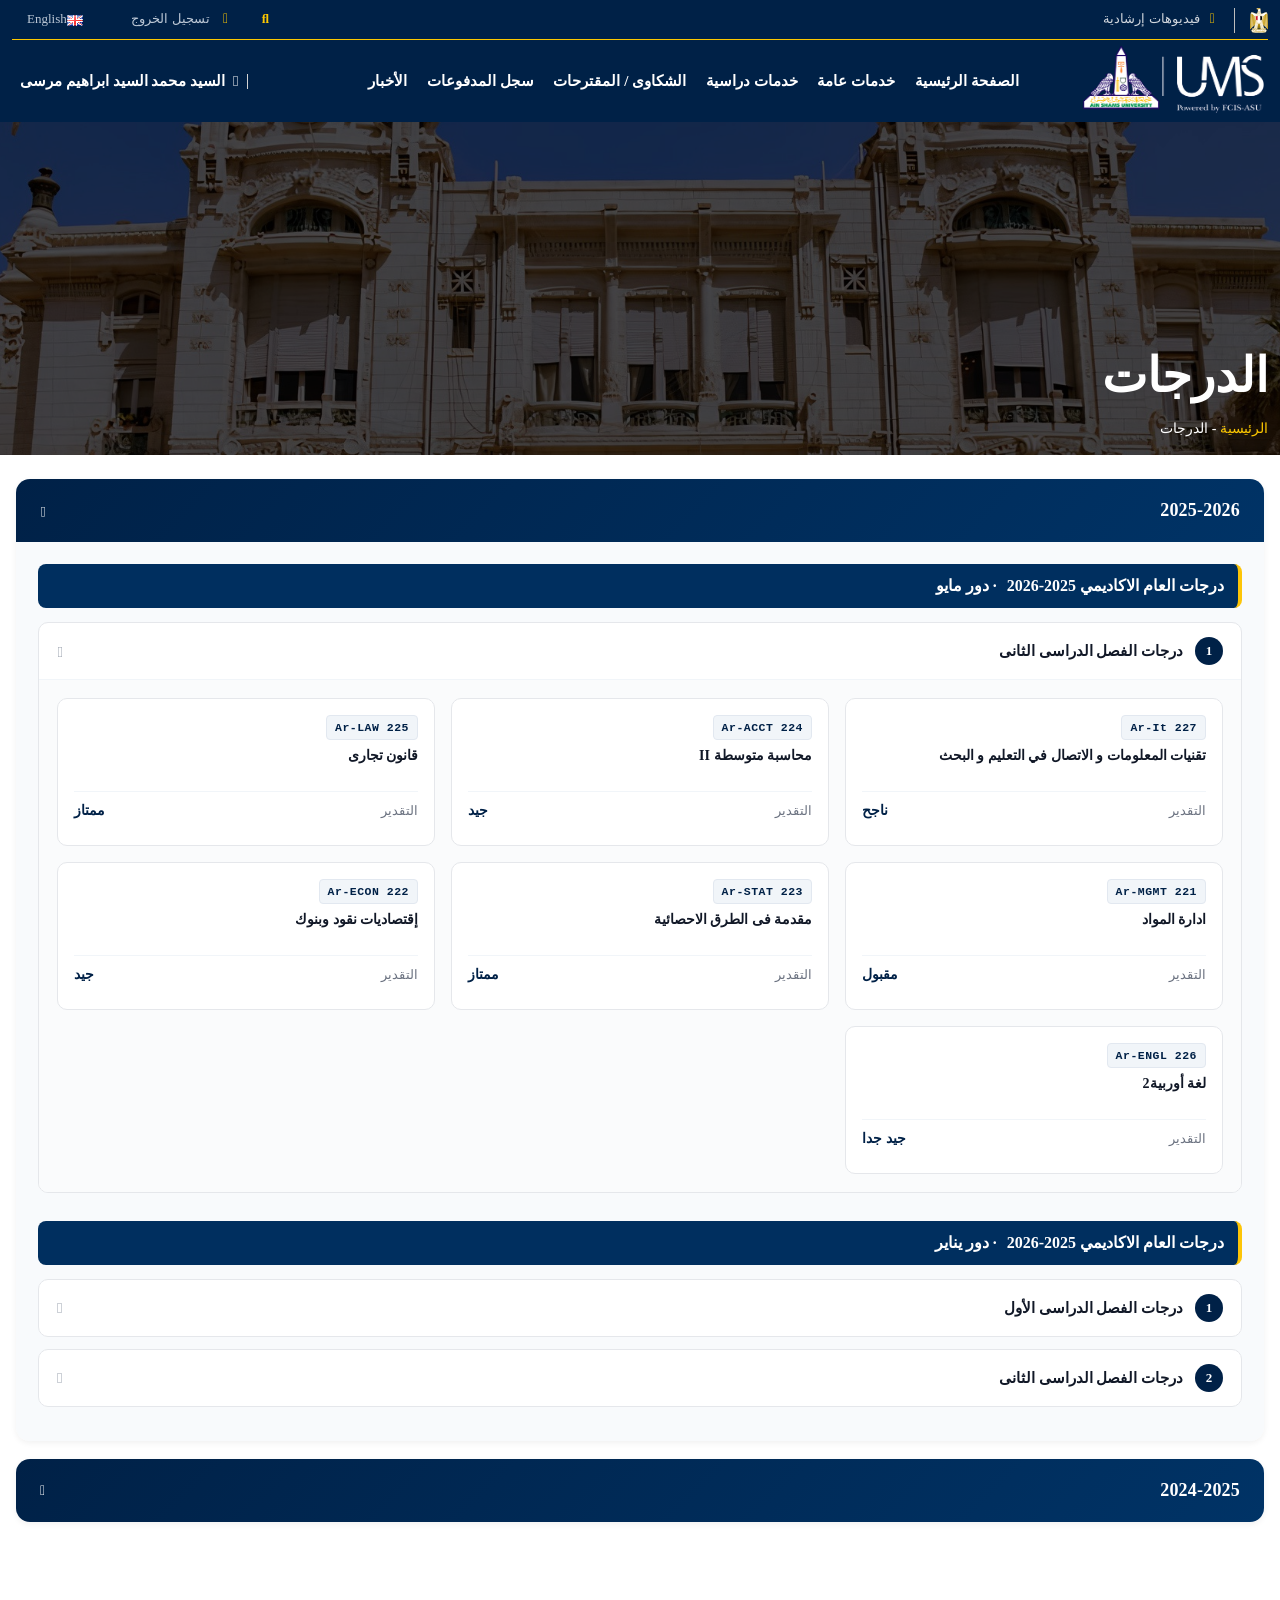
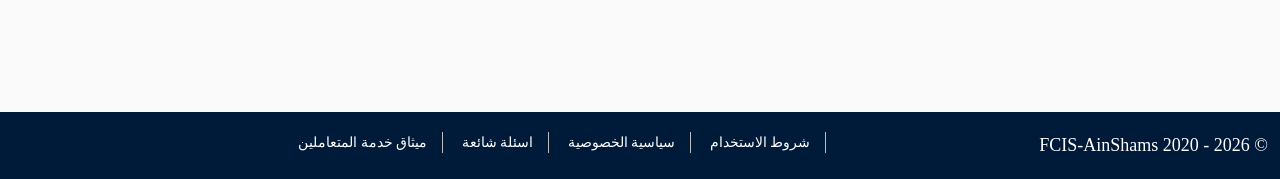
==== commit f913330f: "Update deg.html" ====
--- a/deg.html
+++ b/deg.html
@@ -1293,7 +1293,7 @@
         <!--Inner Header Start -->
 
         <!-- Inner Page Banner Area Start Here -->
-        <div class="inner-page-banner-area" style="background-image: url(&#39;../../assets/images/banner1.jpg&#39;);">
+        <div class="inner-page-banner-area" style="background-image: url(&#39;./assets/banner1.jpg&#39;);">
             <div class="container" style="max-height: 0px !important;">
                 <div class="pagination-area" style="margin-top:15rem">
                     <h1>الدرجات</h1>
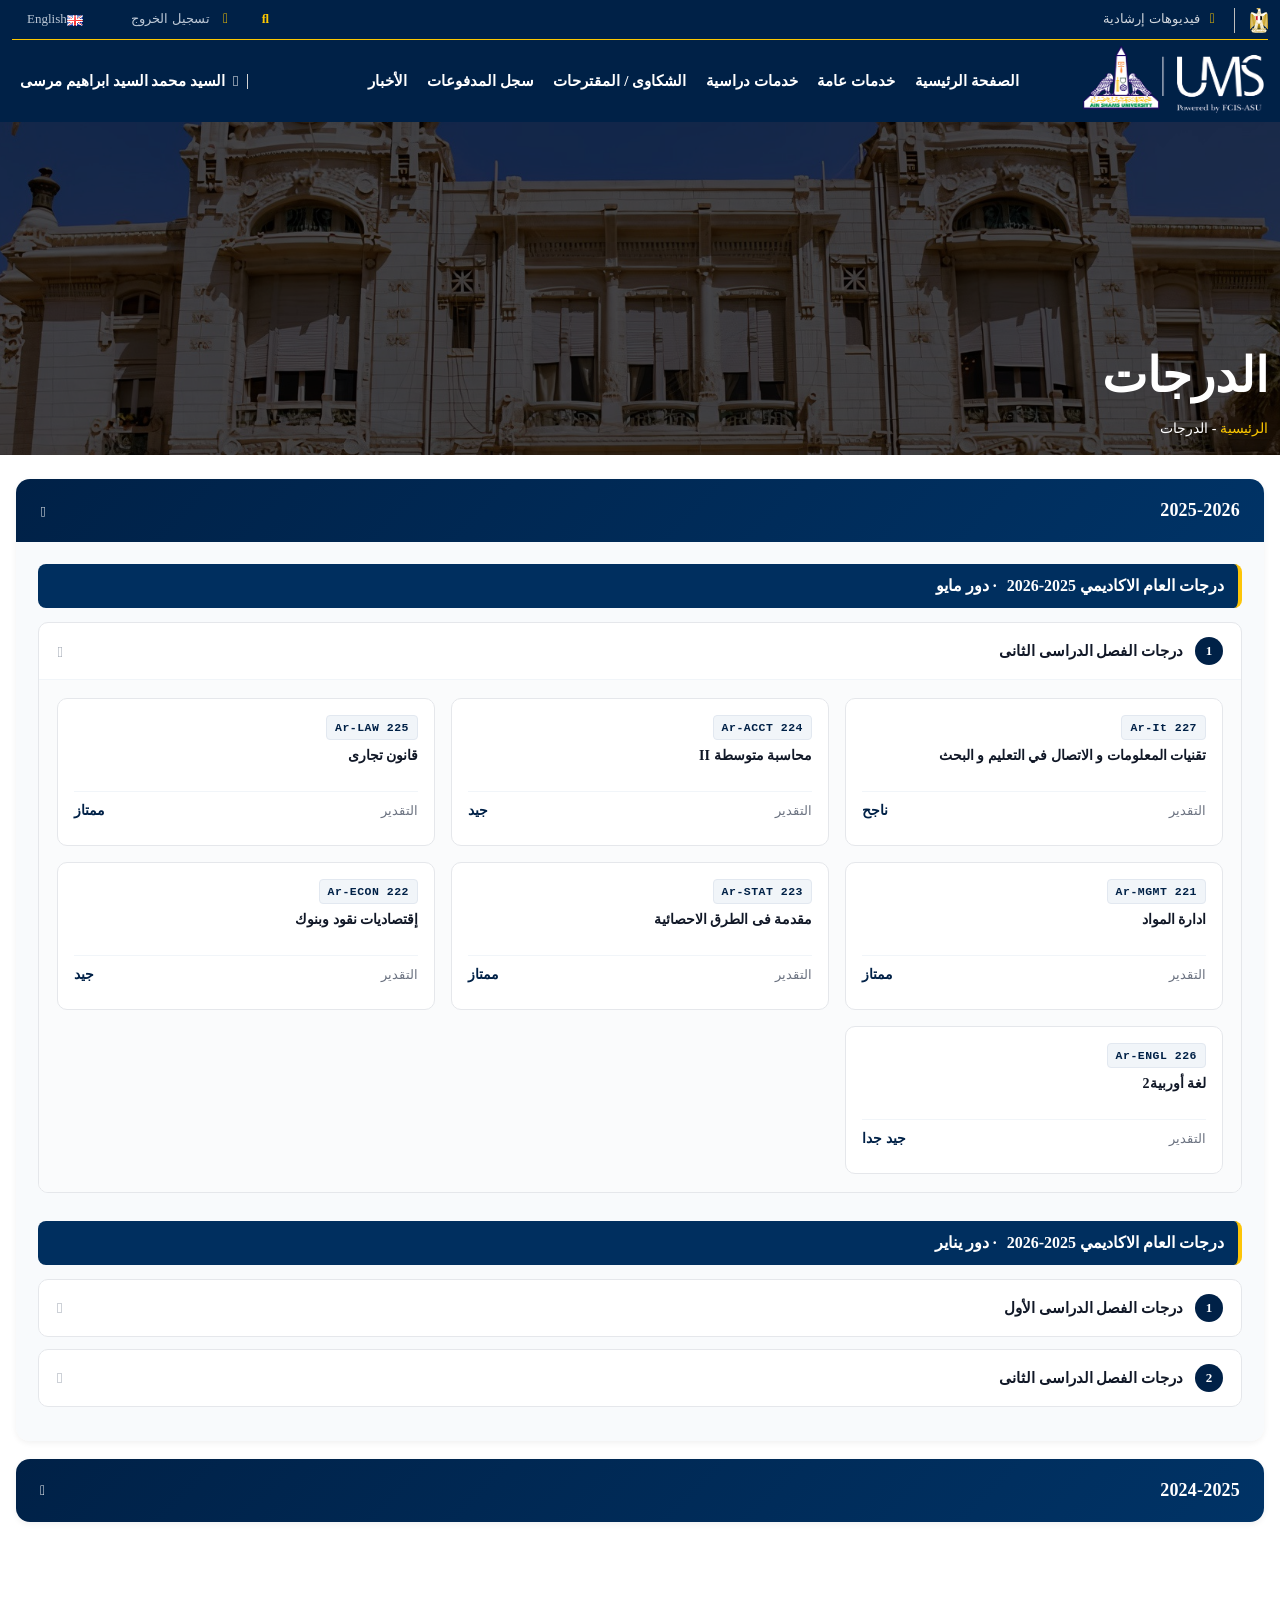
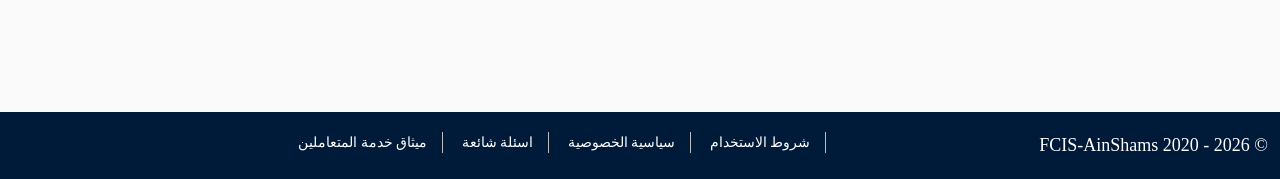
==== commit dcb6eee0: "Update deg.html" ====
--- a/deg.html
+++ b/deg.html
@@ -1926,7 +1926,7 @@
                                                     <div class="ums-course__rows">
                                                         <div class="ums-course__row">
                                                             <span class="ums-course__row-label">التقدير</span>
-                                                            <span class="ums-course__row-value">مقبول</span>
+                                                            <span class="ums-course__row-value">ممتاز</span>
                                                         </div>
                                                     </div>
                                                 </div>
